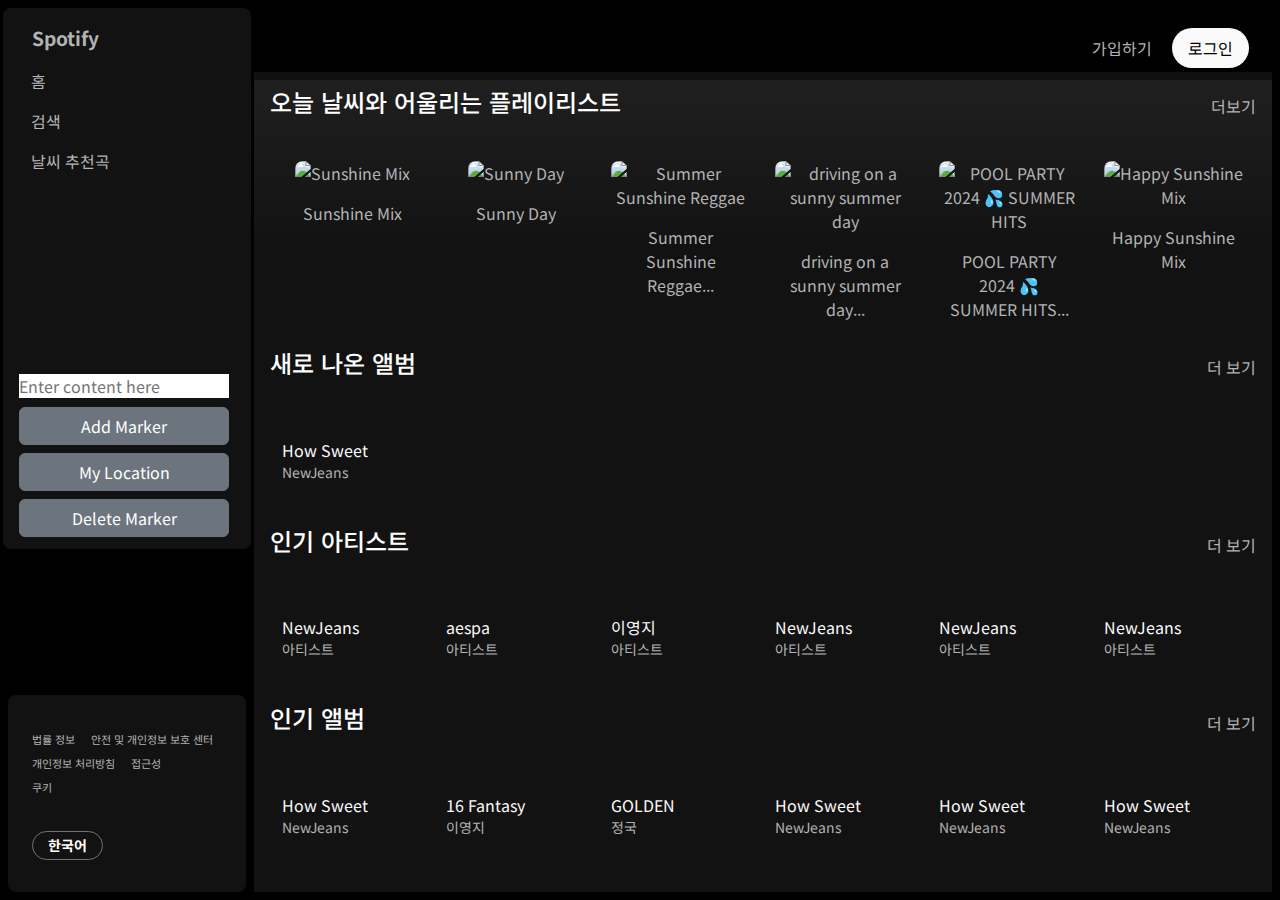
==== index.html @ 59329b6b "Netlify variable test4" ====
<!DOCTYPE html>
<html lang="ko">

<head>
  <meta charset="UTF-8">
  <meta name="viewport" content="width=device-width, initial-scale=1.0">
  <title>Spotify with Weather</title>
  <script src="https://kit.fontawesome.com/f12998d844.js" crossorigin="anonymous"></script>
  <link href="https://cdn.jsdelivr.net/npm/bootstrap@5.3.3/dist/css/bootstrap.min.css" rel="stylesheet"
    integrity="sha384-QWTKZyjpPEjISv5WaRU9OFeRpok6YctnYmDr5pNlyT2bRjXh0JMhjY6hW+ALEwIH" crossorigin="anonymous">
  <link rel="stylesheet" href="style.css">
  <!-- <script src="apikey.js"></script> -->
</head>

<body>
  <div class="spinner" id="spinner"></div>
  <div id="wrap" class="bg-black d-flex flex-md-row flex-column">
    <div class="left-section d-flex flex-column justify-content-between">
      <nav id="nav" class="d-flex flex-md-column flex-row  justify-content-between">
        <a href="#" class="logo-box">
          <!-- <img src="img/logo.png" alt="Spotify Logo" class="main-logo" /> -->
          <i class="fa-brands fa-spotify"></i><span> Spotify</span>
        </a>
        <ul class="menu d-flex flex-md-column flex-row">
          <li>
            <button class="menu-btn">
              <i class="fa-solid fa-house"></i>
              홈
            </button>
          </li>
          <li class="d-none d-sm-block">
            <button class="menu-btn weather-search-btn">
              <i class="fa-solid fa-magnifying-glass" aria-hidden="true"></i>
              검색
            </button>
          </li>
          <li>
            <button class="menu-btn weather-menu-btn">
              <i class="fa-solid fa-sun" aria-hidden="true"></i>
              날씨 추천곡
            </button>
          </li>
        </ul>
        <div class="weather-window d-md-block d-none">
          <div id="map"></div>
          <input type="text" id="locationContent" placeholder="Enter content here"
            style="margin: 5px 10px 5px 4px; width:210px;">
          <div class="locationMarkers">
            <button type="button" class="btn btn-secondary" id="addMarkerButton" style="width:210px;margin: 4px;">Add
              Marker</button>
            <button type="button" class="btn btn-secondary" id="mySiteButton" style="width:210px; margin: 4px;">My
              Location</button>
            <button type="button" class="btn btn-secondary" id="deleteMarkerButton"
              style="width:210px;margin: 4px;">Delete Marker</button>
          </div>
        </div>
      </nav>
      <footer class="left-footer d-md-block d-none">
        <div class="left-footer-link-box">
          <ul class="left-footer-links">
            <li><a href="#">법률 정보</a></li>
            <li><a href="#">안전 및 개인정보 보호 센터</a></li>
            <li><a href="#">개인정보 처리방침</a></li>
            <li><a href="#">접근성</a></li>
          </ul>
          <a href="#" class="footer-link-cookie">쿠키</a>
        </div>
        <button class="left-footer-language">
          <i class="fa-solid fa-globe"></i>
          한국어
        </button>
      </footer>
    </div>
    <main id="main" class="col">
      <header id="header" class="d-flex justify-content-between align-items-center">
        <div class="right-header-bg"></div>
        <div class="header-left d-flex gap-1">
          <button class="header-prev-btn">
            <i class="fa-solid fa-chevron-left"></i>
          </button>
          <button class="header-next-btn opacity-100">
            <i class="fa-solid fa-chevron-right"></i>
          </button>
        </div>
        <div class="search">
          <form class="search-submit">
            <input id="search-input" class="search-input" type="text" placeholder="검색어를 입력하세요" />
            <span class="search-span"><i class="fa-solid fa-magnifying-glass"></i></span>
          </form>
        </div>
        <div class="header-right d-none d-sm-block">
          <button class="sign-up-btn">가입하기</button>
          <button class="log-in-btn">로그인</button>
        </div>
      </header>
      <div class="section-footer-container">
        <section id="section">
          <div class="contents-container d-flex flex-column gap-4 main_weather_playlist">
            <div class="contents-line">
              <div class="contents-header weather_playlist_header">
                <h1 class="contents-header-title h4 text-white">
                  <i class="fa-solid fa-sun sun" aria-hidden="true"></i> 오늘
                  날씨와 어울리는 플레이리스트
                </h1>
                <button class="contents-header-show-more weather-row-more" onclick="showTwoLines(this)">
                  더보기
                </button>
              </div>
              <!---->

              <div class="card-container weather-playlist-row">
                <div class="contents-card playlist-item">
                  <div class="card-img-box position-relative">
                    <div class="card-img">
                      <img src="https://seed-mix-image.spotifycdn.com/v6/img/desc/Sunshine/en/large"
                        alt="Sunshine Mix" />
                    </div>
                  </div>
                  <div class="card-text">
                    <a href="https://open.spotify.com/playlist/37i9dQZF1EIhkGftn1D0Mh" class="weather-playlist-more"
                      target="_blank">
                      Sunshine Mix
                    </a>
                  </div>
                </div>
                <div class="contents-card playlist-item">
                  <div class="card-img-box position-relative">
                    <div class="card-img">
                      <img src="https://i.scdn.co/image/ab67706f00000003e30f54d8b2a938d6c5fc13a0" alt="Sunny Day" />
                    </div>
                  </div>
                  <div class="card-text">
                    <a href="https://open.spotify.com/playlist/37i9dQZF1DX1BzILRveYHb" class="weather-playlist-more"
                      target="_blank">
                      Sunny Day
                    </a>
                  </div>
                </div>
                <div class="contents-card playlist-item">
                  <div class="card-img-box position-relative">
                    <div class="card-img">
                      <img src="https://i.scdn.co/image/ab67706f00000003f3ab60ea48380193bf6c3bd0"
                        alt="Summer Sunshine Reggae" />
                    </div>
                  </div>
                  <div class="card-text">
                    <a href="https://open.spotify.com/playlist/37i9dQZF1DXbwoaqxaoAVr" class="weather-playlist-more"
                      target="_blank">
                      Summer Sunshine Reggae...
                    </a>
                  </div>
                </div>
                <div class="contents-card playlist-item">
                  <div class="card-img-box position-relative">
                    <div class="card-img">
                      <img src="https://image-cdn-ak.spotifycdn.com/image/ab67706c0000bebb01489ca2656b244323682f2c"
                        alt="driving on a sunny summer day" />
                    </div>
                  </div>
                  <div class="card-text">
                    <a href="https://open.spotify.com/playlist/5DJ1rP5evelj6wYSxqnjzX" class="weather-playlist-more"
                      target="_blank">
                      driving on a sunny summer day...
                    </a>
                  </div>
                </div>
                <div class="contents-card playlist-item">
                  <div class="card-img-box position-relative">
                    <div class="card-img">
                      <img src="https://image-cdn-ak.spotifycdn.com/image/ab67706c0000bebbb7aad6ecfb7620ce2aa3a129"
                        alt="POOL PARTY 2024 💦 SUMMER HITS" />
                    </div>
                  </div>
                  <div class="card-text">
                    <a href="https://open.spotify.com/playlist/4nFTwoPp8L6uato870FdW3" class="weather-playlist-more"
                      target="_blank">
                      POOL PARTY 2024 💦 SUMMER HITS...
                    </a>
                  </div>
                </div>
                <div class="contents-card playlist-item">
                  <div class="card-img-box position-relative">
                    <div class="card-img">
                      <img src="https://seed-mix-image.spotifycdn.com/v6/img/desc/Happy%20Sunshine/en/large"
                        alt="Happy Sunshine Mix" />
                    </div>
                  </div>
                  <div class="card-text">
                    <a href="https://open.spotify.com/playlist/37i9dQZF1EIh0gn0qhBsTI" class="weather-playlist-more"
                      target="_blank">
                      Happy Sunshine Mix
                    </a>
                  </div>
                </div>
                <div class="contents-card playlist-item">
                  <div class="card-img-box position-relative">
                    <div class="card-img">
                      <img src="https://image-cdn-ak.spotifycdn.com/image/ab67706c0000bebb7a87e971d384d7742a9e05f9"
                        alt="SUMMER 2024 🌞 TOP 100 SONGS" />
                    </div>
                  </div>
                  <div class="card-text">
                    <a href="https://open.spotify.com/playlist/11X76c5MphTG1VgKmC7hgb" class="weather-playlist-more"
                      target="_blank">
                      SUMMER 2024 🌞 TOP 100 SONGS...
                    </a>
                  </div>
                </div>
                <div class="contents-card playlist-item">
                  <div class="card-img-box position-relative">
                    <div class="card-img">
                      <img src="https://image-cdn-ak.spotifycdn.com/image/ab67706c0000bebbc6933df744eb5f05e6463f20"
                        alt="☀️Sunny day vibes🌷" />
                    </div>
                  </div>
                  <div class="card-text">
                    <a href="https://open.spotify.com/playlist/2RTmyxpcu6aOyd9AqukEYe" class="weather-playlist-more"
                      target="_blank">
                      ☀️Sunny day vibes🌷
                    </a>
                  </div>
                </div>
                <div class="contents-card playlist-item">
                  <div class="card-img-box position-relative">
                    <div class="card-img">
                      <img src="https://i.scdn.co/image/ab67706f0000000303ef984c282b47ab16fa9414" alt="Sunny Beats" />
                    </div>
                  </div>
                  <div class="card-text">
                    <a href="https://open.spotify.com/playlist/37i9dQZF1DXbtuVQL4zoey" class="weather-playlist-more"
                      target="_blank">
                      Sunny Beats
                    </a>
                  </div>
                </div>
                <div class="contents-card playlist-item">
                  <div class="card-img-box position-relative">
                    <div class="card-img">
                      <img src="https://image-cdn-ak.spotifycdn.com/image/ab67706c0000bebbf118191b5a6d33f7785d2353"
                        alt="Sunny Day 70’s Vibes 🌞" />
                    </div>
                  </div>
                  <div class="card-text">
                    <a href="https://open.spotify.com/playlist/0nXXUlBpqAW9sJngHEiNyW" class="weather-playlist-more"
                      target="_blank">
                      Sunny Day 70’s Vibes 🌞...
                    </a>
                  </div>
                </div>
                <div class="contents-card playlist-item">
                  <div class="card-img-box position-relative">
                    <div class="card-img">
                      <img src="https://image-cdn-ak.spotifycdn.com/image/ab67706c0000bebbf65fcf90662748401034e0a"
                        alt="Beachy Vibes 2024 🌴 Summer Vibes" />
                    </div>
                  </div>
                  <div class="card-text">
                    <a href="https://open.spotify.com/playlist/6D3DlItMlUuqkEHe00JvCL" class="weather-playlist-more"
                      target="_blank">
                      Beachy Vibes 2024 🌴 Summer Vibes...
                    </a>
                  </div>
                </div>
                <div class="contents-card playlist-item">
                  <div class="card-img-box position-relative">
                    <div class="card-img">
                      <img src="https://image-cdn-ak.spotifycdn.com/image/ab67706c0000bebbf2c7ae0427415ebfbb90a781"
                        alt="Happy Vibes, Sunny Walks☀️" />
                    </div>
                  </div>
                  <div class="card-text">
                    <a href="https://open.spotify.com/playlist/78izi5AvaM28vlsgir6wIu" class="weather-playlist-more"
                      target="_blank">
                      Happy Vibes, Sunny Walks☀️...
                    </a>
                  </div>
                </div>
                <div class="contents-card playlist-item">
                  <div class="card-img-box position-relative">
                    <div class="card-img">
                      <img src="https://i.scdn.co/image/ab67706f000000039d9ff0c2c65711d1bcb780aa" alt="Summer Jazz" />
                    </div>
                  </div>
                  <div class="card-text">
                    <a href="https://open.spotify.com/playlist/37i9dQZF1DWTKxc7ZObqeH" class="weather-playlist-more"
                      target="_blank">
                      Summer Jazz
                    </a>
                  </div>
                </div>
                <div class="contents-card playlist-item">
                  <div class="card-img-box position-relative">
                    <div class="card-img">
                      <img src="https://image-cdn-ak.spotifycdn.com/image/ab67706c0000bebbf614b8c9277d99d7009c61c"
                        alt="summer lofi 2024☀️lofi summer" />
                    </div>
                  </div>
                  <div class="card-text">
                    <a href="https://open.spotify.com/playlist/4gRoFV3lCVoNMsDdPmKy0Z" class="weather-playlist-more"
                      target="_blank">
                      summer lofi 2024☀️lofi summer...
                    </a>
                  </div>
                </div>
                <div class="contents-card playlist-item">
                  <div class="card-img-box position-relative">
                    <div class="card-img">
                      <img src="https://image-cdn-fa.spotifycdn.com/image/ab67706c0000bebba55c259eaf7c84d90adbc30d"
                        alt="when its finally sunny outside" />
                    </div>
                  </div>
                  <div class="card-text">
                    <a href="https://open.spotify.com/playlist/7AhHEE4PCTq10hBWJHJAVC" class="weather-playlist-more"
                      target="_blank">
                      when its finally sunny outside...
                    </a>
                  </div>
                </div>
                <div class="contents-card playlist-item">
                  <div class="card-img-box position-relative">
                    <div class="card-img">
                      <img src="https://image-cdn-ak.spotifycdn.com/image/ab67706c0000bebbf949424cb27fe39717dff909d"
                        alt="Good Morning Jams 💛☀️" />
                    </div>
                  </div>
                  <div class="card-text">
                    <a href="https://open.spotify.com/playlist/4LiKy6WtiREXCmah3Clk9S" class="weather-playlist-more"
                      target="_blank">
                      Good Morning Jams 💛☀️...
                    </a>
                  </div>
                </div>
                <div class="contents-card playlist-item">
                  <div class="card-img-box position-relative">
                    <div class="card-img">
                      <img src="https://image-cdn-ak.spotifycdn.com/image/ab67706c0000bebbf49d778197eb33a0e35e297"
                        alt="sunny day vibes - summer 2024 🌞" />
                    </div>
                  </div>
                  <div class="card-text">
                    <a href="https://open.spotify.com/playlist/2YOG98LwM57tBydYmzSp1J" class="weather-playlist-more"
                      target="_blank">
                      sunny day vibes - summer 2024 🌞...
                    </a>
                  </div>
                </div>
                <div class="contents-card playlist-item">
                  <div class="card-img-box position-relative">
                    <div class="card-img">
                      <img src="https://image-cdn-ak.spotifycdn.com/image/ab67706c0000bebbf87927a2b87f389ce3fdb51"
                        alt="summer party 2024 🎉 best bangers" />
                    </div>
                  </div>
                  <div class="card-text">
                    <a href="https://open.spotify.com/playlist/5omoldq0mMzGquppRHieuh" class="weather-playlist-more"
                      target="_blank">
                      summer party 2024 🎉 best bangers...
                    </a>
                  </div>
                </div>
                <div class="contents-card playlist-item">
                  <div class="card-img-box position-relative">
                    <div class="card-img">
                      <img src="https://image-cdn-ak.spotifycdn.com/image/ab67706c0000bebbf11fe428de17fb1a3dcddd1"
                        alt="SUNNY DAY COUNTRY" />
                    </div>
                  </div>
                  <div class="card-text">
                    <a href="https://open.spotify.com/playlist/7oJ7iHW8mfd9jmTPK36Q5F" class="weather-playlist-more"
                      target="_blank">
                      SUNNY DAY COUNTRY
                    </a>
                  </div>
                </div>
                <div class="contents-card playlist-item">
                  <div class="card-img-box position-relative">
                    <div class="card-img">
                      <img src="https://i.scdn.co/image/ab67706f00000003e8f9494c88d12a860415992d"
                        alt="Summer Acoustic" />
                    </div>
                  </div>
                  <div class="card-text">
                    <a href="https://open.spotify.com/playlist/37i9dQZF1DWUNIrSzKgQbP" class="weather-playlist-more"
                      target="_blank">
                      Summer Acoustic
                    </a>
                  </div>
                </div>
              </div>
            </div>
          </div>
          <!-- 날씨 플레이리스트 끝 -->
          <div class="contents-container d-flex flex-column gap-4">
            <div class="contents-line">
              <div class="contents-header">
                <a href="#" class="contents-header-title h4 text-white" onclick="renderCardFull(this)">새로 나온 앨범</a>
                <button class="contents-header-show-more disabled" onclick="showTwoLines(this)">더 보기</button>
              </div>
              <!-- 카드 그리드 시작 -->
              <!-- 다음 줄에 id 추가해 주세요. -->
              <div class="card-container" id="new-release-line">
                <!-- 여기서부터 반복해야 할 부분 -->
                <!-- 한 줄만 표시할 때는 최대 9개까지만 불러와주세요. -->
                <div class="contents-card">
                  <div class="card-img-box position-relative">
                    <div class="card-play-btn"></div>
                    <div class="card-img">
                      <img src="https://i.scdn.co/image/ab67616d00001e02b657fbb27b17e7bd4691c2b2" alt="">
                    </div>
                  </div>
                  <div class="card-text">
                    <p class="card-title">How Sweet</p>
                    <p class="card-subtitle card-subtitle-artist">NewJeans</p>
                  </div>
                </div>
                <!-- 카드 1장 끝 -->
              </div>
              <!-- 카드 그리드 끝 -->
            </div>
            <!-- 전체 한 줄 끝 -->
            <div class="contents-line" id="main-popular-artist">
              <div class="contents-header">
                <a href="#" class="contents-header-title h4 text-white">인기 아티스트</a>
                <button class="contents-header-show-more" onclick="showTwoLines(this)">더 보기</button>
              </div>
              <div class="card-container">
                <div class="contents-card">
                  <div class="card-img-box position-relative">
                    <div class="card-play-btn"></div>
                    <div class="card-img card-artist-img">
                      <img src="https://i.scdn.co/image/ab6761610000517480668ba2b15094d083780ea9" alt="">
                    </div>
                  </div>
                  <div class="card-text">
                    <p class="card-title">NewJeans</p>
                    <p class="card-subtitle">아티스트</p>
                  </div>
                </div> <!-- .contents-card -->
                <div class="contents-card">
                  <div class="card-img-box">
                    <div class="card-play-btn"></div>
                    <div class="card-img card-artist-img">
                      <img src="https://i.scdn.co/image/ab67616100005174573935eb61a1897aeb43c531" alt="">
                    </div>
                  </div>
                  <div class="card-text">
                    <p class="card-title">aespa</p>
                    <p class="card-subtitle">아티스트</p>
                  </div>
                </div> <!-- .contents-card -->
                <div class="contents-card">
                  <div class="card-img-box position-relative">
                    <div class="card-play-btn"></div>
                    <div class="card-img card-artist-img">
                      <img src="https://i.scdn.co/image/ab676161000051748fdf3504948498378df71140" alt="">
                    </div>
                  </div>
                  <div class="card-text">
                    <p class="card-title">이영지</p>
                    <p class="card-subtitle">아티스트</p>
                  </div>
                </div> <!-- .contents-card -->
                <div class="contents-card">
                  <div class="card-img-box position-relative">
                    <div class="card-play-btn"></div>
                    <div class="card-img card-artist-img">
                      <img src="https://i.scdn.co/image/ab6761610000517480668ba2b15094d083780ea9" alt="">
                    </div>
                  </div>
                  <div class="card-text">
                    <p class="card-title">NewJeans</p>
                    <p class="card-subtitle">아티스트</p>
                  </div>
                </div> <!-- .contents-card -->
                <div class="contents-card">
                  <div class="card-img-box position-relative">
                    <div class="card-play-btn"></div>
                    <div class="card-img card-artist-img">
                      <img src="https://i.scdn.co/image/ab6761610000517480668ba2b15094d083780ea9" alt="">
                    </div>
                  </div>
                  <div class="card-text">
                    <p class="card-title">NewJeans</p>
                    <p class="card-subtitle">아티스트</p>
                  </div>
                </div> <!-- .contents-card -->
                <div class="contents-card">
                  <div class="card-img-box position-relative">
                    <div class="card-play-btn"></div>
                    <div class="card-img card-artist-img">
                      <img src="https://i.scdn.co/image/ab6761610000517480668ba2b15094d083780ea9" alt="">
                    </div>
                  </div>
                  <div class="card-text">
                    <p class="card-title">NewJeans</p>
                    <p class="card-subtitle">아티스트</p>
                  </div>
                </div> <!-- .contents-card -->
                <div class="contents-card">
                  <div class="card-img-box position-relative">
                    <div class="card-play-btn"></div>
                    <div class="card-img card-artist-img">
                      <img src="https://i.scdn.co/image/ab6761610000517480668ba2b15094d083780ea9" alt="">
                    </div>
                  </div>
                  <div class="card-text">
                    <p class="card-title">NewJeans</p>
                    <p class="card-subtitle">아티스트</p>
                  </div>
                </div> <!-- .contents-card -->
                <div class="contents-card">
                  <div class="card-img-box position-relative">
                    <div class="card-play-btn"></div>
                    <div class="card-img card-artist-img">
                      <img src="https://i.scdn.co/image/ab6761610000517480668ba2b15094d083780ea9" alt="">
                    </div>
                  </div>
                  <div class="card-text">
                    <p class="card-title">NewJeans</p>
                    <p class="card-subtitle">아티스트</p>
                  </div>
                </div> <!-- .contents-card -->
                <div class="contents-card">
                  <div class="card-img-box position-relative">
                    <div class="card-play-btn"></div>
                    <div class="card-img card-artist-img">
                      <img src="https://i.scdn.co/image/ab6761610000517480668ba2b15094d083780ea9" alt="">
                    </div>
                  </div>
                  <div class="card-text">
                    <p class="card-title">NewJeans</p>
                    <p class="card-subtitle">아티스트</p>
                  </div>
                </div> <!-- .contents-card -->
              </div> <!-- .card-container -->
            </div> <!-- .contents-line -->
            <div class="contents-line">
              <div class="contents-header">
                <a href="#" class="contents-header-title h4 text-white">인기 앨범</a>
                <button class="contents-header-show-more" onclick="showTwoLines(this)">더 보기</button>
              </div>
              <!-- 카드 그리드 시작 -->
              <div class="card-container">
                <!-- 여기서부터 반복해야 할 부분 -->
                <!-- 한 줄만 표시할 때는 최대 9개까지만 불러와주세요. -->
                <div class="contents-card">
                  <div class="card-img-box position-relative">
                    <div class="card-play-btn"></div>
                    <div class="card-img">
                      <img src="https://i.scdn.co/image/ab67616d00001e02b657fbb27b17e7bd4691c2b2" alt="">
                    </div>
                  </div>
                  <div class="card-text">
                    <p class="card-title">How Sweet</p>
                    <p class="card-subtitle card-subtitle-artist">NewJeans</p>
                  </div>
                </div>
                <!-- 카드 1장 끝 -->
                <div class="contents-card">
                  <div class="card-img-box position-relative">
                    <div class="card-play-btn"></div>
                    <div class="card-img">
                      <img src="https://i.scdn.co/image/ab67616d00001e02aa8e7da62fbfae5cb65f8e55" alt="">
                    </div>
                  </div>
                  <div class="card-text">
                    <p class="card-title">16 Fantasy</p>
                    <p class="card-subtitle card-subtitle-artist">이영지</p>
                  </div>
                </div>
                <!-- 카드 1장 끝 -->
                <div class="contents-card">
                  <div class="card-img-box position-relative">
                    <div class="card-play-btn"></div>
                    <div class="card-img">
                      <img src="https://i.scdn.co/image/ab67616d00001e02741fd4807f442af3f7359316" alt="">
                    </div>
                  </div>
                  <div class="card-text">
                    <p class="card-title">GOLDEN</p>
                    <p class="card-subtitle card-subtitle-artist">정국</p>
                  </div>
                </div>
                <!-- 카드 1장 끝 -->
                <div class="contents-card">
                  <div class="card-img-box position-relative">
                    <div class="card-play-btn"></div>
                    <div class="card-img">
                      <img src="https://i.scdn.co/image/ab67616d00001e02b657fbb27b17e7bd4691c2b2" alt="">
                    </div>
                  </div>
                  <div class="card-text">
                    <p class="card-title">How Sweet</p>
                    <p class="card-subtitle card-subtitle-artist">NewJeans</p>
                  </div>
                </div>
                <!-- 카드 1장 끝 -->
                <div class="contents-card">
                  <div class="card-img-box position-relative">
                    <div class="card-play-btn"></div>
                    <div class="card-img">
                      <img src="https://i.scdn.co/image/ab67616d00001e02b657fbb27b17e7bd4691c2b2" alt="">
                    </div>
                  </div>
                  <div class="card-text">
                    <p class="card-title">How Sweet</p>
                    <p class="card-subtitle card-subtitle-artist">NewJeans</p>
                  </div>
                </div>
                <!-- 카드 1장 끝 -->
                <div class="contents-card">
                  <div class="card-img-box position-relative">
                    <div class="card-play-btn"></div>
                    <div class="card-img">
                      <img src="https://i.scdn.co/image/ab67616d00001e02b657fbb27b17e7bd4691c2b2" alt="">
                    </div>
                  </div>
                  <div class="card-text">
                    <p class="card-title">How Sweet</p>
                    <p class="card-subtitle card-subtitle-artist">NewJeans</p>
                  </div>
                </div>
                <!-- 카드 1장 끝 -->
                <div class="contents-card">
                  <div class="card-img-box position-relative">
                    <div class="card-play-btn"></div>
                    <div class="card-img">
                      <img src="https://i.scdn.co/image/ab67616d00001e02b657fbb27b17e7bd4691c2b2" alt="">
                    </div>
                  </div>
                  <div class="card-text">
                    <p class="card-title">How Sweet</p>
                    <p class="card-subtitle card-subtitle-artist">NewJeans</p>
                  </div>
                </div>
                <!-- 카드 1장 끝 -->
                <div class="contents-card">
                  <div class="card-img-box position-relative">
                    <div class="card-play-btn"></div>
                    <div class="card-img">
                      <img src="https://i.scdn.co/image/ab67616d00001e02b657fbb27b17e7bd4691c2b2" alt="">
                    </div>
                  </div>
                  <div class="card-text">
                    <p class="card-title">How Sweet</p>
                    <p class="card-subtitle card-subtitle-artist">NewJeans</p>
                  </div>
                </div>
                <!-- 카드 1장 끝 -->
                <div class="contents-card">
                  <div class="card-img-box position-relative">
                    <div class="card-play-btn"></div>
                    <div class="card-img">
                      <img src="https://i.scdn.co/image/ab67616d00001e02b657fbb27b17e7bd4691c2b2" alt="">
                    </div>
                  </div>
                  <div class="card-text">
                    <p class="card-title">How Sweet</p>
                    <p class="card-subtitle card-subtitle-artist">NewJeans</p>
                  </div>
                </div>
                <!-- 카드 1장 끝 -->
              </div>
              <!-- 카드 그리드 끝 -->
            </div>
            <!-- 전체 한 줄 끝 -->
          </div>
        </section>
        <footer class="right-footer">
          <div class="right-footer-top">
            <ul class="right-footer-links">
              <li>
                <ul class="f-sub_menu">
                  <li class="right-footer-title">회사</li>
                  <li><a href="#" class="right-footer-item">상세정보</a></li>
                  <li><a href="#" class="right-footer-item">채용정보</a></li>
                  <li><a href="#" class="right-footer-item">For the Record</a></li>
                </ul>
              </li>
              <li>
                <ul class="f-sub_menu">
                  <li class="right-footer-title">커뮤니티</li>
                  <li><a href="#" class="right-footer-item">아티스트</a></li>
                  <li><a href="#" class="right-footer-item">개발자</a></li>
                  <li><a href="#" class="right-footer-item">투자자</a></li>
                  <li><a href="#" class="right-footer-item">공급업체</a></li>
                </ul>
              </li>
              <li>
                <ul class="f-sub_menu">
                  <li class="right-footer-title">유용한 링크</li>
                  <li><a href="#" class="right-footer-item">지원</a></li>
                </ul>
              </li>
            </ul>
            <ul class="f-social">
              <li><a href="#" class="social-icon"><i class="fa-brands fa-instagram"></i></a></li>
              <li><a href="#" class="social-icon"><i class="fa-brands fa-twitter"></i></a></li>
              <li><a href="#" class="social-icon"><i class="fa-brands fa-facebook-f"></i></a></li>
            </ul>
          </div><!-- .right-footer-top -->
          <div class="right-footer-bottom">
            <span class="copyright">&copy; 2024 Noonatify</span>
          </div>
        </footer>
      </div>
    </main>
  </div> <!-- #wrap -->
  <script src="https://cdn.jsdelivr.net/npm/bootstrap@5.3.3/dist/js/bootstrap.bundle.min.js"
    integrity="sha384-YvpcrYf0tY3lHB60NNkmXc5s9fDVZLESaAA55NDzOxhy9GkcIdslK1eN7N6jIeHz"
    crossorigin="anonymous"></script>
  <script type="text/javascript" src="//dapi.kakao.com/v2/maps/sdk.js?appkey=81e1670a7c5674de61193229e636e542"></script>
  <script src="main.js"></script>
  <script src="js/main-page.js"></script>
  <script src="js/weather.js" type="module"></script>
  <script src="js/search.js"></script>
  <script src="js/album.js"></script>
  <script src="js/artist-page.js"></script>
</body>

</html>
---- style.css ----
@import url('https://fonts.googleapis.com/css2?family=Noto+Sans+KR:wght@100..900&display=swap');

:root {
  --main-font-color: #b3b3b3;
  --background-base: #121212;
  --main-accent-color: #1ed760;
  --white: #fafafa;
  --black: #242424;
  /* 날씨 아이콘 색상 */
  --sun: #cc1111;
  --rain: #60a3d7;
  --snow: #e3f4fe;
  --cloud: #eaeaea;
  --thunder: #ffcd00;
}

* {
  margin: 0;
  padding: 0;
  box-sizing: border-box;
}
ol,
ul {
  list-style: none;
  padding: 0;
  margin: 0;
}
a {
  text-decoration: none;
  color: var(--main-font-color);
  display: block;
}
button {
  background: none;
  border: none;
  color: var(--main-font-color);
}

table {
  border-collapse: collapse;
  width: 100%;
}
input,
select,
textarea,
fieldset {
  border: 0;
}
caption,
legend {
  display: none;
}
img {
  vertical-align: top;
  border: 0;
}
address {
  font-style: normal;
}
body {
  font-family: 'Noto Sans KR', sans-serif;
  color: var(--main-font-color);
}

#wrap {
  height: 100vh;
  padding: 0.5rem;
}

.logo-box {
  padding: 0.5rem 0.75rem;
  display: flex;
  align-items: center;
}
.logo-box > i {
  font-size: 1.5rem;
}
.logo-box > span {
  font-size: 1.2rem;
  font-weight: bold;
  margin-left: 5px;
}
/* .main-logo {
  width: 78px;
} */
.fa-spotify {
  color: var(--main-accent-color);
}

.left-section {
  position: sticky;
  top: 0.5rem;
  z-index: 9;
  @media screen and (min-width: 768px) {
    width: 238px;
    margin-right: 0.5rem;
    display: flex;
    align-items: center;
  }
}
@media screen and (max-width: 768px) {
  ul.menu,
  div.weather-display {
    display: flex;
    flex-direction: column;
    align-items: center;
    justify-content: center;
  }
}

#nav {
  /* background-color: cadetblue; */
  background-color: var(--background-base);
  border-radius: 0.5rem;
  padding: 0.5rem 0.75rem;
}

.menu .menu-btn {
  padding: 0.5rem 0.75rem;
  width: 100%;
  text-align: left;
  transition: all 0.3s;
  &:hover {
    color: #fff;
  }
}
.menu .menu-btn .fa-solid {
  margin-right: 0.25rem;
}

#map {
  width: 210px;
  height: 180px;
  margin: 4px 4px;
}

.left-footer {
  /* background-color: cadetblue; */
  background-color: var(--background-base);
  border-radius: 0.5rem;
  padding: 2rem 1.5rem;
}
.left-footer-link-box {
  margin-bottom: 2rem;
}

.left-footer-links {
  display: flex;
  flex-wrap: wrap;
  column-gap: 1rem;
}
.left-footer-links li {
  font-size: 11px;
  line-height: 1.5rem;
}
.footer-link-cookie {
  font-size: 11px;
  line-height: 1.5rem;
  &:hover {
    text-decoration: underline;
  }
}
.left-footer-language {
  background-color: transparent;
  font-weight: 700;
  font-size: 0.875rem;
  color: white;
  border: 1px solid #727272;
  text-align: center;
  padding: 3px 15px;
  border-radius: 1rem;
  transition: all 0.5s;
  cursor: pointer;
  &:hover {
    transform: scale(1.1);
    border: 1px solid #fff;
  }
}

#main {
  /* border: 1px solid #fff; */
  position: relative;
  overflow-y: scroll;
  overflow-x: hidden;

  &::-webkit-scrollbar {
    width: 10px;
  }
  &:hover::-webkit-scrollbar-thumb {
    background-color: #5a5a5a;
  }
  &::-webkit-scrollbar-thumb:hover {
    background-color: #8d8d8d;
  }
}

#header {
  height: 4rem;
  padding-inline: 1rem;
  background-color: #101010;
  position: sticky;
  top: 0.5rem;
  z-index: 3;
  @media screen and (max-width: 576px) {
    padding-bottom: 0.5rem;
  }
}
.right-header-bg {
  background: black;
  width: 110%;
  height: 4.5rem;
  z-index: 3;
  position: absolute;
  top: -0.5rem;
  left: -1rem;
  margin-top: -0.5rem;
}

.header-left button {
  width: 2rem;
  height: 2rem;
  border-radius: 50%;
  opacity: 0.5;
  z-index: 4;
}
.header-right {
  z-index: 4;
  max-width: 180px;
  width: 100%;
}

.header-right .sign-up-btn {
  padding: 0.5rem 1rem;
  &:hover {
    transform: scale(1.1);
    color: var(--white);
  }
}
.header-right .log-in-btn {
  padding: 0.5rem 1rem;
  border-radius: 1.5rem;
  background-color: var(--white);
  color: #000;
  &:hover {
    transform: scale(1.1);
  }
}

.section-footer-container {
  padding: 0.5rem 1rem;
  border-radius: 0.5rem;
  /* 202020 - 121212 gradation */
  background: rgb(32, 32, 32);
  background: linear-gradient(
    180deg,
    rgba(32, 32, 32, 1) 0%,
    rgba(18, 18, 18, 1) 15%,
    rgba(18, 18, 18, 1) 100%
  );
  @media screen and (min-width: 1526px) {
    padding: 0.5rem 1.5rem;
  }
}

.artist-popular-charts-container .artist-popular-chart {
  padding: 10px 0;
  border-radius: 5px;
  margin: 0 auto;
  display: flex;
  align-items: center;
  justify-content: center;
  cursor: pointer;
}
.artist-popular-img {
  height: 40px;
  width: 40px;
  border-radius: 5px;
}
.additional-tracks {
  width: 100%;
}
.artist-song-name {
  color: #fff;
}
.artist-song-name:hover {
  text-decoration: underline;
  cursor: pointer;
}
.play-icon:hover,
.heart-icon:hover,
.more-icon:hover,
.read-more:hover,
.brief-view:hover {
  color: #fff;
}
#artist-header {
  position: relative;
  height: 270px;
  width: 100%;
  overflow: hidden;
}
.overlay-text {
  display: flex;
  flex-direction: column;
  justify-content: space-around;
  position: absolute;
  top: 40px;
  left: 260px;
}
.artist-artist-name {
  font-size: 80px;
  font-weight: 900;
  color: #fff;
  cursor: pointer;
}
.artist-monthly-listener {
  font-size: 20px;
  color: #fff;
  padding: 0.5rem;
}
.artist-button-area button {
  display: flex;
  justify-content: center;
  font-size: 15px;
  padding: 5px;
  margin: 0.5rem 0;
  border: 2px solid #b3b3b3;
  border-radius: 30px;
  width: 110px;
  transition: all 0.5s;
}
.artist-button-area button:hover {
  color: #fff;
  border: 2px solid #fff;
}
.artist-card-img-box {
  position: relative;
  transition: all 0.2s ease-out;
  width: 210px;
  height: 210px;
}
.artist-card-img img {
  border-radius: 50%;
  width: 100%;
  height: 100%;
  position: absolute;
  top: 40px;
  left: 20px;
  z-index: 1;
}
.artist-card-play-btn {
  width: 4rem;
  height: 4rem;
  z-index: 2;
  background: url(img/play-button.png) no-repeat center;
  background-size: contain;
  position: absolute;
  top: 85%;
  left: 75%;
  opacity: 0.9;
  border-radius: 50%;
  box-shadow: 0 8px 8px rgba(0, 0, 0, 0.3);
}
.artist-card-play-btn:hover {
  transform: scale(1.05);
  opacity: 1;
}
.artist-artist-rec-container {
  display: flex;
  flex-wrap: wrap;
  gap: 40px;
  justify-content: center;
  padding: 20px 0;
}
.read-more,
.brief-view {
  padding: 1rem 1rem;
  cursor: pointer;
  font-weight: 500;
}

.contents-header {
  padding: 0.5rem 0;
  display: flex;
  justify-content: space-between;
  align-items: center;
}
.contents-header-title:hover,
.contents-header-show-more:hover {
  text-decoration: underline;
}
.card-container {
  display: grid;
  grid-template-columns: repeat(auto-fill, minmax(130px, 1fr));
  /* 줄 개수 바꾸기 (줄 개수, ...) */
  grid-template-rows: repeat(1, minmax(0, 1fr));

  /* 1줄 표시하는 부분 */
  /* 이 줄을 1로 바꾸면 모든 아이템 표시 */
  grid-auto-rows: 0;

  overflow: hidden;
  @media screen and (min-width: 576px) {
    grid-template-columns: repeat(auto-fill, minmax(160px, 1fr));
  }
  @media screen and (min-width: 1526px) {
    grid-template-columns: repeat(auto-fill, minmax(210px, 1fr));
  }
}
/* 2줄만 표시하고 싶다면 이 클래스 이름 추가 */
.card-two-lines {
  grid-template-rows: repeat(2, minmax(0, 1fr)) !important;
}

.contents-card {
  padding: 0.75rem;
  transition: all 0.2s ease-out;
  border-radius: 0.5rem;
  cursor: pointer;
  &:hover {
    background-color: #1a1a1a;
    .card-play-btn {
      display: block;
    }
  }
}
.card-img-box {
  position: relative;
  transition: all 0.2s ease-out;
}

.card-img {
  border-radius: 8px;
  overflow: hidden;
  img {
    width: 100%;
  }
}

/* 아티스트 원형 이미지일때만 이 클래스 이름 추가 */
.card-artist-img {
  border-radius: 50%;
}

.card-text {
  margin-top: 0.5rem;
}
.card-title {
  color: var(--white);
}
.card-subtitle {
  font-size: 14px;
}
.card-subtitle-artist:hover {
  text-decoration: underline;
}

.card-play-btn {
  width: 3rem;
  height: 3rem;
  z-index: 2;
  background: url(img/play-button.png) no-repeat center;
  background-size: contain;
  position: absolute;
  right: 0.5rem;
  bottom: 0.5rem;
  opacity: 0.9;
  display: none;
  border-radius: 50%;
  box-shadow: 0 8px 8px rgba(0, 0, 0, 0.3);
  &:hover {
    transform: scale(1.05);
    opacity: 1;
  }
}
.right-footer {
  margin-top: 2rem;
  padding: 3rem 0 2.5rem;
  @media screen and (min-width: 992px) {
    padding: 3rem 1rem 2.5rem;
  }

  position: relative;
  bottom: 0;
}

.right-footer-top {
  border-bottom: 1px solid rgba(255, 255, 255, 0.1);
  padding-bottom: 2.5rem;
  margin-bottom: 2.5rem;
  display: flex;
  justify-content: space-between;
  flex-wrap: wrap;
  gap: 2rem;
}
.right-footer-links {
  display: flex;
  flex-grow: 1;
  column-gap: 1.5rem;
}
.right-footer-links > li {
  width: 30%;
  min-width: fit-content;
}

.f-sub_menu > li {
  margin-bottom: 0.5rem;
}

.right-footer-title {
  font-weight: 700;
  color: white;
}
.right-footer-item:hover {
  color: white;
  text-decoration: underline;
}

.f-social {
  display: flex;
  gap: 1rem;
}
.social-icon {
  width: 2.5rem;
  height: 2.5rem;
  border-radius: 50%;
  text-align: center;
  color: #fff;
  line-height: 2.5rem;
  background-color: #292929;
  &:hover {
    background-color: #727272;
  }
}
.copyright {
  font-size: 14px;
}

/*weather playlist */
.main_weather_playlist {
  display: flex;
  flex-direction: column;
}

.weather-playlist-row {
  display: grid;
  grid-template-columns: repeat(auto-fill, minmax(160px, 1fr));
  grid-template-rows: repeat(1, minmax(0, 1fr));
  grid-auto-rows: 0;
  transition: max-height 0.5s ease;
  @media screen and (max-width: 378px) {
    grid-template-columns: repeat(2, 1fr); /* 한 줄에 2개의 아이템 */
  }
}
.weather-playlist-row2 {
  display: grid;
  grid-template-columns: repeat(auto-fill, minmax(160px, 1fr));
  grid-template-rows: auto;
  grid-auto-rows: auto;
  overflow: visible;
  transition: max-height 0.5s ease;
}
.single-line-text {
  white-space: nowrap;
  overflow: hidden;
  text-overflow: ellipsis;
  max-width: 100px;
  width: 100%;
  text-align: center;
}
.weather_playlist_header {
  display: flex;
  justify-content: space-between;
  align-items: center;
  margin-bottom: 1rem;
}

.weather_playlist_header .contents-header-show-more {
  cursor: pointer;
}
.playlist-item {
  display: flex;
  flex-direction: column;
  align-items: center;
  text-align: center;
}
.playlist-item:hover {
  transform: scale(1.1);
  transition: all 0.3s ease-in-out;
  cursor: pointer;
}
.playlist-item:hover a {
  color: var(--main-accent-color);
}
.playlist-item > img {
  width: 200px !important;
  height: 200px !important;
}
.weather-playlist-more {
  color: var(--main-font-color);
  padding: 0.5rem;
  display: flex;
  justify-content: center;
  align-items: center;
  flex-direction: column;
}

@keyframes fadeIn {
  from {
    opacity: 0;
    transform: translateY(10px);
  }
  to {
    opacity: 1;
    transform: translateY(0);
  }
}

@keyframes fadeOut {
  from {
    opacity: 1;
    transform: translateY(0);
  }
  to {
    opacity: 0;
    transform: translateY(10px);
  }
}

/* 로딩 스피너 스타일 */
.spinner {
  position: fixed;
  top: 50%;
  left: 50%;
  width: 50px;
  height: 50px;
  border: 6px solid var(--main-accent-color);
  border-radius: 50%;
  border-top-color: #000;
  animation: spin 1s ease-in-out infinite;
  display: none; /* 초기에는 스피너를 숨김 */
  z-index: 1000; /* 다른 요소 위에 나타나도록 설정 */
}
@keyframes spin {
  0% {
    transform: rotate(0deg);
  }
  100% {
    transform: rotate(360deg);
  }
}

/*검색어 입력*/
.nav-buttons {
  display: flex;
  justify-content: space-between;
}
.nav-button {
  margin: 0 1rem;
  font-size: 1.4rem;
}
.search {
  align-items: center;
  z-index: 4;
  display: none;
  position: relative;
}
@media screen and (max-width: 576px) {
  .search {
    right: 7rem;
    display: flex;
  }
}
.search.search-active {
  display: flex;
}
.search-submit {
  display: flex;
  align-items: center;
  max-width: 450px;
  width: 100%;
  height: 50px;
  padding-left: 0.5rem;
}
.search-input {
  border: none;
  background-color: transparent;
  max-width: 450px;
  width: 100%;
  height: 50px;
  color: var(--white);
  padding-left: 0.5rem;
  &:focus {
    outline: none;
    border-bottom: 1px solid var(--main-accent-color);
  }

  @media screen and (max-width: 520px) {
    max-width: 400px;
    width: 100%;
    max-height: 45px;
    height: 100%;
  }
}
.search-span {
  display: flex;
  position: relative;
  right: 12rem;
  align-items: center;
  pointer-events: none;
}
@media screen and (max-width: 520px) {
}
.search-glass {
  cursor: pointer;
}

/* 검색 결과 화면 */
.search_playlist_header {
  display: flex;
  justify-content: space-between !important;
  align-items: center;
  width: 100%;
}
.search-result-header-text {
  display: flex;
  align-items: center;
}
.search-row-more {
  display: flex;
  align-items: center;
  position: absolute;
  right: 2rem;

  @media screen and (max-width: 512px) {
    font-size: 16px;
  }
}
/* 검색 결과 곡 UI */
#section
  > div:nth-child(1)
  > div
  > div.card-container.search-track
  > div
  > div.card-img-box.position-relative
  > div.search-img
  > img {
  width: 50px;
  height: 50px;
}

div:nth-child(1) > div > div.card-container.search-track {
  display: flex;
  flex-direction: column;
  justify-content: space-between;
}

#section
  > div:nth-child(1)
  > div
  > div.card-container.search-track
  > .search-playlist-item {
  display: grid;
  grid-template-columns: 50px 1fr 1fr 100px;
  align-items: center;
  height: 80px;
  gap: 10px;
}

#section
  > div:nth-child(1)
  > div
  > div.card-container.search-track
  > .search-playlist-item
  > div.card-text.search-track-list {
  display: contents;
}

#section
  > div:nth-child(1)
  > div
  > div.card-container.search-track
  > .search-playlist-item
  > div.card-text.search-track-list
  > p {
  margin: 0;
  text-align: left;
}
#section
  > div:nth-child(1)
  > div
  > div.card-container.search-track
  > .search-playlist-item
  > div.card-text.search-track-list
  > p:nth-child(1) {
  margin-left: 1rem;
}

#section
  > div:nth-child(1)
  > div
  > div.card-container.search-track
  > .search-playlist-item
  > div.card-text.search-track-list
  > p:last-child {
  text-align: right;
}
#section
  > div:nth-child(1)
  > div
  > div.contents-header.search_playlist_header
  > div
  > button {
  display: none;
}

.search-album-tag,
.search-genres-tag {
  text-transform: capitalize;
}

.search-album-tag {
  font-size: 13px;
}
.search-playlist-item {
  max-height: 340px;
  height: 100%;
}

/* 메인화면 날씨 아이콘 색상*/
h1 > .sun,
h4 > .sun,
button > .sun {
  color: var(--sun);
}
h4 > .rain,
button > .rain {
  color: var(--rain);
}
h4 > .snow,
button > .snow {
  color: var(--snow);
}
h4 > .cloud,
button > .cloud {
  color: var(--cloud);
}
h4 > .thunder {
  color: var(--thunder);
}

/*weather display on left*/
.weather-display {
  display: flex;
  flex-direction: column;
  align-items: center;
  justify-content: center;
}
@media screen and (max-width: 768px) {
  .weather-display {
    display: flex;
  }
  .weather-display > img {
    display: none;
  }
  .weather-current {
    font-weight: 600;
    color: var(--cloud);
  }
}

/* 400px 미만 경고메시지 표시 */
.browser-alert {
  display: flex;
  align-items: center;
  justify-content: center;
  flex-direction: column;
  height: 100vh;
  color: var(--main-accent-color);
  background-color: var(--black);
  font-size: 1.4rem;
  font-weight: 600;
  text-align: center;
}

/* 회원가입, 로그인 화면 */
.sign-header {
  display: flex;
  align-items: center;
  justify-content: center;
  gap: 10px;
}
.sign-in,
.sign-up {
  display: flex;
  flex-direction: column;
  justify-content: center;
  align-items: center;
  max-height: 500px;
  height: 100%;
  margin: 5rem auto;
  padding: 3rem;
}

.signin-input,
.signup-input {
  display: flex;
  flex-direction: column;
}
#signin-email,
#signin-password,
#signup-username,
#signup-email,
#signup-password {
  border-bottom: 1px solid var(--main-font-color);
  background-color: transparent;
  width: 300px;
  /* width: 100%; */
  height: 50px;
  color: var(--white);
  margin: 1rem 0;
  &:focus {
    outline: none;
    border-bottom: 1px solid var(--main-accent-color);
  }
}

.toSign-button {
  margin-top: 1.4rem;
  &:hover {
    color: var(--main-accent-color);
  }
}
.toSign-button > button:hover {
  color: var(--main-accent-color);
}
.toSignin-button {
  display: flex;
  flex-direction: column;
  align-items: flex-end;
}
.toSignin-button > span,
.toSignin-button > a > span {
  font-size: 12px;
}
.toSignin-button > a:hover {
  color: var(--main-accent-color);
}

.signin-buttons > button:nth-child(1) {
  &:hover {
    transform: scale(1.1);
    transition: 0.5s all ease-in-out;
    color: var(--main-accent-color);
  }
}
.signin-buttons > button:nth-child(2) {
  font-size: 0.9rem;
  &:hover {
    transform: scale(1.1);
    transition: 0.5s all ease-in-out;
    color: var(--main-accent-color);
  }
}

/* 뒤로가기, 앞으로가기 */
.opacity-100 {
  opacity: 1;
}
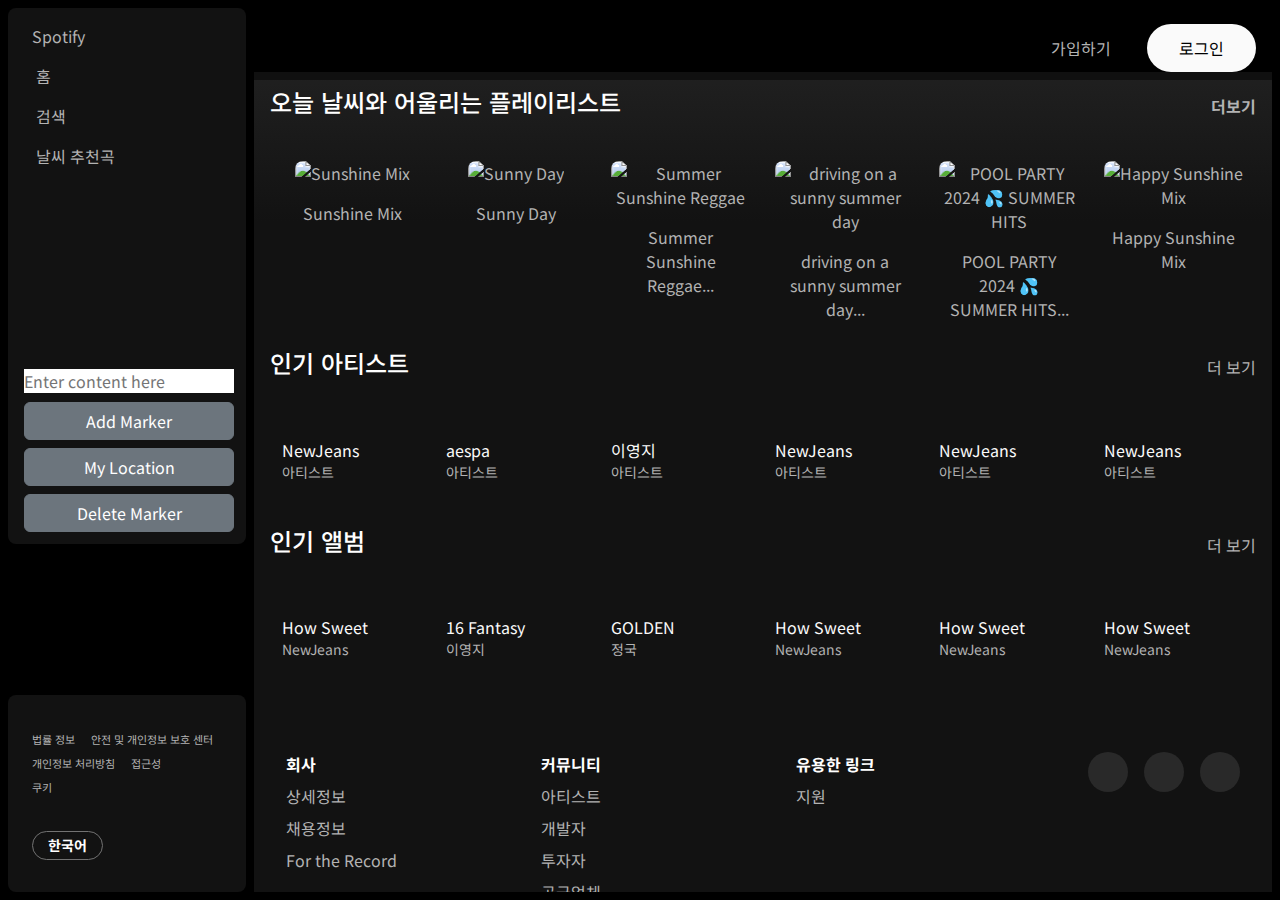
==== commit d1fe4a0c: "apikey숨김없이 완료" ====
--- a/index.html
+++ b/index.html
@@ -1,721 +1,948 @@
 <!DOCTYPE html>
 <html lang="ko">
+  <head>
+    <meta charset="UTF-8" />
+    <meta name="viewport" content="width=device-width, initial-scale=1.0" />
+    <title>Spotify with Weather</title>
+    <script
+      src="https://kit.fontawesome.com/f12998d844.js"
+      crossorigin="anonymous"
+    ></script>
+    <link
+      href="https://cdn.jsdelivr.net/npm/bootstrap@5.3.3/dist/css/bootstrap.min.css"
+      rel="stylesheet"
+      integrity="sha384-QWTKZyjpPEjISv5WaRU9OFeRpok6YctnYmDr5pNlyT2bRjXh0JMhjY6hW+ALEwIH"
+      crossorigin="anonymous"
+    />
+    <link rel="stylesheet" href="style.css" />
+    <script src="apikey.js"></script>
+  </head>
 
-<head>
-  <meta charset="UTF-8">
-  <meta name="viewport" content="width=device-width, initial-scale=1.0">
-  <title>Spotify with Weather</title>
-  <script src="https://kit.fontawesome.com/f12998d844.js" crossorigin="anonymous"></script>
-  <link href="https://cdn.jsdelivr.net/npm/bootstrap@5.3.3/dist/css/bootstrap.min.css" rel="stylesheet"
-    integrity="sha384-QWTKZyjpPEjISv5WaRU9OFeRpok6YctnYmDr5pNlyT2bRjXh0JMhjY6hW+ALEwIH" crossorigin="anonymous">
-  <link rel="stylesheet" href="style.css">
-  <!-- <script src="apikey.js"></script> -->
-</head>
+  <body>
+    <div class="spinner" id="spinner"></div>
+    <div id="wrap" class="bg-black d-flex flex-md-row flex-column">
+      <div class="left-section d-flex flex-column justify-content-between">
+        <nav
+          id="nav"
+          class="d-flex flex-md-column flex-row justify-content-between"
+        >
+          <a href="#" class="logo-box">
+            <!-- <img src="img/logo.png" alt="Spotify Logo" class="main-logo" /> -->
+            <i class="fa-brands fa-spotify"></i><span> Spotify</span>
+          </a>
+          <ul class="menu d-flex flex-md-column flex-row">
+            <li>
+              <button class="menu-btn">
+                <i class="fa-solid fa-house"></i>
+                홈
+              </button>
+            </li>
+            <li class="d-none d-sm-block">
+              <button class="menu-btn weather-search-btn">
+                <i class="fa-solid fa-magnifying-glass" aria-hidden="true"></i>
+                검색
+              </button>
+            </li>
+            <li>
+              <button class="menu-btn weather-menu-btn">
+                <i class="fa-solid fa-sun" aria-hidden="true"></i>
+                날씨 추천곡
+              </button>
+            </li>
+          </ul>
+          <div class="weather-window d-md-block d-none">
+            <div id="map"></div>
+            <input
+              type="text"
+              id="locationContent"
+              placeholder="Enter content here"
+              style="margin: 5px 10px 5px 4px; width: 210px"
+            />
+            <div class="locationMarkers">
+              <button
+                type="button"
+                class="btn btn-secondary"
+                id="addMarkerButton"
+                style="width: 210px; margin: 4px"
+              >
+                Add Marker
+              </button>
+              <button
+                type="button"
+                class="btn btn-secondary"
+                id="mySiteButton"
+                style="width: 210px; margin: 4px"
+              >
+                My Location
+              </button>
+              <button
+                type="button"
+                class="btn btn-secondary"
+                id="deleteMarkerButton"
+                style="width: 210px; margin: 4px"
+              >
+                Delete Marker
+              </button>
+            </div>
+          </div>
+        </nav>
+        <footer class="left-footer d-md-block d-none">
+          <div class="left-footer-link-box">
+            <ul class="left-footer-links">
+              <li><a href="#">법률 정보</a></li>
+              <li><a href="#">안전 및 개인정보 보호 센터</a></li>
+              <li><a href="#">개인정보 처리방침</a></li>
+              <li><a href="#">접근성</a></li>
+            </ul>
+            <a href="#" class="footer-link-cookie">쿠키</a>
+          </div>
+          <button class="left-footer-language">
+            <i class="fa-solid fa-globe"></i>
+            한국어
+          </button>
+        </footer>
+      </div>
+      <main id="main" class="col">
+        <header
+          id="header"
+          class="d-flex justify-content-between align-items-center"
+        >
+          <div class="right-header-bg"></div>
+          <div class="header-left d-flex gap-1">
+            <button class="header-prev-btn">
+              <i class="fa-solid fa-chevron-left"></i>
+            </button>
+            <button class="header-next-btn opacity-100">
+              <i class="fa-solid fa-chevron-right"></i>
+            </button>
+          </div>
+          <div class="search">
+            <form class="search-submit">
+              <input
+                id="search-input"
+                class="search-input"
+                type="text"
+                placeholder="검색어를 입력하세요"
+              />
+              <span class="search-span"
+                ><i class="fa-solid fa-magnifying-glass"></i
+              ></span>
+            </form>
+          </div>
+          <div class="header-right d-none d-sm-block">
+            <button class="sign-up-btn">가입하기</button>
+            <button class="log-in-btn">로그인</button>
+          </div>
+        </header>
+        <div class="section-footer-container">
+          <section id="section">
+            <div
+              class="contents-container d-flex flex-column gap-4 main_weather_playlist"
+            >
+              <div class="contents-line">
+                <div class="contents-header weather_playlist_header">
+                  <h1 class="contents-header-title h4 text-white">
+                    <i class="fa-solid fa-sun sun" aria-hidden="true"></i> 오늘
+                    날씨와 어울리는 플레이리스트
+                  </h1>
+                  <button
+                    class="contents-header-show-more weather-row-more"
+                    onclick="showTwoLines(this)"
+                  >
+                    더보기
+                  </button>
+                </div>
+                <!---->
 
-<body>
-  <div class="spinner" id="spinner"></div>
-  <div id="wrap" class="bg-black d-flex flex-md-row flex-column">
-    <div class="left-section d-flex flex-column justify-content-between">
-      <nav id="nav" class="d-flex flex-md-column flex-row  justify-content-between">
-        <a href="#" class="logo-box">
-          <!-- <img src="img/logo.png" alt="Spotify Logo" class="main-logo" /> -->
-          <i class="fa-brands fa-spotify"></i><span> Spotify</span>
-        </a>
-        <ul class="menu d-flex flex-md-column flex-row">
-          <li>
-            <button class="menu-btn">
-              <i class="fa-solid fa-house"></i>
-              홈
-            </button>
-          </li>
-          <li class="d-none d-sm-block">
-            <button class="menu-btn weather-search-btn">
-              <i class="fa-solid fa-magnifying-glass" aria-hidden="true"></i>
-              검색
-            </button>
-          </li>
-          <li>
-            <button class="menu-btn weather-menu-btn">
-              <i class="fa-solid fa-sun" aria-hidden="true"></i>
-              날씨 추천곡
-            </button>
-          </li>
-        </ul>
-        <div class="weather-window d-md-block d-none">
-          <div id="map"></div>
-          <input type="text" id="locationContent" placeholder="Enter content here"
-            style="margin: 5px 10px 5px 4px; width:210px;">
-          <div class="locationMarkers">
-            <button type="button" class="btn btn-secondary" id="addMarkerButton" style="width:210px;margin: 4px;">Add
-              Marker</button>
-            <button type="button" class="btn btn-secondary" id="mySiteButton" style="width:210px; margin: 4px;">My
-              Location</button>
-            <button type="button" class="btn btn-secondary" id="deleteMarkerButton"
-              style="width:210px;margin: 4px;">Delete Marker</button>
-          </div>
-        </div>
-      </nav>
-      <footer class="left-footer d-md-block d-none">
-        <div class="left-footer-link-box">
-          <ul class="left-footer-links">
-            <li><a href="#">법률 정보</a></li>
-            <li><a href="#">안전 및 개인정보 보호 센터</a></li>
-            <li><a href="#">개인정보 처리방침</a></li>
-            <li><a href="#">접근성</a></li>
-          </ul>
-          <a href="#" class="footer-link-cookie">쿠키</a>
-        </div>
-        <button class="left-footer-language">
-          <i class="fa-solid fa-globe"></i>
-          한국어
-        </button>
-      </footer>
-    </div>
-    <main id="main" class="col">
-      <header id="header" class="d-flex justify-content-between align-items-center">
-        <div class="right-header-bg"></div>
-        <div class="header-left d-flex gap-1">
-          <button class="header-prev-btn">
-            <i class="fa-solid fa-chevron-left"></i>
-          </button>
-          <button class="header-next-btn opacity-100">
-            <i class="fa-solid fa-chevron-right"></i>
-          </button>
-        </div>
-        <div class="search">
-          <form class="search-submit">
-            <input id="search-input" class="search-input" type="text" placeholder="검색어를 입력하세요" />
-            <span class="search-span"><i class="fa-solid fa-magnifying-glass"></i></span>
-          </form>
-        </div>
-        <div class="header-right d-none d-sm-block">
-          <button class="sign-up-btn">가입하기</button>
-          <button class="log-in-btn">로그인</button>
-        </div>
-      </header>
-      <div class="section-footer-container">
-        <section id="section">
-          <div class="contents-container d-flex flex-column gap-4 main_weather_playlist">
-            <div class="contents-line">
-              <div class="contents-header weather_playlist_header">
-                <h1 class="contents-header-title h4 text-white">
-                  <i class="fa-solid fa-sun sun" aria-hidden="true"></i> 오늘
-                  날씨와 어울리는 플레이리스트
-                </h1>
-                <button class="contents-header-show-more weather-row-more" onclick="showTwoLines(this)">
-                  더보기
-                </button>
-              </div>
-              <!---->
-
-              <div class="card-container weather-playlist-row">
-                <div class="contents-card playlist-item">
-                  <div class="card-img-box position-relative">
-                    <div class="card-img">
-                      <img src="https://seed-mix-image.spotifycdn.com/v6/img/desc/Sunshine/en/large"
-                        alt="Sunshine Mix" />
-                    </div>
-                  </div>
-                  <div class="card-text">
-                    <a href="https://open.spotify.com/playlist/37i9dQZF1EIhkGftn1D0Mh" class="weather-playlist-more"
-                      target="_blank">
-                      Sunshine Mix
-                    </a>
-                  </div>
-                </div>
-                <div class="contents-card playlist-item">
-                  <div class="card-img-box position-relative">
-                    <div class="card-img">
-                      <img src="https://i.scdn.co/image/ab67706f00000003e30f54d8b2a938d6c5fc13a0" alt="Sunny Day" />
-                    </div>
-                  </div>
-                  <div class="card-text">
-                    <a href="https://open.spotify.com/playlist/37i9dQZF1DX1BzILRveYHb" class="weather-playlist-more"
-                      target="_blank">
-                      Sunny Day
-                    </a>
-                  </div>
-                </div>
-                <div class="contents-card playlist-item">
-                  <div class="card-img-box position-relative">
-                    <div class="card-img">
-                      <img src="https://i.scdn.co/image/ab67706f00000003f3ab60ea48380193bf6c3bd0"
-                        alt="Summer Sunshine Reggae" />
-                    </div>
-                  </div>
-                  <div class="card-text">
-                    <a href="https://open.spotify.com/playlist/37i9dQZF1DXbwoaqxaoAVr" class="weather-playlist-more"
-                      target="_blank">
-                      Summer Sunshine Reggae...
-                    </a>
-                  </div>
-                </div>
-                <div class="contents-card playlist-item">
-                  <div class="card-img-box position-relative">
-                    <div class="card-img">
-                      <img src="https://image-cdn-ak.spotifycdn.com/image/ab67706c0000bebb01489ca2656b244323682f2c"
-                        alt="driving on a sunny summer day" />
-                    </div>
-                  </div>
-                  <div class="card-text">
-                    <a href="https://open.spotify.com/playlist/5DJ1rP5evelj6wYSxqnjzX" class="weather-playlist-more"
-                      target="_blank">
-                      driving on a sunny summer day...
-                    </a>
-                  </div>
-                </div>
-                <div class="contents-card playlist-item">
-                  <div class="card-img-box position-relative">
-                    <div class="card-img">
-                      <img src="https://image-cdn-ak.spotifycdn.com/image/ab67706c0000bebbb7aad6ecfb7620ce2aa3a129"
-                        alt="POOL PARTY 2024 💦 SUMMER HITS" />
-                    </div>
-                  </div>
-                  <div class="card-text">
-                    <a href="https://open.spotify.com/playlist/4nFTwoPp8L6uato870FdW3" class="weather-playlist-more"
-                      target="_blank">
-                      POOL PARTY 2024 💦 SUMMER HITS...
-                    </a>
-                  </div>
-                </div>
-                <div class="contents-card playlist-item">
-                  <div class="card-img-box position-relative">
-                    <div class="card-img">
-                      <img src="https://seed-mix-image.spotifycdn.com/v6/img/desc/Happy%20Sunshine/en/large"
-                        alt="Happy Sunshine Mix" />
-                    </div>
-                  </div>
-                  <div class="card-text">
-                    <a href="https://open.spotify.com/playlist/37i9dQZF1EIh0gn0qhBsTI" class="weather-playlist-more"
-                      target="_blank">
-                      Happy Sunshine Mix
-                    </a>
-                  </div>
-                </div>
-                <div class="contents-card playlist-item">
-                  <div class="card-img-box position-relative">
-                    <div class="card-img">
-                      <img src="https://image-cdn-ak.spotifycdn.com/image/ab67706c0000bebb7a87e971d384d7742a9e05f9"
-                        alt="SUMMER 2024 🌞 TOP 100 SONGS" />
-                    </div>
-                  </div>
-                  <div class="card-text">
-                    <a href="https://open.spotify.com/playlist/11X76c5MphTG1VgKmC7hgb" class="weather-playlist-more"
-                      target="_blank">
-                      SUMMER 2024 🌞 TOP 100 SONGS...
-                    </a>
-                  </div>
-                </div>
-                <div class="contents-card playlist-item">
-                  <div class="card-img-box position-relative">
-                    <div class="card-img">
-                      <img src="https://image-cdn-ak.spotifycdn.com/image/ab67706c0000bebbc6933df744eb5f05e6463f20"
-                        alt="☀️Sunny day vibes🌷" />
-                    </div>
-                  </div>
-                  <div class="card-text">
-                    <a href="https://open.spotify.com/playlist/2RTmyxpcu6aOyd9AqukEYe" class="weather-playlist-more"
-                      target="_blank">
-                      ☀️Sunny day vibes🌷
-                    </a>
-                  </div>
-                </div>
-                <div class="contents-card playlist-item">
-                  <div class="card-img-box position-relative">
-                    <div class="card-img">
-                      <img src="https://i.scdn.co/image/ab67706f0000000303ef984c282b47ab16fa9414" alt="Sunny Beats" />
-                    </div>
-                  </div>
-                  <div class="card-text">
-                    <a href="https://open.spotify.com/playlist/37i9dQZF1DXbtuVQL4zoey" class="weather-playlist-more"
-                      target="_blank">
-                      Sunny Beats
-                    </a>
-                  </div>
-                </div>
-                <div class="contents-card playlist-item">
-                  <div class="card-img-box position-relative">
-                    <div class="card-img">
-                      <img src="https://image-cdn-ak.spotifycdn.com/image/ab67706c0000bebbf118191b5a6d33f7785d2353"
-                        alt="Sunny Day 70’s Vibes 🌞" />
-                    </div>
-                  </div>
-                  <div class="card-text">
-                    <a href="https://open.spotify.com/playlist/0nXXUlBpqAW9sJngHEiNyW" class="weather-playlist-more"
-                      target="_blank">
-                      Sunny Day 70’s Vibes 🌞...
-                    </a>
-                  </div>
-                </div>
-                <div class="contents-card playlist-item">
-                  <div class="card-img-box position-relative">
-                    <div class="card-img">
-                      <img src="https://image-cdn-ak.spotifycdn.com/image/ab67706c0000bebbf65fcf90662748401034e0a"
-                        alt="Beachy Vibes 2024 🌴 Summer Vibes" />
-                    </div>
-                  </div>
-                  <div class="card-text">
-                    <a href="https://open.spotify.com/playlist/6D3DlItMlUuqkEHe00JvCL" class="weather-playlist-more"
-                      target="_blank">
-                      Beachy Vibes 2024 🌴 Summer Vibes...
-                    </a>
-                  </div>
-                </div>
-                <div class="contents-card playlist-item">
-                  <div class="card-img-box position-relative">
-                    <div class="card-img">
-                      <img src="https://image-cdn-ak.spotifycdn.com/image/ab67706c0000bebbf2c7ae0427415ebfbb90a781"
-                        alt="Happy Vibes, Sunny Walks☀️" />
-                    </div>
-                  </div>
-                  <div class="card-text">
-                    <a href="https://open.spotify.com/playlist/78izi5AvaM28vlsgir6wIu" class="weather-playlist-more"
-                      target="_blank">
-                      Happy Vibes, Sunny Walks☀️...
-                    </a>
-                  </div>
-                </div>
-                <div class="contents-card playlist-item">
-                  <div class="card-img-box position-relative">
-                    <div class="card-img">
-                      <img src="https://i.scdn.co/image/ab67706f000000039d9ff0c2c65711d1bcb780aa" alt="Summer Jazz" />
-                    </div>
-                  </div>
-                  <div class="card-text">
-                    <a href="https://open.spotify.com/playlist/37i9dQZF1DWTKxc7ZObqeH" class="weather-playlist-more"
-                      target="_blank">
-                      Summer Jazz
-                    </a>
-                  </div>
-                </div>
-                <div class="contents-card playlist-item">
-                  <div class="card-img-box position-relative">
-                    <div class="card-img">
-                      <img src="https://image-cdn-ak.spotifycdn.com/image/ab67706c0000bebbf614b8c9277d99d7009c61c"
-                        alt="summer lofi 2024☀️lofi summer" />
-                    </div>
-                  </div>
-                  <div class="card-text">
-                    <a href="https://open.spotify.com/playlist/4gRoFV3lCVoNMsDdPmKy0Z" class="weather-playlist-more"
-                      target="_blank">
-                      summer lofi 2024☀️lofi summer...
-                    </a>
-                  </div>
-                </div>
-                <div class="contents-card playlist-item">
-                  <div class="card-img-box position-relative">
-                    <div class="card-img">
-                      <img src="https://image-cdn-fa.spotifycdn.com/image/ab67706c0000bebba55c259eaf7c84d90adbc30d"
-                        alt="when its finally sunny outside" />
-                    </div>
-                  </div>
-                  <div class="card-text">
-                    <a href="https://open.spotify.com/playlist/7AhHEE4PCTq10hBWJHJAVC" class="weather-playlist-more"
-                      target="_blank">
-                      when its finally sunny outside...
-                    </a>
-                  </div>
-                </div>
-                <div class="contents-card playlist-item">
-                  <div class="card-img-box position-relative">
-                    <div class="card-img">
-                      <img src="https://image-cdn-ak.spotifycdn.com/image/ab67706c0000bebbf949424cb27fe39717dff909d"
-                        alt="Good Morning Jams 💛☀️" />
-                    </div>
-                  </div>
-                  <div class="card-text">
-                    <a href="https://open.spotify.com/playlist/4LiKy6WtiREXCmah3Clk9S" class="weather-playlist-more"
-                      target="_blank">
-                      Good Morning Jams 💛☀️...
-                    </a>
-                  </div>
-                </div>
-                <div class="contents-card playlist-item">
-                  <div class="card-img-box position-relative">
-                    <div class="card-img">
-                      <img src="https://image-cdn-ak.spotifycdn.com/image/ab67706c0000bebbf49d778197eb33a0e35e297"
-                        alt="sunny day vibes - summer 2024 🌞" />
-                    </div>
-                  </div>
-                  <div class="card-text">
-                    <a href="https://open.spotify.com/playlist/2YOG98LwM57tBydYmzSp1J" class="weather-playlist-more"
-                      target="_blank">
-                      sunny day vibes - summer 2024 🌞...
-                    </a>
-                  </div>
-                </div>
-                <div class="contents-card playlist-item">
-                  <div class="card-img-box position-relative">
-                    <div class="card-img">
-                      <img src="https://image-cdn-ak.spotifycdn.com/image/ab67706c0000bebbf87927a2b87f389ce3fdb51"
-                        alt="summer party 2024 🎉 best bangers" />
-                    </div>
-                  </div>
-                  <div class="card-text">
-                    <a href="https://open.spotify.com/playlist/5omoldq0mMzGquppRHieuh" class="weather-playlist-more"
-                      target="_blank">
-                      summer party 2024 🎉 best bangers...
-                    </a>
-                  </div>
-                </div>
-                <div class="contents-card playlist-item">
-                  <div class="card-img-box position-relative">
-                    <div class="card-img">
-                      <img src="https://image-cdn-ak.spotifycdn.com/image/ab67706c0000bebbf11fe428de17fb1a3dcddd1"
-                        alt="SUNNY DAY COUNTRY" />
-                    </div>
-                  </div>
-                  <div class="card-text">
-                    <a href="https://open.spotify.com/playlist/7oJ7iHW8mfd9jmTPK36Q5F" class="weather-playlist-more"
-                      target="_blank">
-                      SUNNY DAY COUNTRY
-                    </a>
-                  </div>
-                </div>
-                <div class="contents-card playlist-item">
-                  <div class="card-img-box position-relative">
-                    <div class="card-img">
-                      <img src="https://i.scdn.co/image/ab67706f00000003e8f9494c88d12a860415992d"
-                        alt="Summer Acoustic" />
-                    </div>
-                  </div>
-                  <div class="card-text">
-                    <a href="https://open.spotify.com/playlist/37i9dQZF1DWUNIrSzKgQbP" class="weather-playlist-more"
-                      target="_blank">
-                      Summer Acoustic
-                    </a>
+                <div class="card-container weather-playlist-row">
+                  <div class="contents-card playlist-item">
+                    <div class="card-img-box position-relative">
+                      <div class="card-img">
+                        <img
+                          src="https://seed-mix-image.spotifycdn.com/v6/img/desc/Sunshine/en/large"
+                          alt="Sunshine Mix"
+                        />
+                      </div>
+                    </div>
+                    <div class="card-text">
+                      <a
+                        href="https://open.spotify.com/playlist/37i9dQZF1EIhkGftn1D0Mh"
+                        class="weather-playlist-more"
+                        target="_blank"
+                      >
+                        Sunshine Mix
+                      </a>
+                    </div>
+                  </div>
+                  <div class="contents-card playlist-item">
+                    <div class="card-img-box position-relative">
+                      <div class="card-img">
+                        <img
+                          src="https://i.scdn.co/image/ab67706f00000003e30f54d8b2a938d6c5fc13a0"
+                          alt="Sunny Day"
+                        />
+                      </div>
+                    </div>
+                    <div class="card-text">
+                      <a
+                        href="https://open.spotify.com/playlist/37i9dQZF1DX1BzILRveYHb"
+                        class="weather-playlist-more"
+                        target="_blank"
+                      >
+                        Sunny Day
+                      </a>
+                    </div>
+                  </div>
+                  <div class="contents-card playlist-item">
+                    <div class="card-img-box position-relative">
+                      <div class="card-img">
+                        <img
+                          src="https://i.scdn.co/image/ab67706f00000003f3ab60ea48380193bf6c3bd0"
+                          alt="Summer Sunshine Reggae"
+                        />
+                      </div>
+                    </div>
+                    <div class="card-text">
+                      <a
+                        href="https://open.spotify.com/playlist/37i9dQZF1DXbwoaqxaoAVr"
+                        class="weather-playlist-more"
+                        target="_blank"
+                      >
+                        Summer Sunshine Reggae...
+                      </a>
+                    </div>
+                  </div>
+                  <div class="contents-card playlist-item">
+                    <div class="card-img-box position-relative">
+                      <div class="card-img">
+                        <img
+                          src="https://image-cdn-ak.spotifycdn.com/image/ab67706c0000bebb01489ca2656b244323682f2c"
+                          alt="driving on a sunny summer day"
+                        />
+                      </div>
+                    </div>
+                    <div class="card-text">
+                      <a
+                        href="https://open.spotify.com/playlist/5DJ1rP5evelj6wYSxqnjzX"
+                        class="weather-playlist-more"
+                        target="_blank"
+                      >
+                        driving on a sunny summer day...
+                      </a>
+                    </div>
+                  </div>
+                  <div class="contents-card playlist-item">
+                    <div class="card-img-box position-relative">
+                      <div class="card-img">
+                        <img
+                          src="https://image-cdn-ak.spotifycdn.com/image/ab67706c0000bebbb7aad6ecfb7620ce2aa3a129"
+                          alt="POOL PARTY 2024 💦 SUMMER HITS"
+                        />
+                      </div>
+                    </div>
+                    <div class="card-text">
+                      <a
+                        href="https://open.spotify.com/playlist/4nFTwoPp8L6uato870FdW3"
+                        class="weather-playlist-more"
+                        target="_blank"
+                      >
+                        POOL PARTY 2024 💦 SUMMER HITS...
+                      </a>
+                    </div>
+                  </div>
+                  <div class="contents-card playlist-item">
+                    <div class="card-img-box position-relative">
+                      <div class="card-img">
+                        <img
+                          src="https://seed-mix-image.spotifycdn.com/v6/img/desc/Happy%20Sunshine/en/large"
+                          alt="Happy Sunshine Mix"
+                        />
+                      </div>
+                    </div>
+                    <div class="card-text">
+                      <a
+                        href="https://open.spotify.com/playlist/37i9dQZF1EIh0gn0qhBsTI"
+                        class="weather-playlist-more"
+                        target="_blank"
+                      >
+                        Happy Sunshine Mix
+                      </a>
+                    </div>
+                  </div>
+                  <div class="contents-card playlist-item">
+                    <div class="card-img-box position-relative">
+                      <div class="card-img">
+                        <img
+                          src="https://image-cdn-ak.spotifycdn.com/image/ab67706c0000bebb7a87e971d384d7742a9e05f9"
+                          alt="SUMMER 2024 🌞 TOP 100 SONGS"
+                        />
+                      </div>
+                    </div>
+                    <div class="card-text">
+                      <a
+                        href="https://open.spotify.com/playlist/11X76c5MphTG1VgKmC7hgb"
+                        class="weather-playlist-more"
+                        target="_blank"
+                      >
+                        SUMMER 2024 🌞 TOP 100 SONGS...
+                      </a>
+                    </div>
+                  </div>
+                  <div class="contents-card playlist-item">
+                    <div class="card-img-box position-relative">
+                      <div class="card-img">
+                        <img
+                          src="https://image-cdn-ak.spotifycdn.com/image/ab67706c0000bebbc6933df744eb5f05e6463f20"
+                          alt="☀️Sunny day vibes🌷"
+                        />
+                      </div>
+                    </div>
+                    <div class="card-text">
+                      <a
+                        href="https://open.spotify.com/playlist/2RTmyxpcu6aOyd9AqukEYe"
+                        class="weather-playlist-more"
+                        target="_blank"
+                      >
+                        ☀️Sunny day vibes🌷
+                      </a>
+                    </div>
+                  </div>
+                  <div class="contents-card playlist-item">
+                    <div class="card-img-box position-relative">
+                      <div class="card-img">
+                        <img
+                          src="https://i.scdn.co/image/ab67706f0000000303ef984c282b47ab16fa9414"
+                          alt="Sunny Beats"
+                        />
+                      </div>
+                    </div>
+                    <div class="card-text">
+                      <a
+                        href="https://open.spotify.com/playlist/37i9dQZF1DXbtuVQL4zoey"
+                        class="weather-playlist-more"
+                        target="_blank"
+                      >
+                        Sunny Beats
+                      </a>
+                    </div>
+                  </div>
+                  <div class="contents-card playlist-item">
+                    <div class="card-img-box position-relative">
+                      <div class="card-img">
+                        <img
+                          src="https://image-cdn-ak.spotifycdn.com/image/ab67706c0000bebbf118191b5a6d33f7785d2353"
+                          alt="Sunny Day 70’s Vibes 🌞"
+                        />
+                      </div>
+                    </div>
+                    <div class="card-text">
+                      <a
+                        href="https://open.spotify.com/playlist/0nXXUlBpqAW9sJngHEiNyW"
+                        class="weather-playlist-more"
+                        target="_blank"
+                      >
+                        Sunny Day 70’s Vibes 🌞...
+                      </a>
+                    </div>
+                  </div>
+                  <div class="contents-card playlist-item">
+                    <div class="card-img-box position-relative">
+                      <div class="card-img">
+                        <img
+                          src="https://image-cdn-ak.spotifycdn.com/image/ab67706c0000bebbf65fcf90662748401034e0a"
+                          alt="Beachy Vibes 2024 🌴 Summer Vibes"
+                        />
+                      </div>
+                    </div>
+                    <div class="card-text">
+                      <a
+                        href="https://open.spotify.com/playlist/6D3DlItMlUuqkEHe00JvCL"
+                        class="weather-playlist-more"
+                        target="_blank"
+                      >
+                        Beachy Vibes 2024 🌴 Summer Vibes...
+                      </a>
+                    </div>
+                  </div>
+                  <div class="contents-card playlist-item">
+                    <div class="card-img-box position-relative">
+                      <div class="card-img">
+                        <img
+                          src="https://image-cdn-ak.spotifycdn.com/image/ab67706c0000bebbf2c7ae0427415ebfbb90a781"
+                          alt="Happy Vibes, Sunny Walks☀️"
+                        />
+                      </div>
+                    </div>
+                    <div class="card-text">
+                      <a
+                        href="https://open.spotify.com/playlist/78izi5AvaM28vlsgir6wIu"
+                        class="weather-playlist-more"
+                        target="_blank"
+                      >
+                        Happy Vibes, Sunny Walks☀️...
+                      </a>
+                    </div>
+                  </div>
+                  <div class="contents-card playlist-item">
+                    <div class="card-img-box position-relative">
+                      <div class="card-img">
+                        <img
+                          src="https://i.scdn.co/image/ab67706f000000039d9ff0c2c65711d1bcb780aa"
+                          alt="Summer Jazz"
+                        />
+                      </div>
+                    </div>
+                    <div class="card-text">
+                      <a
+                        href="https://open.spotify.com/playlist/37i9dQZF1DWTKxc7ZObqeH"
+                        class="weather-playlist-more"
+                        target="_blank"
+                      >
+                        Summer Jazz
+                      </a>
+                    </div>
+                  </div>
+                  <div class="contents-card playlist-item">
+                    <div class="card-img-box position-relative">
+                      <div class="card-img">
+                        <img
+                          src="https://image-cdn-ak.spotifycdn.com/image/ab67706c0000bebbf614b8c9277d99d7009c61c"
+                          alt="summer lofi 2024☀️lofi summer"
+                        />
+                      </div>
+                    </div>
+                    <div class="card-text">
+                      <a
+                        href="https://open.spotify.com/playlist/4gRoFV3lCVoNMsDdPmKy0Z"
+                        class="weather-playlist-more"
+                        target="_blank"
+                      >
+                        summer lofi 2024☀️lofi summer...
+                      </a>
+                    </div>
+                  </div>
+                  <div class="contents-card playlist-item">
+                    <div class="card-img-box position-relative">
+                      <div class="card-img">
+                        <img
+                          src="https://image-cdn-fa.spotifycdn.com/image/ab67706c0000bebba55c259eaf7c84d90adbc30d"
+                          alt="when its finally sunny outside"
+                        />
+                      </div>
+                    </div>
+                    <div class="card-text">
+                      <a
+                        href="https://open.spotify.com/playlist/7AhHEE4PCTq10hBWJHJAVC"
+                        class="weather-playlist-more"
+                        target="_blank"
+                      >
+                        when its finally sunny outside...
+                      </a>
+                    </div>
+                  </div>
+                  <div class="contents-card playlist-item">
+                    <div class="card-img-box position-relative">
+                      <div class="card-img">
+                        <img
+                          src="https://image-cdn-ak.spotifycdn.com/image/ab67706c0000bebbf949424cb27fe39717dff909d"
+                          alt="Good Morning Jams 💛☀️"
+                        />
+                      </div>
+                    </div>
+                    <div class="card-text">
+                      <a
+                        href="https://open.spotify.com/playlist/4LiKy6WtiREXCmah3Clk9S"
+                        class="weather-playlist-more"
+                        target="_blank"
+                      >
+                        Good Morning Jams 💛☀️...
+                      </a>
+                    </div>
+                  </div>
+                  <div class="contents-card playlist-item">
+                    <div class="card-img-box position-relative">
+                      <div class="card-img">
+                        <img
+                          src="https://image-cdn-ak.spotifycdn.com/image/ab67706c0000bebbf49d778197eb33a0e35e297"
+                          alt="sunny day vibes - summer 2024 🌞"
+                        />
+                      </div>
+                    </div>
+                    <div class="card-text">
+                      <a
+                        href="https://open.spotify.com/playlist/2YOG98LwM57tBydYmzSp1J"
+                        class="weather-playlist-more"
+                        target="_blank"
+                      >
+                        sunny day vibes - summer 2024 🌞...
+                      </a>
+                    </div>
+                  </div>
+                  <div class="contents-card playlist-item">
+                    <div class="card-img-box position-relative">
+                      <div class="card-img">
+                        <img
+                          src="https://image-cdn-ak.spotifycdn.com/image/ab67706c0000bebbf87927a2b87f389ce3fdb51"
+                          alt="summer party 2024 🎉 best bangers"
+                        />
+                      </div>
+                    </div>
+                    <div class="card-text">
+                      <a
+                        href="https://open.spotify.com/playlist/5omoldq0mMzGquppRHieuh"
+                        class="weather-playlist-more"
+                        target="_blank"
+                      >
+                        summer party 2024 🎉 best bangers...
+                      </a>
+                    </div>
+                  </div>
+                  <div class="contents-card playlist-item">
+                    <div class="card-img-box position-relative">
+                      <div class="card-img">
+                        <img
+                          src="https://image-cdn-ak.spotifycdn.com/image/ab67706c0000bebbf11fe428de17fb1a3dcddd1"
+                          alt="SUNNY DAY COUNTRY"
+                        />
+                      </div>
+                    </div>
+                    <div class="card-text">
+                      <a
+                        href="https://open.spotify.com/playlist/7oJ7iHW8mfd9jmTPK36Q5F"
+                        class="weather-playlist-more"
+                        target="_blank"
+                      >
+                        SUNNY DAY COUNTRY
+                      </a>
+                    </div>
+                  </div>
+                  <div class="contents-card playlist-item">
+                    <div class="card-img-box position-relative">
+                      <div class="card-img">
+                        <img
+                          src="https://i.scdn.co/image/ab67706f00000003e8f9494c88d12a860415992d"
+                          alt="Summer Acoustic"
+                        />
+                      </div>
+                    </div>
+                    <div class="card-text">
+                      <a
+                        href="https://open.spotify.com/playlist/37i9dQZF1DWUNIrSzKgQbP"
+                        class="weather-playlist-more"
+                        target="_blank"
+                      >
+                        Summer Acoustic
+                      </a>
+                    </div>
                   </div>
                 </div>
               </div>
             </div>
-          </div>
-          <!-- 날씨 플레이리스트 끝 -->
-          <div class="contents-container d-flex flex-column gap-4">
-            <div class="contents-line">
-              <div class="contents-header">
-                <a href="#" class="contents-header-title h4 text-white" onclick="renderCardFull(this)">새로 나온 앨범</a>
-                <button class="contents-header-show-more disabled" onclick="showTwoLines(this)">더 보기</button>
+            <!-- 날씨 플레이리스트 끝 -->
+            <div class="contents-container d-flex flex-column gap-4">
+              <div class="contents-line" id="main-popular-artist">
+                <div class="contents-header">
+                  <a href="#" class="contents-header-title h4 text-white"
+                    >인기 아티스트</a
+                  >
+                  <button
+                    class="contents-header-show-more"
+                    onclick="showTwoLines(this)"
+                  >
+                    더 보기
+                  </button>
+                </div>
+                <div class="card-container">
+                  <div class="contents-card">
+                    <a href="artist.html?name=NewJeans" class="artist-link">
+                      <div class="card-img-box position-relative">
+                        <div class="card-play-btn"></div>
+                        <div class="card-img card-artist-img">
+                          <img
+                            src="https://i.scdn.co/image/ab6761610000517480668ba2b15094d083780ea9"
+                            alt=""
+                          />
+                        </div>
+                      </div>
+                      <div class="card-text">
+                        <p class="card-title">NewJeans</p>
+                        <p class="card-subtitle">아티스트</p>
+                      </div>
+                    </a>
+                  </div>
+                  <!-- .contents-card -->
+                  <div class="contents-card">
+                    <a href="artist.html?name=aespa" class="artist-link">
+                      <div class="card-img-box">
+                        <div class="card-play-btn"></div>
+                        <div class="card-img card-artist-img">
+                          <img
+                            src="https://i.scdn.co/image/ab67616100005174573935eb61a1897aeb43c531"
+                            alt=""
+                          />
+                        </div>
+                      </div>
+                      <div class="card-text">
+                        <p class="card-title">aespa</p>
+                        <p class="card-subtitle">아티스트</p>
+                      </div>
+                    </a>
+                  </div>
+                  <!-- .contents-card -->
+                  <div class="contents-card">
+                    <a href="artist.html?name=이영지" class="artist-link">
+                      <div class="card-img-box position-relative">
+                        <div class="card-play-btn"></div>
+                        <div class="card-img card-artist-img">
+                          <img
+                            src="https://i.scdn.co/image/ab676161000051748fdf3504948498378df71140"
+                            alt=""
+                          />
+                        </div>
+                      </div>
+                      <div class="card-text">
+                        <p class="card-title">이영지</p>
+                        <p class="card-subtitle">아티스트</p>
+                      </div>
+                    </a>
+                  </div>
+                  <!-- .contents-card -->
+                  <div class="contents-card">
+                    <div class="card-img-box position-relative">
+                      <div class="card-play-btn"></div>
+                      <div class="card-img card-artist-img">
+                        <img
+                          src="https://i.scdn.co/image/ab6761610000517480668ba2b15094d083780ea9"
+                          alt=""
+                        />
+                      </div>
+                    </div>
+                    <div class="card-text">
+                      <p class="card-title">NewJeans</p>
+                      <p class="card-subtitle">아티스트</p>
+                    </div>
+                  </div>
+                  <!-- .contents-card -->
+                  <div class="contents-card">
+                    <div class="card-img-box position-relative">
+                      <div class="card-play-btn"></div>
+                      <div class="card-img card-artist-img">
+                        <img
+                          src="https://i.scdn.co/image/ab6761610000517480668ba2b15094d083780ea9"
+                          alt=""
+                        />
+                      </div>
+                    </div>
+                    <div class="card-text">
+                      <p class="card-title">NewJeans</p>
+                      <p class="card-subtitle">아티스트</p>
+                    </div>
+                  </div>
+                  <!-- .contents-card -->
+                  <div class="contents-card">
+                    <div class="card-img-box position-relative">
+                      <div class="card-play-btn"></div>
+                      <div class="card-img card-artist-img">
+                        <img
+                          src="https://i.scdn.co/image/ab6761610000517480668ba2b15094d083780ea9"
+                          alt=""
+                        />
+                      </div>
+                    </div>
+                    <div class="card-text">
+                      <p class="card-title">NewJeans</p>
+                      <p class="card-subtitle">아티스트</p>
+                    </div>
+                  </div>
+                  <!-- .contents-card -->
+                  <div class="contents-card">
+                    <div class="card-img-box position-relative">
+                      <div class="card-play-btn"></div>
+                      <div class="card-img card-artist-img">
+                        <img
+                          src="https://i.scdn.co/image/ab6761610000517480668ba2b15094d083780ea9"
+                          alt=""
+                        />
+                      </div>
+                    </div>
+                    <div class="card-text">
+                      <p class="card-title">NewJeans</p>
+                      <p class="card-subtitle">아티스트</p>
+                    </div>
+                  </div>
+                  <!-- .contents-card -->
+                  <div class="contents-card">
+                    <div class="card-img-box position-relative">
+                      <div class="card-play-btn"></div>
+                      <div class="card-img card-artist-img">
+                        <img
+                          src="https://i.scdn.co/image/ab6761610000517480668ba2b15094d083780ea9"
+                          alt=""
+                        />
+                      </div>
+                    </div>
+                    <div class="card-text">
+                      <p class="card-title">NewJeans</p>
+                      <p class="card-subtitle">아티스트</p>
+                    </div>
+                  </div>
+                  <!-- .contents-card -->
+                  <div class="contents-card">
+                    <div class="card-img-box position-relative">
+                      <div class="card-play-btn"></div>
+                      <div class="card-img card-artist-img">
+                        <img
+                          src="https://i.scdn.co/image/ab6761610000517480668ba2b15094d083780ea9"
+                          alt=""
+                        />
+                      </div>
+                    </div>
+                    <div class="card-text">
+                      <p class="card-title">NewJeans</p>
+                      <p class="card-subtitle">아티스트</p>
+                    </div>
+                  </div>
+                  <!-- .contents-card -->
+                </div>
+                <!-- .card-container -->
               </div>
-              <!-- 카드 그리드 시작 -->
-              <!-- 다음 줄에 id 추가해 주세요. -->
-              <div class="card-container" id="new-release-line">
-                <!-- 여기서부터 반복해야 할 부분 -->
-                <!-- 한 줄만 표시할 때는 최대 9개까지만 불러와주세요. -->
-                <div class="contents-card">
-                  <div class="card-img-box position-relative">
-                    <div class="card-play-btn"></div>
-                    <div class="card-img">
-                      <img src="https://i.scdn.co/image/ab67616d00001e02b657fbb27b17e7bd4691c2b2" alt="">
-                    </div>
-                  </div>
-                  <div class="card-text">
-                    <p class="card-title">How Sweet</p>
-                    <p class="card-subtitle card-subtitle-artist">NewJeans</p>
-                  </div>
+              <!-- .contents-line -->
+              <div class="contents-line">
+                <div class="contents-header">
+                  <a href="#" class="contents-header-title h4 text-white"
+                    >인기 앨범</a
+                  >
+                  <button
+                    class="contents-header-show-more"
+                    onclick="showTwoLines(this)"
+                  >
+                    더 보기
+                  </button>
                 </div>
-                <!-- 카드 1장 끝 -->
+                <!-- 카드 그리드 시작 -->
+                <div class="card-container">
+                  <!-- 여기서부터 반복해야 할 부분 -->
+                  <!-- 한 줄만 표시할 때는 최대 9개까지만 불러와주세요. -->
+                  <div class="contents-card">
+                    <div class="card-img-box position-relative">
+                      <div class="card-play-btn"></div>
+                      <div class="card-img">
+                        <img
+                          src="https://i.scdn.co/image/ab67616d00001e02b657fbb27b17e7bd4691c2b2"
+                          alt=""
+                        />
+                      </div>
+                    </div>
+                    <div class="card-text">
+                      <p class="card-title">How Sweet</p>
+                      <p class="card-subtitle card-subtitle-artist">NewJeans</p>
+                    </div>
+                  </div>
+                  <!-- 카드 1장 끝 -->
+                  <div class="contents-card">
+                    <div class="card-img-box position-relative">
+                      <div class="card-play-btn"></div>
+                      <div class="card-img">
+                        <img
+                          src="https://i.scdn.co/image/ab67616d00001e02aa8e7da62fbfae5cb65f8e55"
+                          alt=""
+                        />
+                      </div>
+                    </div>
+                    <div class="card-text">
+                      <p class="card-title">16 Fantasy</p>
+                      <p class="card-subtitle card-subtitle-artist">이영지</p>
+                    </div>
+                  </div>
+                  <!-- 카드 1장 끝 -->
+                  <div class="contents-card">
+                    <div class="card-img-box position-relative">
+                      <div class="card-play-btn"></div>
+                      <div class="card-img">
+                        <img
+                          src="https://i.scdn.co/image/ab67616d00001e02741fd4807f442af3f7359316"
+                          alt=""
+                        />
+                      </div>
+                    </div>
+                    <div class="card-text">
+                      <p class="card-title">GOLDEN</p>
+                      <p class="card-subtitle card-subtitle-artist">정국</p>
+                    </div>
+                  </div>
+                  <!-- 카드 1장 끝 -->
+                  <div class="contents-card">
+                    <div class="card-img-box position-relative">
+                      <div class="card-play-btn"></div>
+                      <div class="card-img">
+                        <img
+                          src="https://i.scdn.co/image/ab67616d00001e02b657fbb27b17e7bd4691c2b2"
+                          alt=""
+                        />
+                      </div>
+                    </div>
+                    <div class="card-text">
+                      <p class="card-title">How Sweet</p>
+                      <p class="card-subtitle card-subtitle-artist">NewJeans</p>
+                    </div>
+                  </div>
+                  <!-- 카드 1장 끝 -->
+                  <div class="contents-card">
+                    <div class="card-img-box position-relative">
+                      <div class="card-play-btn"></div>
+                      <div class="card-img">
+                        <img
+                          src="https://i.scdn.co/image/ab67616d00001e02b657fbb27b17e7bd4691c2b2"
+                          alt=""
+                        />
+                      </div>
+                    </div>
+                    <div class="card-text">
+                      <p class="card-title">How Sweet</p>
+                      <p class="card-subtitle card-subtitle-artist">NewJeans</p>
+                    </div>
+                  </div>
+                  <!-- 카드 1장 끝 -->
+                  <div class="contents-card">
+                    <div class="card-img-box position-relative">
+                      <div class="card-play-btn"></div>
+                      <div class="card-img">
+                        <img
+                          src="https://i.scdn.co/image/ab67616d00001e02b657fbb27b17e7bd4691c2b2"
+                          alt=""
+                        />
+                      </div>
+                    </div>
+                    <div class="card-text">
+                      <p class="card-title">How Sweet</p>
+                      <p class="card-subtitle card-subtitle-artist">NewJeans</p>
+                    </div>
+                  </div>
+                  <!-- 카드 1장 끝 -->
+                  <div class="contents-card">
+                    <div class="card-img-box position-relative">
+                      <div class="card-play-btn"></div>
+                      <div class="card-img">
+                        <img
+                          src="https://i.scdn.co/image/ab67616d00001e02b657fbb27b17e7bd4691c2b2"
+                          alt=""
+                        />
+                      </div>
+                    </div>
+                    <div class="card-text">
+                      <p class="card-title">How Sweet</p>
+                      <p class="card-subtitle card-subtitle-artist">NewJeans</p>
+                    </div>
+                  </div>
+                  <!-- 카드 1장 끝 -->
+                  <div class="contents-card">
+                    <div class="card-img-box position-relative">
+                      <div class="card-play-btn"></div>
+                      <div class="card-img">
+                        <img
+                          src="https://i.scdn.co/image/ab67616d00001e02b657fbb27b17e7bd4691c2b2"
+                          alt=""
+                        />
+                      </div>
+                    </div>
+                    <div class="card-text">
+                      <p class="card-title">How Sweet</p>
+                      <p class="card-subtitle card-subtitle-artist">NewJeans</p>
+                    </div>
+                  </div>
+                  <!-- 카드 1장 끝 -->
+                  <div class="contents-card">
+                    <div class="card-img-box position-relative">
+                      <div class="card-play-btn"></div>
+                      <div class="card-img">
+                        <img
+                          src="https://i.scdn.co/image/ab67616d00001e02b657fbb27b17e7bd4691c2b2"
+                          alt=""
+                        />
+                      </div>
+                    </div>
+                    <div class="card-text">
+                      <p class="card-title">How Sweet</p>
+                      <p class="card-subtitle card-subtitle-artist">NewJeans</p>
+                    </div>
+                  </div>
+                  <!-- 카드 1장 끝 -->
+                </div>
+                <!-- 카드 그리드 끝 -->
               </div>
-              <!-- 카드 그리드 끝 -->
+              <!-- 전체 한 줄 끝 -->
             </div>
-            <!-- 전체 한 줄 끝 -->
-            <div class="contents-line" id="main-popular-artist">
-              <div class="contents-header">
-                <a href="#" class="contents-header-title h4 text-white">인기 아티스트</a>
-                <button class="contents-header-show-more" onclick="showTwoLines(this)">더 보기</button>
-              </div>
-              <div class="card-container">
-                <div class="contents-card">
-                  <div class="card-img-box position-relative">
-                    <div class="card-play-btn"></div>
-                    <div class="card-img card-artist-img">
-                      <img src="https://i.scdn.co/image/ab6761610000517480668ba2b15094d083780ea9" alt="">
-                    </div>
-                  </div>
-                  <div class="card-text">
-                    <p class="card-title">NewJeans</p>
-                    <p class="card-subtitle">아티스트</p>
-                  </div>
-                </div> <!-- .contents-card -->
-                <div class="contents-card">
-                  <div class="card-img-box">
-                    <div class="card-play-btn"></div>
-                    <div class="card-img card-artist-img">
-                      <img src="https://i.scdn.co/image/ab67616100005174573935eb61a1897aeb43c531" alt="">
-                    </div>
-                  </div>
-                  <div class="card-text">
-                    <p class="card-title">aespa</p>
-                    <p class="card-subtitle">아티스트</p>
-                  </div>
-                </div> <!-- .contents-card -->
-                <div class="contents-card">
-                  <div class="card-img-box position-relative">
-                    <div class="card-play-btn"></div>
-                    <div class="card-img card-artist-img">
-                      <img src="https://i.scdn.co/image/ab676161000051748fdf3504948498378df71140" alt="">
-                    </div>
-                  </div>
-                  <div class="card-text">
-                    <p class="card-title">이영지</p>
-                    <p class="card-subtitle">아티스트</p>
-                  </div>
-                </div> <!-- .contents-card -->
-                <div class="contents-card">
-                  <div class="card-img-box position-relative">
-                    <div class="card-play-btn"></div>
-                    <div class="card-img card-artist-img">
-                      <img src="https://i.scdn.co/image/ab6761610000517480668ba2b15094d083780ea9" alt="">
-                    </div>
-                  </div>
-                  <div class="card-text">
-                    <p class="card-title">NewJeans</p>
-                    <p class="card-subtitle">아티스트</p>
-                  </div>
-                </div> <!-- .contents-card -->
-                <div class="contents-card">
-                  <div class="card-img-box position-relative">
-                    <div class="card-play-btn"></div>
-                    <div class="card-img card-artist-img">
-                      <img src="https://i.scdn.co/image/ab6761610000517480668ba2b15094d083780ea9" alt="">
-                    </div>
-                  </div>
-                  <div class="card-text">
-                    <p class="card-title">NewJeans</p>
-                    <p class="card-subtitle">아티스트</p>
-                  </div>
-                </div> <!-- .contents-card -->
-                <div class="contents-card">
-                  <div class="card-img-box position-relative">
-                    <div class="card-play-btn"></div>
-                    <div class="card-img card-artist-img">
-                      <img src="https://i.scdn.co/image/ab6761610000517480668ba2b15094d083780ea9" alt="">
-                    </div>
-                  </div>
-                  <div class="card-text">
-                    <p class="card-title">NewJeans</p>
-                    <p class="card-subtitle">아티스트</p>
-                  </div>
-                </div> <!-- .contents-card -->
-                <div class="contents-card">
-                  <div class="card-img-box position-relative">
-                    <div class="card-play-btn"></div>
-                    <div class="card-img card-artist-img">
-                      <img src="https://i.scdn.co/image/ab6761610000517480668ba2b15094d083780ea9" alt="">
-                    </div>
-                  </div>
-                  <div class="card-text">
-                    <p class="card-title">NewJeans</p>
-                    <p class="card-subtitle">아티스트</p>
-                  </div>
-                </div> <!-- .contents-card -->
-                <div class="contents-card">
-                  <div class="card-img-box position-relative">
-                    <div class="card-play-btn"></div>
-                    <div class="card-img card-artist-img">
-                      <img src="https://i.scdn.co/image/ab6761610000517480668ba2b15094d083780ea9" alt="">
-                    </div>
-                  </div>
-                  <div class="card-text">
-                    <p class="card-title">NewJeans</p>
-                    <p class="card-subtitle">아티스트</p>
-                  </div>
-                </div> <!-- .contents-card -->
-                <div class="contents-card">
-                  <div class="card-img-box position-relative">
-                    <div class="card-play-btn"></div>
-                    <div class="card-img card-artist-img">
-                      <img src="https://i.scdn.co/image/ab6761610000517480668ba2b15094d083780ea9" alt="">
-                    </div>
-                  </div>
-                  <div class="card-text">
-                    <p class="card-title">NewJeans</p>
-                    <p class="card-subtitle">아티스트</p>
-                  </div>
-                </div> <!-- .contents-card -->
-              </div> <!-- .card-container -->
-            </div> <!-- .contents-line -->
-            <div class="contents-line">
-              <div class="contents-header">
-                <a href="#" class="contents-header-title h4 text-white">인기 앨범</a>
-                <button class="contents-header-show-more" onclick="showTwoLines(this)">더 보기</button>
-              </div>
-              <!-- 카드 그리드 시작 -->
-              <div class="card-container">
-                <!-- 여기서부터 반복해야 할 부분 -->
-                <!-- 한 줄만 표시할 때는 최대 9개까지만 불러와주세요. -->
-                <div class="contents-card">
-                  <div class="card-img-box position-relative">
-                    <div class="card-play-btn"></div>
-                    <div class="card-img">
-                      <img src="https://i.scdn.co/image/ab67616d00001e02b657fbb27b17e7bd4691c2b2" alt="">
-                    </div>
-                  </div>
-                  <div class="card-text">
-                    <p class="card-title">How Sweet</p>
-                    <p class="card-subtitle card-subtitle-artist">NewJeans</p>
-                  </div>
-                </div>
-                <!-- 카드 1장 끝 -->
-                <div class="contents-card">
-                  <div class="card-img-box position-relative">
-                    <div class="card-play-btn"></div>
-                    <div class="card-img">
-                      <img src="https://i.scdn.co/image/ab67616d00001e02aa8e7da62fbfae5cb65f8e55" alt="">
-                    </div>
-                  </div>
-                  <div class="card-text">
-                    <p class="card-title">16 Fantasy</p>
-                    <p class="card-subtitle card-subtitle-artist">이영지</p>
-                  </div>
-                </div>
-                <!-- 카드 1장 끝 -->
-                <div class="contents-card">
-                  <div class="card-img-box position-relative">
-                    <div class="card-play-btn"></div>
-                    <div class="card-img">
-                      <img src="https://i.scdn.co/image/ab67616d00001e02741fd4807f442af3f7359316" alt="">
-                    </div>
-                  </div>
-                  <div class="card-text">
-                    <p class="card-title">GOLDEN</p>
-                    <p class="card-subtitle card-subtitle-artist">정국</p>
-                  </div>
-                </div>
-                <!-- 카드 1장 끝 -->
-                <div class="contents-card">
-                  <div class="card-img-box position-relative">
-                    <div class="card-play-btn"></div>
-                    <div class="card-img">
-                      <img src="https://i.scdn.co/image/ab67616d00001e02b657fbb27b17e7bd4691c2b2" alt="">
-                    </div>
-                  </div>
-                  <div class="card-text">
-                    <p class="card-title">How Sweet</p>
-                    <p class="card-subtitle card-subtitle-artist">NewJeans</p>
-                  </div>
-                </div>
-                <!-- 카드 1장 끝 -->
-                <div class="contents-card">
-                  <div class="card-img-box position-relative">
-                    <div class="card-play-btn"></div>
-                    <div class="card-img">
-                      <img src="https://i.scdn.co/image/ab67616d00001e02b657fbb27b17e7bd4691c2b2" alt="">
-                    </div>
-                  </div>
-                  <div class="card-text">
-                    <p class="card-title">How Sweet</p>
-                    <p class="card-subtitle card-subtitle-artist">NewJeans</p>
-                  </div>
-                </div>
-                <!-- 카드 1장 끝 -->
-                <div class="contents-card">
-                  <div class="card-img-box position-relative">
-                    <div class="card-play-btn"></div>
-                    <div class="card-img">
-                      <img src="https://i.scdn.co/image/ab67616d00001e02b657fbb27b17e7bd4691c2b2" alt="">
-                    </div>
-                  </div>
-                  <div class="card-text">
-                    <p class="card-title">How Sweet</p>
-                    <p class="card-subtitle card-subtitle-artist">NewJeans</p>
-                  </div>
-                </div>
-                <!-- 카드 1장 끝 -->
-                <div class="contents-card">
-                  <div class="card-img-box position-relative">
-                    <div class="card-play-btn"></div>
-                    <div class="card-img">
-                      <img src="https://i.scdn.co/image/ab67616d00001e02b657fbb27b17e7bd4691c2b2" alt="">
-                    </div>
-                  </div>
-                  <div class="card-text">
-                    <p class="card-title">How Sweet</p>
-                    <p class="card-subtitle card-subtitle-artist">NewJeans</p>
-                  </div>
-                </div>
-                <!-- 카드 1장 끝 -->
-                <div class="contents-card">
-                  <div class="card-img-box position-relative">
-                    <div class="card-play-btn"></div>
-                    <div class="card-img">
-                      <img src="https://i.scdn.co/image/ab67616d00001e02b657fbb27b17e7bd4691c2b2" alt="">
-                    </div>
-                  </div>
-                  <div class="card-text">
-                    <p class="card-title">How Sweet</p>
-                    <p class="card-subtitle card-subtitle-artist">NewJeans</p>
-                  </div>
-                </div>
-                <!-- 카드 1장 끝 -->
-                <div class="contents-card">
-                  <div class="card-img-box position-relative">
-                    <div class="card-play-btn"></div>
-                    <div class="card-img">
-                      <img src="https://i.scdn.co/image/ab67616d00001e02b657fbb27b17e7bd4691c2b2" alt="">
-                    </div>
-                  </div>
-                  <div class="card-text">
-                    <p class="card-title">How Sweet</p>
-                    <p class="card-subtitle card-subtitle-artist">NewJeans</p>
-                  </div>
-                </div>
-                <!-- 카드 1장 끝 -->
-              </div>
-              <!-- 카드 그리드 끝 -->
+          </section>
+          <footer class="right-footer">
+            <div class="right-footer-top">
+              <ul class="right-footer-links">
+                <li>
+                  <ul class="f-sub_menu">
+                    <li class="right-footer-title">회사</li>
+                    <li><a href="#" class="right-footer-item">상세정보</a></li>
+                    <li><a href="#" class="right-footer-item">채용정보</a></li>
+                    <li>
+                      <a href="#" class="right-footer-item">For the Record</a>
+                    </li>
+                  </ul>
+                </li>
+                <li>
+                  <ul class="f-sub_menu">
+                    <li class="right-footer-title">커뮤니티</li>
+                    <li><a href="#" class="right-footer-item">아티스트</a></li>
+                    <li><a href="#" class="right-footer-item">개발자</a></li>
+                    <li><a href="#" class="right-footer-item">투자자</a></li>
+                    <li><a href="#" class="right-footer-item">공급업체</a></li>
+                  </ul>
+                </li>
+                <li>
+                  <ul class="f-sub_menu">
+                    <li class="right-footer-title">유용한 링크</li>
+                    <li><a href="#" class="right-footer-item">지원</a></li>
+                  </ul>
+                </li>
+              </ul>
+              <ul class="f-social">
+                <li>
+                  <a href="#" class="social-icon"
+                    ><i class="fa-brands fa-instagram"></i
+                  ></a>
+                </li>
+                <li>
+                  <a href="#" class="social-icon"
+                    ><i class="fa-brands fa-twitter"></i
+                  ></a>
+                </li>
+                <li>
+                  <a href="#" class="social-icon"
+                    ><i class="fa-brands fa-facebook-f"></i
+                  ></a>
+                </li>
+              </ul>
             </div>
-            <!-- 전체 한 줄 끝 -->
-          </div>
-        </section>
-        <footer class="right-footer">
-          <div class="right-footer-top">
-            <ul class="right-footer-links">
-              <li>
-                <ul class="f-sub_menu">
-                  <li class="right-footer-title">회사</li>
-                  <li><a href="#" class="right-footer-item">상세정보</a></li>
-                  <li><a href="#" class="right-footer-item">채용정보</a></li>
-                  <li><a href="#" class="right-footer-item">For the Record</a></li>
-                </ul>
-              </li>
-              <li>
-                <ul class="f-sub_menu">
-                  <li class="right-footer-title">커뮤니티</li>
-                  <li><a href="#" class="right-footer-item">아티스트</a></li>
-                  <li><a href="#" class="right-footer-item">개발자</a></li>
-                  <li><a href="#" class="right-footer-item">투자자</a></li>
-                  <li><a href="#" class="right-footer-item">공급업체</a></li>
-                </ul>
-              </li>
-              <li>
-                <ul class="f-sub_menu">
-                  <li class="right-footer-title">유용한 링크</li>
-                  <li><a href="#" class="right-footer-item">지원</a></li>
-                </ul>
-              </li>
-            </ul>
-            <ul class="f-social">
-              <li><a href="#" class="social-icon"><i class="fa-brands fa-instagram"></i></a></li>
-              <li><a href="#" class="social-icon"><i class="fa-brands fa-twitter"></i></a></li>
-              <li><a href="#" class="social-icon"><i class="fa-brands fa-facebook-f"></i></a></li>
-            </ul>
-          </div><!-- .right-footer-top -->
-          <div class="right-footer-bottom">
-            <span class="copyright">&copy; 2024 Noonatify</span>
-          </div>
-        </footer>
-      </div>
-    </main>
-  </div> <!-- #wrap -->
-  <script src="https://cdn.jsdelivr.net/npm/bootstrap@5.3.3/dist/js/bootstrap.bundle.min.js"
-    integrity="sha384-YvpcrYf0tY3lHB60NNkmXc5s9fDVZLESaAA55NDzOxhy9GkcIdslK1eN7N6jIeHz"
-    crossorigin="anonymous"></script>
-  <script type="text/javascript" src="//dapi.kakao.com/v2/maps/sdk.js?appkey=81e1670a7c5674de61193229e636e542"></script>
-  <script src="main.js"></script>
-  <script src="js/main-page.js"></script>
-  <script src="js/weather.js" type="module"></script>
-  <script src="js/search.js"></script>
-  <script src="js/album.js"></script>
-  <script src="js/artist-page.js"></script>
-</body>
-
-</html>+            <!-- .right-footer-top -->
+            <div class="right-footer-bottom">
+              <span class="copyright">&copy; 2024 Noonatify</span>
+            </div>
+          </footer>
+        </div>
+      </main>
+    </div>
+    <!-- #wrap -->
+    <script
+      src="https://cdn.jsdelivr.net/npm/bootstrap@5.3.3/dist/js/bootstrap.bundle.min.js"
+      integrity="sha384-YvpcrYf0tY3lHB60NNkmXc5s9fDVZLESaAA55NDzOxhy9GkcIdslK1eN7N6jIeHz"
+      crossorigin="anonymous"
+    ></script>
+    <script
+      type="text/javascript"
+      src="//dapi.kakao.com/v2/maps/sdk.js?appkey=81e1670a7c5674de61193229e636e542"
+    ></script>
+    <script src="main.js"></script>
+    <script src="js/main-page.js"></script>
+    <script src="js/weather.js" type="module"></script>
+    <script src="js/search.js"></script>
+    <script src="js/album.js"></script>
+    <script src="js/artist-page.js" type="module"></script>
+  </body>
+</html>
--- a/style.css
+++ b/style.css
@@ -10,7 +10,7 @@
   --sun: #cc1111;
   --rain: #60a3d7;
   --snow: #e3f4fe;
-  --cloud: #eaeaea;
+  --cloud: #9f9f9f;
   --thunder: #ffcd00;
 }
 
@@ -69,16 +69,6 @@
 
 .logo-box {
   padding: 0.5rem 0.75rem;
-  display: flex;
-  align-items: center;
-}
-.logo-box > i {
-  font-size: 1.5rem;
-}
-.logo-box > span {
-  font-size: 1.2rem;
-  font-weight: bold;
-  margin-left: 5px;
 }
 /* .main-logo {
   width: 78px;
@@ -94,17 +84,6 @@
   @media screen and (min-width: 768px) {
     width: 238px;
     margin-right: 0.5rem;
-    display: flex;
-    align-items: center;
-  }
-}
-@media screen and (max-width: 768px) {
-  ul.menu,
-  div.weather-display {
-    display: flex;
-    flex-direction: column;
-    align-items: center;
-    justify-content: center;
   }
 }
 
@@ -201,9 +180,6 @@
   position: sticky;
   top: 0.5rem;
   z-index: 3;
-  @media screen and (max-width: 576px) {
-    padding-bottom: 0.5rem;
-  }
 }
 .right-header-bg {
   background: black;
@@ -225,19 +201,16 @@
 }
 .header-right {
   z-index: 4;
-  max-width: 180px;
-  width: 100%;
-}
-
+}
 .header-right .sign-up-btn {
-  padding: 0.5rem 1rem;
+  padding: 0.75rem 2rem;
   &:hover {
     transform: scale(1.1);
     color: var(--white);
   }
 }
 .header-right .log-in-btn {
-  padding: 0.5rem 1rem;
+  padding: 0.75rem 2rem;
   border-radius: 1.5rem;
   background-color: var(--white);
   color: #000;
@@ -245,18 +218,12 @@
     transform: scale(1.1);
   }
 }
-
 .section-footer-container {
   padding: 0.5rem 1rem;
   border-radius: 0.5rem;
   /* 202020 - 121212 gradation */
   background: rgb(32, 32, 32);
-  background: linear-gradient(
-    180deg,
-    rgba(32, 32, 32, 1) 0%,
-    rgba(18, 18, 18, 1) 15%,
-    rgba(18, 18, 18, 1) 100%
-  );
+  background: linear-gradient(180deg, rgba(32, 32, 32, 1) 0%, rgba(18, 18, 18, 1) 15%, rgba(18, 18, 18, 1) 100%);
   @media screen and (min-width: 1526px) {
     padding: 0.5rem 1.5rem;
   }
@@ -270,11 +237,18 @@
   align-items: center;
   justify-content: center;
   cursor: pointer;
+  @media screen and (max-width: 576px) {
+    justify-content: space-evenly
+  }
 }
 .artist-popular-img {
   height: 40px;
   width: 40px;
   border-radius: 5px;
+  @media screen and (max-width: 500px) {
+  height: 30px;
+  width: 30px;
+}
 }
 .additional-tracks {
   width: 100%;
@@ -298,6 +272,9 @@
   height: 270px;
   width: 100%;
   overflow: hidden;
+  @media screen and (max-width: 415px) {
+    height: 200px;
+    }
 }
 .overlay-text {
   display: flex;
@@ -306,17 +283,41 @@
   position: absolute;
   top: 40px;
   left: 260px;
+  @media screen and (max-width: 1000px) {
+  left: 240px;
+  }
+  @media (min-width: 768px) and (max-width: 920px) {
+    left:40px;
+    }
+  @media screen and (max-width: 670px) {
+    left: 70px;
+  }
+  @media screen and (max-width: 500px) {
+    left: 40px;
+    }
+    @media screen and (max-width: 415px) {
+     top:30px;
+}
 }
 .artist-artist-name {
   font-size: 80px;
   font-weight: 900;
   color: #fff;
   cursor: pointer;
+  @media screen and (max-width: 1000px) {
+    font-size: 70px;
+  }
+  @media screen and (max-width: 500px) {
+    font-size: 50px;
+    }
 }
 .artist-monthly-listener {
   font-size: 20px;
   color: #fff;
   padding: 0.5rem;
+  @media screen and (max-width: 500px) {
+    font-size: 15px;
+    }
 }
 .artist-button-area button {
   display: flex;
@@ -338,6 +339,16 @@
   transition: all 0.2s ease-out;
   width: 210px;
   height: 210px;
+  @media screen and (max-width: 1000px) {
+    width: 180px;
+    height:180px;
+  }
+  @media screen and (max-width: 670px) {
+    display: none;
+  }
+  @media (min-width: 768px) and (max-width: 920px) {
+    display: none;
+    }
 }
 .artist-card-img img {
   border-radius: 50%;
@@ -378,7 +389,12 @@
   cursor: pointer;
   font-weight: 500;
 }
-
+.artist-song-duration,
+.artist-song-name {
+  @media screen and (max-width: 415px) {
+    font-size: 10px;
+    }
+}
 .contents-header {
   padding: 0.5rem 0;
   display: flex;
@@ -479,9 +495,6 @@
   @media screen and (min-width: 992px) {
     padding: 3rem 1rem 2.5rem;
   }
-
-  position: relative;
-  bottom: 0;
 }
 
 .right-footer-top {
@@ -541,16 +554,12 @@
   display: flex;
   flex-direction: column;
 }
-
 .weather-playlist-row {
   display: grid;
   grid-template-columns: repeat(auto-fill, minmax(160px, 1fr));
   grid-template-rows: repeat(1, minmax(0, 1fr));
   grid-auto-rows: 0;
   transition: max-height 0.5s ease;
-  @media screen and (max-width: 378px) {
-    grid-template-columns: repeat(2, 1fr); /* 한 줄에 2개의 아이템 */
-  }
 }
 .weather-playlist-row2 {
   display: grid;
@@ -568,14 +577,15 @@
   width: 100%;
   text-align: center;
 }
+
 .weather_playlist_header {
   display: flex;
   justify-content: space-between;
   align-items: center;
   margin-bottom: 1rem;
 }
-
 .weather_playlist_header .contents-header-show-more {
+  font-weight: bold;
   cursor: pointer;
 }
 .playlist-item {
@@ -650,7 +660,7 @@
   }
 }
 
-/*검색어 입력*/
+/*search input*/
 .nav-buttons {
   display: flex;
   justify-content: space-between;
@@ -661,14 +671,14 @@
 }
 .search {
   align-items: center;
+  background-color: var(--black);
+  width: 400px;
+  height: 50px;
+  border-radius: 500px;
   z-index: 4;
-  display: none;
-  position: relative;
-}
-@media screen and (max-width: 576px) {
-  .search {
-    right: 7rem;
-    display: flex;
+  display: flex;
+  @media screen and (min-width: 576px) {
+    display: none;
   }
 }
 .search.search-active {
@@ -677,39 +687,27 @@
 .search-submit {
   display: flex;
   align-items: center;
-  max-width: 450px;
-  width: 100%;
-  height: 50px;
-  padding-left: 0.5rem;
-}
-.search-input {
+}
+.search input {
   border: none;
   background-color: transparent;
-  max-width: 450px;
-  width: 100%;
+  width: 400px;
   height: 50px;
+  border-radius: 500px;
   color: var(--white);
-  padding-left: 0.5rem;
+  padding-left: 2.5rem;
   &:focus {
     outline: none;
-    border-bottom: 1px solid var(--main-accent-color);
-  }
-
-  @media screen and (max-width: 520px) {
-    max-width: 400px;
-    width: 100%;
-    max-height: 45px;
-    height: 100%;
+    border: 1px solid var(--white);
+    padding-left: 2.5rem;
   }
 }
 .search-span {
   display: flex;
   position: relative;
-  right: 12rem;
+  right: 24rem;
   align-items: center;
   pointer-events: none;
-}
-@media screen and (max-width: 520px) {
 }
 .search-glass {
   cursor: pointer;
@@ -731,100 +729,10 @@
   align-items: center;
   position: absolute;
   right: 2rem;
-
-  @media screen and (max-width: 512px) {
-    font-size: 16px;
-  }
-}
-/* 검색 결과 곡 UI */
-#section
-  > div:nth-child(1)
-  > div
-  > div.card-container.search-track
-  > div
-  > div.card-img-box.position-relative
-  > div.search-img
-  > img {
-  width: 50px;
-  height: 50px;
-}
-
-div:nth-child(1) > div > div.card-container.search-track {
-  display: flex;
-  flex-direction: column;
-  justify-content: space-between;
-}
-
-#section
-  > div:nth-child(1)
-  > div
-  > div.card-container.search-track
-  > .search-playlist-item {
-  display: grid;
-  grid-template-columns: 50px 1fr 1fr 100px;
-  align-items: center;
-  height: 80px;
-  gap: 10px;
-}
-
-#section
-  > div:nth-child(1)
-  > div
-  > div.card-container.search-track
-  > .search-playlist-item
-  > div.card-text.search-track-list {
-  display: contents;
-}
-
-#section
-  > div:nth-child(1)
-  > div
-  > div.card-container.search-track
-  > .search-playlist-item
-  > div.card-text.search-track-list
-  > p {
-  margin: 0;
-  text-align: left;
-}
-#section
-  > div:nth-child(1)
-  > div
-  > div.card-container.search-track
-  > .search-playlist-item
-  > div.card-text.search-track-list
-  > p:nth-child(1) {
-  margin-left: 1rem;
-}
-
-#section
-  > div:nth-child(1)
-  > div
-  > div.card-container.search-track
-  > .search-playlist-item
-  > div.card-text.search-track-list
-  > p:last-child {
-  text-align: right;
-}
-#section
-  > div:nth-child(1)
-  > div
-  > div.contents-header.search_playlist_header
-  > div
-  > button {
-  display: none;
-}
-
-.search-album-tag,
-.search-genres-tag {
-  text-transform: capitalize;
-}
-
-.search-album-tag {
-  font-size: 13px;
-}
-.search-playlist-item {
-  max-height: 340px;
-  height: 100%;
+}
+.search > img {
+  width: 200px !important;
+  height: 200px !important;
 }
 
 /* 메인화면 날씨 아이콘 색상*/
@@ -856,114 +764,3 @@
   align-items: center;
   justify-content: center;
 }
-@media screen and (max-width: 768px) {
-  .weather-display {
-    display: flex;
-  }
-  .weather-display > img {
-    display: none;
-  }
-  .weather-current {
-    font-weight: 600;
-    color: var(--cloud);
-  }
-}
-
-/* 400px 미만 경고메시지 표시 */
-.browser-alert {
-  display: flex;
-  align-items: center;
-  justify-content: center;
-  flex-direction: column;
-  height: 100vh;
-  color: var(--main-accent-color);
-  background-color: var(--black);
-  font-size: 1.4rem;
-  font-weight: 600;
-  text-align: center;
-}
-
-/* 회원가입, 로그인 화면 */
-.sign-header {
-  display: flex;
-  align-items: center;
-  justify-content: center;
-  gap: 10px;
-}
-.sign-in,
-.sign-up {
-  display: flex;
-  flex-direction: column;
-  justify-content: center;
-  align-items: center;
-  max-height: 500px;
-  height: 100%;
-  margin: 5rem auto;
-  padding: 3rem;
-}
-
-.signin-input,
-.signup-input {
-  display: flex;
-  flex-direction: column;
-}
-#signin-email,
-#signin-password,
-#signup-username,
-#signup-email,
-#signup-password {
-  border-bottom: 1px solid var(--main-font-color);
-  background-color: transparent;
-  width: 300px;
-  /* width: 100%; */
-  height: 50px;
-  color: var(--white);
-  margin: 1rem 0;
-  &:focus {
-    outline: none;
-    border-bottom: 1px solid var(--main-accent-color);
-  }
-}
-
-.toSign-button {
-  margin-top: 1.4rem;
-  &:hover {
-    color: var(--main-accent-color);
-  }
-}
-.toSign-button > button:hover {
-  color: var(--main-accent-color);
-}
-.toSignin-button {
-  display: flex;
-  flex-direction: column;
-  align-items: flex-end;
-}
-.toSignin-button > span,
-.toSignin-button > a > span {
-  font-size: 12px;
-}
-.toSignin-button > a:hover {
-  color: var(--main-accent-color);
-}
-
-.signin-buttons > button:nth-child(1) {
-  &:hover {
-    transform: scale(1.1);
-    transition: 0.5s all ease-in-out;
-    color: var(--main-accent-color);
-  }
-}
-.signin-buttons > button:nth-child(2) {
-  font-size: 0.9rem;
-  &:hover {
-    transform: scale(1.1);
-    transition: 0.5s all ease-in-out;
-    color: var(--main-accent-color);
-  }
-}
-
-/* 뒤로가기, 앞으로가기 */
-.opacity-100 {
-  opacity: 1;
-}
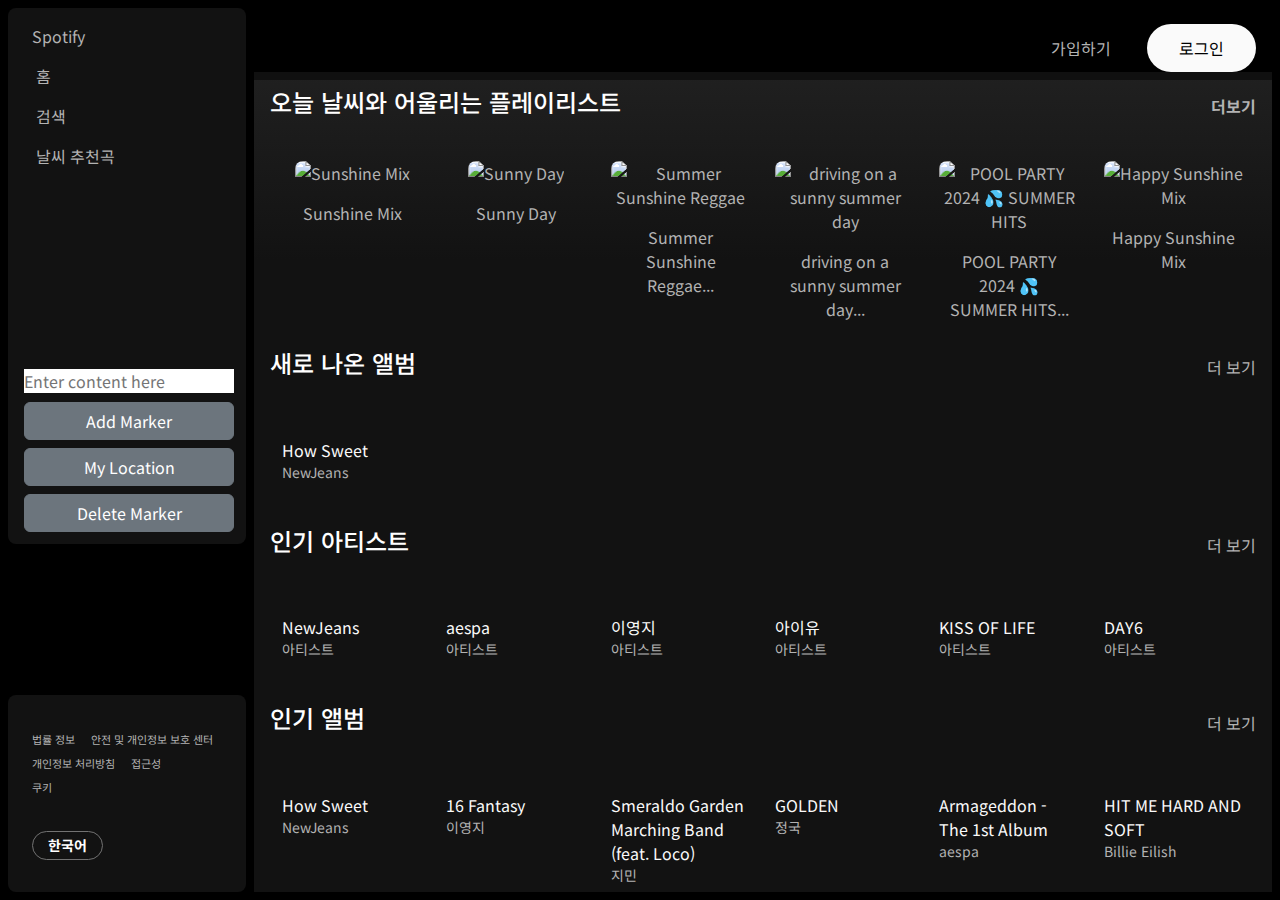
==== commit c28761a1: "머지준비완료" ====
--- a/index.html
+++ b/index.html
@@ -1,948 +1,772 @@
 <!DOCTYPE html>
 <html lang="ko">
-  <head>
-    <meta charset="UTF-8" />
-    <meta name="viewport" content="width=device-width, initial-scale=1.0" />
-    <title>Spotify with Weather</title>
-    <script
-      src="https://kit.fontawesome.com/f12998d844.js"
-      crossorigin="anonymous"
-    ></script>
-    <link
-      href="https://cdn.jsdelivr.net/npm/bootstrap@5.3.3/dist/css/bootstrap.min.css"
-      rel="stylesheet"
-      integrity="sha384-QWTKZyjpPEjISv5WaRU9OFeRpok6YctnYmDr5pNlyT2bRjXh0JMhjY6hW+ALEwIH"
-      crossorigin="anonymous"
-    />
-    <link rel="stylesheet" href="style.css" />
-    <script src="apikey.js"></script>
-  </head>
 
-  <body>
-    <div class="spinner" id="spinner"></div>
-    <div id="wrap" class="bg-black d-flex flex-md-row flex-column">
-      <div class="left-section d-flex flex-column justify-content-between">
-        <nav
-          id="nav"
-          class="d-flex flex-md-column flex-row justify-content-between"
-        >
-          <a href="#" class="logo-box">
-            <!-- <img src="img/logo.png" alt="Spotify Logo" class="main-logo" /> -->
-            <i class="fa-brands fa-spotify"></i><span> Spotify</span>
-          </a>
-          <ul class="menu d-flex flex-md-column flex-row">
-            <li>
-              <button class="menu-btn">
-                <i class="fa-solid fa-house"></i>
-                홈
-              </button>
-            </li>
-            <li class="d-none d-sm-block">
-              <button class="menu-btn weather-search-btn">
-                <i class="fa-solid fa-magnifying-glass" aria-hidden="true"></i>
-                검색
-              </button>
-            </li>
-            <li>
-              <button class="menu-btn weather-menu-btn">
-                <i class="fa-solid fa-sun" aria-hidden="true"></i>
-                날씨 추천곡
-              </button>
-            </li>
+<head>
+  <meta charset="UTF-8">
+  <meta name="viewport" content="width=device-width, initial-scale=1.0">
+  <title>Spotify with Weather</title>
+  <script src="https://kit.fontawesome.com/f12998d844.js" crossorigin="anonymous"></script>
+  <link href="https://cdn.jsdelivr.net/npm/bootstrap@5.3.3/dist/css/bootstrap.min.css" rel="stylesheet"
+    integrity="sha384-QWTKZyjpPEjISv5WaRU9OFeRpok6YctnYmDr5pNlyT2bRjXh0JMhjY6hW+ALEwIH" crossorigin="anonymous">
+  <link rel="stylesheet" href="style.css">
+  <script src="apikey.js"></script>
+</head>
+
+<body>
+  <div class="spinner" id="spinner"></div>
+  <div id="wrap" class="bg-black d-flex flex-md-row flex-column">
+    <div class="left-section d-flex flex-column justify-content-between">
+      <nav id="nav" class="d-flex flex-md-column flex-row  justify-content-between">
+        <a href="#" class="logo-box">
+          <!-- <img src="img/logo.png" alt="Spotify Logo" class="main-logo" /> -->
+          <i class="fa-brands fa-spotify"></i><span> Spotify</span>
+        </a>
+        <ul class="menu d-flex flex-md-column flex-row">
+          <li>
+            <button class="menu-btn">
+              <i class="fa-solid fa-house"></i>
+              홈
+            </button>
+          </li>
+          <li class="d-none d-sm-block">
+            <button class="menu-btn weather-search-btn">
+              <i class="fa-solid fa-magnifying-glass" aria-hidden="true"></i>
+              검색
+            </button>
+          </li>
+          <li>
+            <button class="menu-btn weather-menu-btn">
+              <i class="fa-solid fa-sun" aria-hidden="true"></i>
+              날씨 추천곡
+            </button>
+          </li>
+        </ul>
+        <div class="weather-window d-md-block d-none">
+          <div id="map"></div>
+          <input type="text" id="locationContent" placeholder="Enter content here"
+            style="margin: 5px 10px 5px 4px; width:210px;">
+          <div class="locationMarkers">
+            <button type="button" class="btn btn-secondary" id="addMarkerButton" style="width:210px;margin: 4px;">Add
+              Marker</button>
+            <button type="button" class="btn btn-secondary" id="mySiteButton" style="width:210px; margin: 4px;">My
+              Location</button>
+            <button type="button" class="btn btn-secondary" id="deleteMarkerButton"
+              style="width:210px;margin: 4px;">Delete Marker</button>
+          </div>
+        </div>
+      </nav>
+      <footer class="left-footer d-md-block d-none">
+        <div class="left-footer-link-box">
+          <ul class="left-footer-links">
+            <li><a href="#">법률 정보</a></li>
+            <li><a href="#">안전 및 개인정보 보호 센터</a></li>
+            <li><a href="#">개인정보 처리방침</a></li>
+            <li><a href="#">접근성</a></li>
           </ul>
-          <div class="weather-window d-md-block d-none">
-            <div id="map"></div>
-            <input
-              type="text"
-              id="locationContent"
-              placeholder="Enter content here"
-              style="margin: 5px 10px 5px 4px; width: 210px"
-            />
-            <div class="locationMarkers">
-              <button
-                type="button"
-                class="btn btn-secondary"
-                id="addMarkerButton"
-                style="width: 210px; margin: 4px"
-              >
-                Add Marker
-              </button>
-              <button
-                type="button"
-                class="btn btn-secondary"
-                id="mySiteButton"
-                style="width: 210px; margin: 4px"
-              >
-                My Location
-              </button>
-              <button
-                type="button"
-                class="btn btn-secondary"
-                id="deleteMarkerButton"
-                style="width: 210px; margin: 4px"
-              >
-                Delete Marker
-              </button>
+          <a href="#" class="footer-link-cookie">쿠키</a>
+        </div>
+        <button class="left-footer-language">
+          <i class="fa-solid fa-globe"></i>
+          한국어
+        </button>
+      </footer>
+    </div>
+    <main id="main" class="col">
+      <header id="header" class="d-flex justify-content-between align-items-center">
+        <div class="right-header-bg"></div>
+        <div class="header-left d-flex gap-1 align-items-center flex-grow-1">
+          <button class="header-prev-btn">
+            <i class="fa-solid fa-chevron-left"></i>
+          </button>
+          <button class="header-next-btn opacity-100">
+            <i class="fa-solid fa-chevron-right"></i>
+          </button>
+          <div class="search">
+            <form class="search-submit">
+              <input id="search-input" class="search-input" type="text" placeholder="검색어를 입력하세요" />
+              <span class="search-span"><i class="fa-solid fa-magnifying-glass"></i></span>
+            </form>
+          </div>
+        </div>
+        <div class="header-right d-none d-sm-block">
+          <button class="sign-up-btn">가입하기</button>
+          <button class="log-in-btn">로그인</button>
+        </div>
+      </header>
+      <div class="section-footer-container">
+        <section id="section">
+          <div class="contents-container d-flex flex-column gap-4 main_weather_playlist">
+            <div class="contents-line">
+              <div class="contents-header weather_playlist_header">
+                <h1 class="contents-header-title h4 text-white">
+                  <i class="fa-solid fa-sun sun" aria-hidden="true"></i> 오늘
+                  날씨와 어울리는 플레이리스트
+                </h1>
+                <button class="contents-header-show-more weather-row-more" onclick="showTwoLines(this)">
+                  더보기
+                </button>
+              </div>
+              <!---->
+
+              <div class="card-container weather-playlist-row">
+                <div class="contents-card playlist-item">
+                  <div class="card-img-box position-relative">
+                    <div class="card-img">
+                      <img src="https://seed-mix-image.spotifycdn.com/v6/img/desc/Sunshine/en/large"
+                        alt="Sunshine Mix" />
+                    </div>
+                  </div>
+                  <div class="card-text">
+                    <a href="https://open.spotify.com/playlist/37i9dQZF1EIhkGftn1D0Mh" class="weather-playlist-more"
+                      target="_blank">
+                      Sunshine Mix
+                    </a>
+                  </div>
+                </div>
+                <div class="contents-card playlist-item">
+                  <div class="card-img-box position-relative">
+                    <div class="card-img">
+                      <img src="https://i.scdn.co/image/ab67706f00000003e30f54d8b2a938d6c5fc13a0" alt="Sunny Day" />
+                    </div>
+                  </div>
+                  <div class="card-text">
+                    <a href="https://open.spotify.com/playlist/37i9dQZF1DX1BzILRveYHb" class="weather-playlist-more"
+                      target="_blank">
+                      Sunny Day
+                    </a>
+                  </div>
+                </div>
+                <div class="contents-card playlist-item">
+                  <div class="card-img-box position-relative">
+                    <div class="card-img">
+                      <img src="https://i.scdn.co/image/ab67706f00000003f3ab60ea48380193bf6c3bd0"
+                        alt="Summer Sunshine Reggae" />
+                    </div>
+                  </div>
+                  <div class="card-text">
+                    <a href="https://open.spotify.com/playlist/37i9dQZF1DXbwoaqxaoAVr" class="weather-playlist-more"
+                      target="_blank">
+                      Summer Sunshine Reggae...
+                    </a>
+                  </div>
+                </div>
+                <div class="contents-card playlist-item">
+                  <div class="card-img-box position-relative">
+                    <div class="card-img">
+                      <img src="https://image-cdn-ak.spotifycdn.com/image/ab67706c0000bebb01489ca2656b244323682f2c"
+                        alt="driving on a sunny summer day" />
+                    </div>
+                  </div>
+                  <div class="card-text">
+                    <a href="https://open.spotify.com/playlist/5DJ1rP5evelj6wYSxqnjzX" class="weather-playlist-more"
+                      target="_blank">
+                      driving on a sunny summer day...
+                    </a>
+                  </div>
+                </div>
+                <div class="contents-card playlist-item">
+                  <div class="card-img-box position-relative">
+                    <div class="card-img">
+                      <img src="https://image-cdn-ak.spotifycdn.com/image/ab67706c0000bebbb7aad6ecfb7620ce2aa3a129"
+                        alt="POOL PARTY 2024 💦 SUMMER HITS" />
+                    </div>
+                  </div>
+                  <div class="card-text">
+                    <a href="https://open.spotify.com/playlist/4nFTwoPp8L6uato870FdW3" class="weather-playlist-more"
+                      target="_blank">
+                      POOL PARTY 2024 💦 SUMMER HITS...
+                    </a>
+                  </div>
+                </div>
+                <div class="contents-card playlist-item">
+                  <div class="card-img-box position-relative">
+                    <div class="card-img">
+                      <img src="https://seed-mix-image.spotifycdn.com/v6/img/desc/Happy%20Sunshine/en/large"
+                        alt="Happy Sunshine Mix" />
+                    </div>
+                  </div>
+                  <div class="card-text">
+                    <a href="https://open.spotify.com/playlist/37i9dQZF1EIh0gn0qhBsTI" class="weather-playlist-more"
+                      target="_blank">
+                      Happy Sunshine Mix
+                    </a>
+                  </div>
+                </div>
+                <div class="contents-card playlist-item">
+                  <div class="card-img-box position-relative">
+                    <div class="card-img">
+                      <img src="https://image-cdn-ak.spotifycdn.com/image/ab67706c0000bebb7a87e971d384d7742a9e05f9"
+                        alt="SUMMER 2024 🌞 TOP 100 SONGS" />
+                    </div>
+                  </div>
+                  <div class="card-text">
+                    <a href="https://open.spotify.com/playlist/11X76c5MphTG1VgKmC7hgb" class="weather-playlist-more"
+                      target="_blank">
+                      SUMMER 2024 🌞 TOP 100 SONGS...
+                    </a>
+                  </div>
+                </div>
+                <div class="contents-card playlist-item">
+                  <div class="card-img-box position-relative">
+                    <div class="card-img">
+                      <img src="https://image-cdn-ak.spotifycdn.com/image/ab67706c0000bebbc6933df744eb5f05e6463f20"
+                        alt="☀️Sunny day vibes🌷" />
+                    </div>
+                  </div>
+                  <div class="card-text">
+                    <a href="https://open.spotify.com/playlist/2RTmyxpcu6aOyd9AqukEYe" class="weather-playlist-more"
+                      target="_blank">
+                      ☀️Sunny day vibes🌷
+                    </a>
+                  </div>
+                </div>
+                <div class="contents-card playlist-item">
+                  <div class="card-img-box position-relative">
+                    <div class="card-img">
+                      <img src="https://i.scdn.co/image/ab67706f0000000303ef984c282b47ab16fa9414" alt="Sunny Beats" />
+                    </div>
+                  </div>
+                  <div class="card-text">
+                    <a href="https://open.spotify.com/playlist/37i9dQZF1DXbtuVQL4zoey" class="weather-playlist-more"
+                      target="_blank">
+                      Sunny Beats
+                    </a>
+                  </div>
+                </div>
+                <div class="contents-card playlist-item">
+                  <div class="card-img-box position-relative">
+                    <div class="card-img">
+                      <img src="https://image-cdn-ak.spotifycdn.com/image/ab67706c0000bebbf118191b5a6d33f7785d2353"
+                        alt="Sunny Day 70’s Vibes 🌞" />
+                    </div>
+                  </div>
+                  <div class="card-text">
+                    <a href="https://open.spotify.com/playlist/0nXXUlBpqAW9sJngHEiNyW" class="weather-playlist-more"
+                      target="_blank">
+                      Sunny Day 70’s Vibes 🌞...
+                    </a>
+                  </div>
+                </div>
+                <div class="contents-card playlist-item">
+                  <div class="card-img-box position-relative">
+                    <div class="card-img">
+                      <img src="https://image-cdn-ak.spotifycdn.com/image/ab67706c0000bebbf65fcf90662748401034e0a"
+                        alt="Beachy Vibes 2024 🌴 Summer Vibes" />
+                    </div>
+                  </div>
+                  <div class="card-text">
+                    <a href="https://open.spotify.com/playlist/6D3DlItMlUuqkEHe00JvCL" class="weather-playlist-more"
+                      target="_blank">
+                      Beachy Vibes 2024 🌴 Summer Vibes...
+                    </a>
+                  </div>
+                </div>
+                <div class="contents-card playlist-item">
+                  <div class="card-img-box position-relative">
+                    <div class="card-img">
+                      <img src="https://image-cdn-ak.spotifycdn.com/image/ab67706c0000bebbf2c7ae0427415ebfbb90a781"
+                        alt="Happy Vibes, Sunny Walks☀️" />
+                    </div>
+                  </div>
+                  <div class="card-text">
+                    <a href="https://open.spotify.com/playlist/78izi5AvaM28vlsgir6wIu" class="weather-playlist-more"
+                      target="_blank">
+                      Happy Vibes, Sunny Walks☀️...
+                    </a>
+                  </div>
+                </div>
+                <div class="contents-card playlist-item">
+                  <div class="card-img-box position-relative">
+                    <div class="card-img">
+                      <img src="https://i.scdn.co/image/ab67706f000000039d9ff0c2c65711d1bcb780aa" alt="Summer Jazz" />
+                    </div>
+                  </div>
+                  <div class="card-text">
+                    <a href="https://open.spotify.com/playlist/37i9dQZF1DWTKxc7ZObqeH" class="weather-playlist-more"
+                      target="_blank">
+                      Summer Jazz
+                    </a>
+                  </div>
+                </div>
+                <div class="contents-card playlist-item">
+                  <div class="card-img-box position-relative">
+                    <div class="card-img">
+                      <img src="https://image-cdn-ak.spotifycdn.com/image/ab67706c0000bebbf614b8c9277d99d7009c61c"
+                        alt="summer lofi 2024☀️lofi summer" />
+                    </div>
+                  </div>
+                  <div class="card-text">
+                    <a href="https://open.spotify.com/playlist/4gRoFV3lCVoNMsDdPmKy0Z" class="weather-playlist-more"
+                      target="_blank">
+                      summer lofi 2024☀️lofi summer...
+                    </a>
+                  </div>
+                </div>
+                <div class="contents-card playlist-item">
+                  <div class="card-img-box position-relative">
+                    <div class="card-img">
+                      <img src="https://image-cdn-fa.spotifycdn.com/image/ab67706c0000bebba55c259eaf7c84d90adbc30d"
+                        alt="when its finally sunny outside" />
+                    </div>
+                  </div>
+                  <div class="card-text">
+                    <a href="https://open.spotify.com/playlist/7AhHEE4PCTq10hBWJHJAVC" class="weather-playlist-more"
+                      target="_blank">
+                      when its finally sunny outside...
+                    </a>
+                  </div>
+                </div>
+                <div class="contents-card playlist-item">
+                  <div class="card-img-box position-relative">
+                    <div class="card-img">
+                      <img src="https://image-cdn-ak.spotifycdn.com/image/ab67706c0000bebbf949424cb27fe39717dff909d"
+                        alt="Good Morning Jams 💛☀️" />
+                    </div>
+                  </div>
+                  <div class="card-text">
+                    <a href="https://open.spotify.com/playlist/4LiKy6WtiREXCmah3Clk9S" class="weather-playlist-more"
+                      target="_blank">
+                      Good Morning Jams 💛☀️...
+                    </a>
+                  </div>
+                </div>
+                <div class="contents-card playlist-item">
+                  <div class="card-img-box position-relative">
+                    <div class="card-img">
+                      <img src="https://image-cdn-ak.spotifycdn.com/image/ab67706c0000bebbf49d778197eb33a0e35e297"
+                        alt="sunny day vibes - summer 2024 🌞" />
+                    </div>
+                  </div>
+                  <div class="card-text">
+                    <a href="https://open.spotify.com/playlist/2YOG98LwM57tBydYmzSp1J" class="weather-playlist-more"
+                      target="_blank">
+                      sunny day vibes - summer 2024 🌞...
+                    </a>
+                  </div>
+                </div>
+                <div class="contents-card playlist-item">
+                  <div class="card-img-box position-relative">
+                    <div class="card-img">
+                      <img src="https://image-cdn-ak.spotifycdn.com/image/ab67706c0000bebbf87927a2b87f389ce3fdb51"
+                        alt="summer party 2024 🎉 best bangers" />
+                    </div>
+                  </div>
+                  <div class="card-text">
+                    <a href="https://open.spotify.com/playlist/5omoldq0mMzGquppRHieuh" class="weather-playlist-more"
+                      target="_blank">
+                      summer party 2024 🎉 best bangers...
+                    </a>
+                  </div>
+                </div>
+                <div class="contents-card playlist-item">
+                  <div class="card-img-box position-relative">
+                    <div class="card-img">
+                      <img src="https://image-cdn-ak.spotifycdn.com/image/ab67706c0000bebbf11fe428de17fb1a3dcddd1"
+                        alt="SUNNY DAY COUNTRY" />
+                    </div>
+                  </div>
+                  <div class="card-text">
+                    <a href="https://open.spotify.com/playlist/7oJ7iHW8mfd9jmTPK36Q5F" class="weather-playlist-more"
+                      target="_blank">
+                      SUNNY DAY COUNTRY
+                    </a>
+                  </div>
+                </div>
+                <div class="contents-card playlist-item">
+                  <div class="card-img-box position-relative">
+                    <div class="card-img">
+                      <img src="https://i.scdn.co/image/ab67706f00000003e8f9494c88d12a860415992d"
+                        alt="Summer Acoustic" />
+                    </div>
+                  </div>
+                  <div class="card-text">
+                    <a href="https://open.spotify.com/playlist/37i9dQZF1DWUNIrSzKgQbP" class="weather-playlist-more"
+                      target="_blank">
+                      Summer Acoustic
+                    </a>
+                  </div>
+                </div>
+              </div>
             </div>
           </div>
-        </nav>
-        <footer class="left-footer d-md-block d-none">
-          <div class="left-footer-link-box">
-            <ul class="left-footer-links">
-              <li><a href="#">법률 정보</a></li>
-              <li><a href="#">안전 및 개인정보 보호 센터</a></li>
-              <li><a href="#">개인정보 처리방침</a></li>
-              <li><a href="#">접근성</a></li>
+          <!-- 날씨 플레이리스트 끝 -->
+          <div class="contents-container d-flex flex-column gap-4">
+            <div class="contents-line">
+              <div class="contents-header">
+                <a href="#" class="contents-header-title h4 text-white" onclick="renderCardFull(this)">새로 나온 앨범</a>
+                <button class="contents-header-show-more disabled" onclick="showTwoLines(this)">더 보기</button>
+              </div>
+              <!-- 카드 그리드 시작 -->
+              <!-- 다음 줄에 id 추가해 주세요. -->
+              <div class="card-container" id="new-release-line">
+                <!-- 여기서부터 반복해야 할 부분 -->
+                <!-- 한 줄만 표시할 때는 최대 9개까지만 불러와주세요. -->
+                <div class="contents-card">
+                  <div class="card-img-box position-relative">
+                    <div class="card-play-btn"></div>
+                    <div class="card-img">
+                      <img src="https://i.scdn.co/image/ab67616d00001e02b657fbb27b17e7bd4691c2b2" alt="">
+                    </div>
+                  </div>
+                  <div class="card-text">
+                    <p class="card-title">How Sweet</p>
+                    <p class="card-subtitle card-subtitle-artist">NewJeans</p>
+                  </div>
+                </div>
+                <!-- 카드 1장 끝 -->
+              </div>
+              <!-- 카드 그리드 끝 -->
+            </div>
+            <!-- 전체 한 줄 끝 -->
+            <div class="contents-line" id="main-popular-artist">
+              <div class="contents-header">
+                <a href="#" class="contents-header-title h4 text-white">인기 아티스트</a>
+                <button class="contents-header-show-more" onclick="showTwoLines(this)">더 보기</button>
+              </div>
+              <div class="card-container">
+                <div class="contents-card">
+                  <a href="artist.html?name=NewJeans" class="artist-link">
+                    <div class="card-img-box position-relative">
+                      <div class="card-play-btn"></div>
+                      <div class="card-img card-artist-img">
+                        <img src="https://i.scdn.co/image/ab6761610000517480668ba2b15094d083780ea9" alt="">
+                      </div>
+                    </div>
+                    <div class="card-text">
+                      <p class="card-title">NewJeans</p>
+                      <p class="card-subtitle">아티스트</p>
+                    </div>
+                  </a>
+                </div> <!-- .contents-card -->
+                <div class="contents-card">
+                  <a href="artist.html?name=aespa" class="artist-link">
+                    <div class="card-img-box">
+                      <div class="card-play-btn"></div>
+                      <div class="card-img card-artist-img">
+                        <img src="https://i.scdn.co/image/ab67616100005174573935eb61a1897aeb43c531" alt="">
+                      </div>
+                    </div>
+                    <div class="card-text">
+                      <p class="card-title">aespa</p>
+                      <p class="card-subtitle">아티스트</p>
+                    </div>
+                  </a>
+                </div> <!-- .contents-card -->
+                <div class="contents-card">
+                  <a href="artist.html?name=이영지" class="artist-link">
+                    <div class="card-img-box position-relative">
+                      <div class="card-play-btn"></div>
+                      <div class="card-img card-artist-img">
+                        <img src="https://i.scdn.co/image/ab676161000051748fdf3504948498378df71140" alt="">
+                      </div>
+                    </div>
+                    <div class="card-text">
+                      <p class="card-title">이영지</p>
+                      <p class="card-subtitle">아티스트</p>
+                    </div>
+                  </a>
+                </div> <!-- .contents-card -->
+                <div class="contents-card">
+                  <a href="artist.html?name=아이유" class="artist-link">
+                    <div class="card-img-box position-relative">
+                      <div class="card-play-btn"></div>
+                      <div class="card-img card-artist-img">
+                        <img src="https://i.scdn.co/image/ab67616100005174bd0642ff425698afac5caffd" alt="">
+                      </div>
+                    </div>
+                    <div class="card-text">
+                      <p class="card-title">아이유</p>
+                      <p class="card-subtitle">아티스트</p>
+                    </div>
+                  </a>
+                </div> <!-- .contents-card -->
+                <div class="contents-card">
+                  <a href="artist.html?name=KISS OF LIFE" class="artist-link">
+
+                    <div class="card-img-box position-relative">
+                      <div class="card-play-btn"></div>
+                      <div class="card-img card-artist-img">
+                        <img src="https://i.scdn.co/image/ab6761610000517477f6a3aedfcc4eba07fa14b3" alt="">
+                      </div>
+                    </div>
+                    <div class="card-text">
+                      <p class="card-title">KISS OF LIFE</p>
+                      <p class="card-subtitle">아티스트</p>
+                    </div>
+                  </a>
+                </div> <!-- .contents-card -->
+                <div class="contents-card">
+                  <a href="artist.html?name=DAY6" class="artist-link">
+                    <div class="card-img-box position-relative">
+                      <div class="card-play-btn"></div>
+                      <div class="card-img card-artist-img">
+                        <img src="https://i.scdn.co/image/ab676161000051743cab1bf9541afc5b38f6c30d" alt="">
+                      </div>
+                    </div>
+                    <div class="card-text">
+                      <p class="card-title">DAY6</p>
+                      <p class="card-subtitle">아티스트</p>
+                    </div>
+                  </a>
+                </div> <!-- .contents-card -->
+                <div class="contents-card">
+                  <a href="artist.html?name=Billie Eilish" class="artist-link">
+                    <div class="card-img-box position-relative">
+                      <div class="card-play-btn"></div>
+                      <div class="card-img card-artist-img">
+                        <img src="https://i.scdn.co/image/ab676161000051744a21b4760d2ecb7b0dcdc8da" alt="">
+                      </div>
+                    </div>
+                    <div class="card-text">
+                      <p class="card-title">Billie Eilish</p>
+                      <p class="card-subtitle">아티스트</p>
+                    </div>
+                  </a>
+                </div> <!-- .contents-card -->
+                <div class="contents-card">
+                  <a href="artist.html?name=Red Velvet" class="artist-link">
+                    <div class="card-img-box position-relative">
+                      <div class="card-play-btn"></div>
+                      <div class="card-img card-artist-img">
+                        <img src="https://i.scdn.co/image/ab6761610000517402a562ea6b1dc718394010ac" alt="">
+                      </div>
+                    </div>
+                    <div class="card-text">
+                      <p class="card-title">Red Velvet</p>
+                      <p class="card-subtitle">아티스트</p>
+                    </div>
+                  </a>
+                </div> <!-- .contents-card -->
+                <div class="contents-card">
+                  <a href="artist.html?name=Bruno Mars" class="artist-link">
+                    <div class="card-img-box position-relative">
+                      <div class="card-play-btn"></div>
+                      <div class="card-img card-artist-img">
+                        <img src="https://i.scdn.co/image/ab67616100005174c36dd9eb55fb0db4911f25dd" alt="">
+                      </div>
+                    </div>
+                    <div class="card-text">
+                      <p class="card-title">Bruno Mars</p>
+                      <p class="card-subtitle">아티스트</p>
+                    </div>
+                  </a>
+                </div> <!-- .contents-card -->
+              </div> <!-- .card-container -->
+            </div> <!-- .contents-line -->
+            <div class="contents-line">
+              <div class="contents-header">
+                <a href="#" class="contents-header-title h4 text-white">인기 앨범</a>
+                <button class="contents-header-show-more" onclick="showTwoLines(this)">더 보기</button>
+              </div>
+              <!-- 카드 그리드 시작 -->
+              <div class="card-container">
+                <!-- 여기서부터 반복해야 할 부분 -->
+                <!-- 한 줄만 표시할 때는 최대 9개까지만 불러와주세요. -->
+                <div class="contents-card album-card">
+                  <div class="card-img-box position-relative">
+                    <div class="card-play-btn"></div>
+                    <div class="card-img">
+                      <img src="https://i.scdn.co/image/ab67616d00001e02b657fbb27b17e7bd4691c2b2" alt="">
+                    </div>
+                  </div>
+                  <div class="card-text">
+                    <p class="card-title">How Sweet</p>
+                    <p class="card-subtitle card-subtitle-artist">
+                      <a href="artist.html?name=NewJeans" class="artist-link">
+                        NewJeans
+                      </a>
+                    </p>
+                  </div>
+                </div>
+                <!-- 카드 1장 끝 -->
+                <div class="contents-card album-card">
+                  <div class="card-img-box position-relative">
+                    <div class="card-play-btn"></div>
+                    <div class="card-img">
+                      <img src="https://i.scdn.co/image/ab67616d00001e02aa8e7da62fbfae5cb65f8e55" alt="">
+                    </div>
+                  </div>
+                  <div class="card-text">
+                    <p class="card-title">16 Fantasy</p>
+                    <p class="card-subtitle card-subtitle-artist"><a href="artist.html?name=이영지"
+                        class="artist-link">이영지</a></p>
+                  </div>
+                </div>
+                <!-- 카드 1장 끝 -->
+                <div class="contents-card album-card">
+                  <div class="card-img-box position-relative">
+                    <div class="card-play-btn"></div>
+                    <div class="card-img">
+                      <img src="https://i.scdn.co/image/ab67616d00001e0238881a83135ef5b4ace418ba" alt="">
+                    </div>
+                  </div>
+                  <div class="card-text">
+                    <p class="card-title">Smeraldo Garden Marching Band (feat. Loco)</p>
+                    <p class="card-subtitle card-subtitle-artist">
+                      <a href="artist.html?name=지민" class="artist-link">지민</a>,
+                      <a href="artist.html?name=로꼬" class="artist-link">로꼬</a>
+                    </p>
+                  </div>
+                </div>
+                <!-- 카드 1장 끝 -->
+                <div class="contents-card album-card">
+                  <div class="card-img-box position-relative">
+                    <div class="card-play-btn"></div>
+                    <div class="card-img">
+                      <img src="https://i.scdn.co/image/ab67616d00001e02741fd4807f442af3f7359316" alt="">
+                    </div>
+                  </div>
+                  <div class="card-text">
+                    <p class="card-title">GOLDEN</p>
+                    <p class="card-subtitle card-subtitle-artist">
+                      <a href="artist.html?name=정국" class="artist-link">
+                        정국
+                      </a>
+                    </p>
+                  </div>
+                </div>
+                <!-- 카드 1장 끝 -->
+                <div class="contents-card album-card">
+                  <div class="card-img-box position-relative">
+                    <div class="card-play-btn"></div>
+                    <div class="card-img">
+                      <img src="https://i.scdn.co/image/ab67616d00001e020fc598038040859794c600e2" alt="">
+                    </div>
+                  </div>
+                  <div class="card-text">
+                    <p class="card-title">Armageddon - The 1st Album</p>
+                    <p class="card-subtitle card-subtitle-artist">
+                      <a href="artist.html?name=aespa" class="artist-link">
+                        aespa
+                      </a>
+                    </p>
+                  </div>
+                </div>
+                <!-- 카드 1장 끝 -->
+                <div class="contents-card album-card">
+                  <div class="card-img-box position-relative">
+                    <div class="card-play-btn"></div>
+                    <div class="card-img">
+                      <img src="https://i.scdn.co/image/ab67616d00001e0271d62ea7ea8a5be92d3c1f62" alt="">
+                    </div>
+                  </div>
+                  <div class="card-text">
+                    <p class="card-title">HIT ME HARD AND SOFT</p>
+                    <p class="card-subtitle card-subtitle-artist">
+                      <a href="artist.html?name=Billie Eilish" class="artist-link">
+                        Billie Eilish
+                      </a>
+                    </p>
+                  </div>
+                </div>
+                <!-- 카드 1장 끝 -->
+                <div class="contents-card album-card">
+                  <div class="card-img-box position-relative">
+                    <div class="card-play-btn"></div>
+                    <div class="card-img">
+                      <img src="https://i.scdn.co/image/ab67616d00001e02f037c5fb9de6c78726cb8e2c" alt="">
+                    </div>
+                  </div>
+                  <div class="card-text">
+                    <p class="card-title">SUPER REAL ME</p>
+                    <p class="card-subtitle card-subtitle-artist">
+                      <a href="artist.html?name=ILLIT" class="artist-link">
+                        ILLIT
+                      </a>
+                    </p>
+                  </div>
+                </div>
+                <!-- 카드 1장 끝 -->
+                <div class="contents-card album-card">
+                  <div class="card-img-box position-relative">
+                    <div class="card-play-btn"></div>
+                    <div class="card-img">
+                      <img src="https://i.scdn.co/image/ab67616d00001e027e1eeb0d7cc374a168369c80" alt="">
+                    </div>
+                  </div>
+                  <div class="card-text">
+                    <p class="card-title">Supernatural</p>
+                    <p class="card-subtitle card-subtitle-artist">
+                      <a href="artist.html?name=NewJeans" class="artist-link">
+                        NewJeans
+                      </a>
+                    </p>
+                  </div>
+                </div>
+                <!-- 카드 1장 끝 -->
+                <div class="contents-card album-card">
+                  <div class="card-img-box position-relative">
+                    <div class="card-play-btn"></div>
+                    <div class="card-img">
+                      <img src="https://i.scdn.co/image/ab67616d00001e022b46078245d0120690eb560d" alt="">
+                    </div>
+                  </div>
+                  <div class="card-text">
+                    <p class="card-title">FACE</p>
+                    <p class="card-subtitle card-subtitle-artist">
+                      <a href="artist.html?name=지민" class="artist-link">
+                        지민
+                      </a>
+                    </p>
+                  </div>
+                </div>
+                <!-- 카드 1장 끝 -->
+              </div>
+              <!-- 카드 그리드 끝 -->
+            </div>
+            <!-- 전체 한 줄 끝 -->
+          </div>
+        </section>
+        <footer class="right-footer">
+          <div class="right-footer-top">
+            <ul class="right-footer-links">
+              <li>
+                <ul class="f-sub_menu">
+                  <li class="right-footer-title">회사</li>
+                  <li><a href="#" class="right-footer-item">상세정보</a></li>
+                  <li><a href="#" class="right-footer-item">채용정보</a></li>
+                  <li><a href="#" class="right-footer-item">For the Record</a></li>
+                </ul>
+              </li>
+              <li>
+                <ul class="f-sub_menu">
+                  <li class="right-footer-title">커뮤니티</li>
+                  <li><a href="#" class="right-footer-item">아티스트</a></li>
+                  <li><a href="#" class="right-footer-item">개발자</a></li>
+                  <li><a href="#" class="right-footer-item">투자자</a></li>
+                  <li><a href="#" class="right-footer-item">공급업체</a></li>
+                </ul>
+              </li>
+              <li>
+                <ul class="f-sub_menu">
+                  <li class="right-footer-title">유용한 링크</li>
+                  <li><a href="#" class="right-footer-item">지원</a></li>
+                </ul>
+              </li>
             </ul>
-            <a href="#" class="footer-link-cookie">쿠키</a>
+            <ul class="f-social">
+              <li><a href="#" class="social-icon"><i class="fa-brands fa-instagram"></i></a></li>
+              <li><a href="#" class="social-icon"><i class="fa-brands fa-twitter"></i></a></li>
+              <li><a href="#" class="social-icon"><i class="fa-brands fa-facebook-f"></i></a></li>
+            </ul>
+          </div><!-- .right-footer-top -->
+          <div class="right-footer-bottom">
+            <span class="copyright">&copy; 2024 Noonatify</span>
           </div>
-          <button class="left-footer-language">
-            <i class="fa-solid fa-globe"></i>
-            한국어
-          </button>
         </footer>
       </div>
-      <main id="main" class="col">
-        <header
-          id="header"
-          class="d-flex justify-content-between align-items-center"
-        >
-          <div class="right-header-bg"></div>
-          <div class="header-left d-flex gap-1">
-            <button class="header-prev-btn">
-              <i class="fa-solid fa-chevron-left"></i>
-            </button>
-            <button class="header-next-btn opacity-100">
-              <i class="fa-solid fa-chevron-right"></i>
-            </button>
-          </div>
-          <div class="search">
-            <form class="search-submit">
-              <input
-                id="search-input"
-                class="search-input"
-                type="text"
-                placeholder="검색어를 입력하세요"
-              />
-              <span class="search-span"
-                ><i class="fa-solid fa-magnifying-glass"></i
-              ></span>
-            </form>
-          </div>
-          <div class="header-right d-none d-sm-block">
-            <button class="sign-up-btn">가입하기</button>
-            <button class="log-in-btn">로그인</button>
-          </div>
-        </header>
-        <div class="section-footer-container">
-          <section id="section">
-            <div
-              class="contents-container d-flex flex-column gap-4 main_weather_playlist"
-            >
-              <div class="contents-line">
-                <div class="contents-header weather_playlist_header">
-                  <h1 class="contents-header-title h4 text-white">
-                    <i class="fa-solid fa-sun sun" aria-hidden="true"></i> 오늘
-                    날씨와 어울리는 플레이리스트
-                  </h1>
-                  <button
-                    class="contents-header-show-more weather-row-more"
-                    onclick="showTwoLines(this)"
-                  >
-                    더보기
-                  </button>
-                </div>
-                <!---->
+    </main>
+  </div> <!-- #wrap -->
+  <script src="https://cdn.jsdelivr.net/npm/bootstrap@5.3.3/dist/js/bootstrap.bundle.min.js"
+    integrity="sha384-YvpcrYf0tY3lHB60NNkmXc5s9fDVZLESaAA55NDzOxhy9GkcIdslK1eN7N6jIeHz"
+    crossorigin="anonymous"></script>
+  <script type="text/javascript" src="//dapi.kakao.com/v2/maps/sdk.js?appkey=81e1670a7c5674de61193229e636e542"></script>
+  <script src="main.js"></script>
+  <script src="js/main-page.js"></script>
+  <script src="js/weather.js" type="module"></script>
+  <script src="js/search.js"></script>
+  <script src="js/album.js"></script>
+  <script src="js/artist-page.js"></script>
+</body>
 
-                <div class="card-container weather-playlist-row">
-                  <div class="contents-card playlist-item">
-                    <div class="card-img-box position-relative">
-                      <div class="card-img">
-                        <img
-                          src="https://seed-mix-image.spotifycdn.com/v6/img/desc/Sunshine/en/large"
-                          alt="Sunshine Mix"
-                        />
-                      </div>
-                    </div>
-                    <div class="card-text">
-                      <a
-                        href="https://open.spotify.com/playlist/37i9dQZF1EIhkGftn1D0Mh"
-                        class="weather-playlist-more"
-                        target="_blank"
-                      >
-                        Sunshine Mix
-                      </a>
-                    </div>
-                  </div>
-                  <div class="contents-card playlist-item">
-                    <div class="card-img-box position-relative">
-                      <div class="card-img">
-                        <img
-                          src="https://i.scdn.co/image/ab67706f00000003e30f54d8b2a938d6c5fc13a0"
-                          alt="Sunny Day"
-                        />
-                      </div>
-                    </div>
-                    <div class="card-text">
-                      <a
-                        href="https://open.spotify.com/playlist/37i9dQZF1DX1BzILRveYHb"
-                        class="weather-playlist-more"
-                        target="_blank"
-                      >
-                        Sunny Day
-                      </a>
-                    </div>
-                  </div>
-                  <div class="contents-card playlist-item">
-                    <div class="card-img-box position-relative">
-                      <div class="card-img">
-                        <img
-                          src="https://i.scdn.co/image/ab67706f00000003f3ab60ea48380193bf6c3bd0"
-                          alt="Summer Sunshine Reggae"
-                        />
-                      </div>
-                    </div>
-                    <div class="card-text">
-                      <a
-                        href="https://open.spotify.com/playlist/37i9dQZF1DXbwoaqxaoAVr"
-                        class="weather-playlist-more"
-                        target="_blank"
-                      >
-                        Summer Sunshine Reggae...
-                      </a>
-                    </div>
-                  </div>
-                  <div class="contents-card playlist-item">
-                    <div class="card-img-box position-relative">
-                      <div class="card-img">
-                        <img
-                          src="https://image-cdn-ak.spotifycdn.com/image/ab67706c0000bebb01489ca2656b244323682f2c"
-                          alt="driving on a sunny summer day"
-                        />
-                      </div>
-                    </div>
-                    <div class="card-text">
-                      <a
-                        href="https://open.spotify.com/playlist/5DJ1rP5evelj6wYSxqnjzX"
-                        class="weather-playlist-more"
-                        target="_blank"
-                      >
-                        driving on a sunny summer day...
-                      </a>
-                    </div>
-                  </div>
-                  <div class="contents-card playlist-item">
-                    <div class="card-img-box position-relative">
-                      <div class="card-img">
-                        <img
-                          src="https://image-cdn-ak.spotifycdn.com/image/ab67706c0000bebbb7aad6ecfb7620ce2aa3a129"
-                          alt="POOL PARTY 2024 💦 SUMMER HITS"
-                        />
-                      </div>
-                    </div>
-                    <div class="card-text">
-                      <a
-                        href="https://open.spotify.com/playlist/4nFTwoPp8L6uato870FdW3"
-                        class="weather-playlist-more"
-                        target="_blank"
-                      >
-                        POOL PARTY 2024 💦 SUMMER HITS...
-                      </a>
-                    </div>
-                  </div>
-                  <div class="contents-card playlist-item">
-                    <div class="card-img-box position-relative">
-                      <div class="card-img">
-                        <img
-                          src="https://seed-mix-image.spotifycdn.com/v6/img/desc/Happy%20Sunshine/en/large"
-                          alt="Happy Sunshine Mix"
-                        />
-                      </div>
-                    </div>
-                    <div class="card-text">
-                      <a
-                        href="https://open.spotify.com/playlist/37i9dQZF1EIh0gn0qhBsTI"
-                        class="weather-playlist-more"
-                        target="_blank"
-                      >
-                        Happy Sunshine Mix
-                      </a>
-                    </div>
-                  </div>
-                  <div class="contents-card playlist-item">
-                    <div class="card-img-box position-relative">
-                      <div class="card-img">
-                        <img
-                          src="https://image-cdn-ak.spotifycdn.com/image/ab67706c0000bebb7a87e971d384d7742a9e05f9"
-                          alt="SUMMER 2024 🌞 TOP 100 SONGS"
-                        />
-                      </div>
-                    </div>
-                    <div class="card-text">
-                      <a
-                        href="https://open.spotify.com/playlist/11X76c5MphTG1VgKmC7hgb"
-                        class="weather-playlist-more"
-                        target="_blank"
-                      >
-                        SUMMER 2024 🌞 TOP 100 SONGS...
-                      </a>
-                    </div>
-                  </div>
-                  <div class="contents-card playlist-item">
-                    <div class="card-img-box position-relative">
-                      <div class="card-img">
-                        <img
-                          src="https://image-cdn-ak.spotifycdn.com/image/ab67706c0000bebbc6933df744eb5f05e6463f20"
-                          alt="☀️Sunny day vibes🌷"
-                        />
-                      </div>
-                    </div>
-                    <div class="card-text">
-                      <a
-                        href="https://open.spotify.com/playlist/2RTmyxpcu6aOyd9AqukEYe"
-                        class="weather-playlist-more"
-                        target="_blank"
-                      >
-                        ☀️Sunny day vibes🌷
-                      </a>
-                    </div>
-                  </div>
-                  <div class="contents-card playlist-item">
-                    <div class="card-img-box position-relative">
-                      <div class="card-img">
-                        <img
-                          src="https://i.scdn.co/image/ab67706f0000000303ef984c282b47ab16fa9414"
-                          alt="Sunny Beats"
-                        />
-                      </div>
-                    </div>
-                    <div class="card-text">
-                      <a
-                        href="https://open.spotify.com/playlist/37i9dQZF1DXbtuVQL4zoey"
-                        class="weather-playlist-more"
-                        target="_blank"
-                      >
-                        Sunny Beats
-                      </a>
-                    </div>
-                  </div>
-                  <div class="contents-card playlist-item">
-                    <div class="card-img-box position-relative">
-                      <div class="card-img">
-                        <img
-                          src="https://image-cdn-ak.spotifycdn.com/image/ab67706c0000bebbf118191b5a6d33f7785d2353"
-                          alt="Sunny Day 70’s Vibes 🌞"
-                        />
-                      </div>
-                    </div>
-                    <div class="card-text">
-                      <a
-                        href="https://open.spotify.com/playlist/0nXXUlBpqAW9sJngHEiNyW"
-                        class="weather-playlist-more"
-                        target="_blank"
-                      >
-                        Sunny Day 70’s Vibes 🌞...
-                      </a>
-                    </div>
-                  </div>
-                  <div class="contents-card playlist-item">
-                    <div class="card-img-box position-relative">
-                      <div class="card-img">
-                        <img
-                          src="https://image-cdn-ak.spotifycdn.com/image/ab67706c0000bebbf65fcf90662748401034e0a"
-                          alt="Beachy Vibes 2024 🌴 Summer Vibes"
-                        />
-                      </div>
-                    </div>
-                    <div class="card-text">
-                      <a
-                        href="https://open.spotify.com/playlist/6D3DlItMlUuqkEHe00JvCL"
-                        class="weather-playlist-more"
-                        target="_blank"
-                      >
-                        Beachy Vibes 2024 🌴 Summer Vibes...
-                      </a>
-                    </div>
-                  </div>
-                  <div class="contents-card playlist-item">
-                    <div class="card-img-box position-relative">
-                      <div class="card-img">
-                        <img
-                          src="https://image-cdn-ak.spotifycdn.com/image/ab67706c0000bebbf2c7ae0427415ebfbb90a781"
-                          alt="Happy Vibes, Sunny Walks☀️"
-                        />
-                      </div>
-                    </div>
-                    <div class="card-text">
-                      <a
-                        href="https://open.spotify.com/playlist/78izi5AvaM28vlsgir6wIu"
-                        class="weather-playlist-more"
-                        target="_blank"
-                      >
-                        Happy Vibes, Sunny Walks☀️...
-                      </a>
-                    </div>
-                  </div>
-                  <div class="contents-card playlist-item">
-                    <div class="card-img-box position-relative">
-                      <div class="card-img">
-                        <img
-                          src="https://i.scdn.co/image/ab67706f000000039d9ff0c2c65711d1bcb780aa"
-                          alt="Summer Jazz"
-                        />
-                      </div>
-                    </div>
-                    <div class="card-text">
-                      <a
-                        href="https://open.spotify.com/playlist/37i9dQZF1DWTKxc7ZObqeH"
-                        class="weather-playlist-more"
-                        target="_blank"
-                      >
-                        Summer Jazz
-                      </a>
-                    </div>
-                  </div>
-                  <div class="contents-card playlist-item">
-                    <div class="card-img-box position-relative">
-                      <div class="card-img">
-                        <img
-                          src="https://image-cdn-ak.spotifycdn.com/image/ab67706c0000bebbf614b8c9277d99d7009c61c"
-                          alt="summer lofi 2024☀️lofi summer"
-                        />
-                      </div>
-                    </div>
-                    <div class="card-text">
-                      <a
-                        href="https://open.spotify.com/playlist/4gRoFV3lCVoNMsDdPmKy0Z"
-                        class="weather-playlist-more"
-                        target="_blank"
-                      >
-                        summer lofi 2024☀️lofi summer...
-                      </a>
-                    </div>
-                  </div>
-                  <div class="contents-card playlist-item">
-                    <div class="card-img-box position-relative">
-                      <div class="card-img">
-                        <img
-                          src="https://image-cdn-fa.spotifycdn.com/image/ab67706c0000bebba55c259eaf7c84d90adbc30d"
-                          alt="when its finally sunny outside"
-                        />
-                      </div>
-                    </div>
-                    <div class="card-text">
-                      <a
-                        href="https://open.spotify.com/playlist/7AhHEE4PCTq10hBWJHJAVC"
-                        class="weather-playlist-more"
-                        target="_blank"
-                      >
-                        when its finally sunny outside...
-                      </a>
-                    </div>
-                  </div>
-                  <div class="contents-card playlist-item">
-                    <div class="card-img-box position-relative">
-                      <div class="card-img">
-                        <img
-                          src="https://image-cdn-ak.spotifycdn.com/image/ab67706c0000bebbf949424cb27fe39717dff909d"
-                          alt="Good Morning Jams 💛☀️"
-                        />
-                      </div>
-                    </div>
-                    <div class="card-text">
-                      <a
-                        href="https://open.spotify.com/playlist/4LiKy6WtiREXCmah3Clk9S"
-                        class="weather-playlist-more"
-                        target="_blank"
-                      >
-                        Good Morning Jams 💛☀️...
-                      </a>
-                    </div>
-                  </div>
-                  <div class="contents-card playlist-item">
-                    <div class="card-img-box position-relative">
-                      <div class="card-img">
-                        <img
-                          src="https://image-cdn-ak.spotifycdn.com/image/ab67706c0000bebbf49d778197eb33a0e35e297"
-                          alt="sunny day vibes - summer 2024 🌞"
-                        />
-                      </div>
-                    </div>
-                    <div class="card-text">
-                      <a
-                        href="https://open.spotify.com/playlist/2YOG98LwM57tBydYmzSp1J"
-                        class="weather-playlist-more"
-                        target="_blank"
-                      >
-                        sunny day vibes - summer 2024 🌞...
-                      </a>
-                    </div>
-                  </div>
-                  <div class="contents-card playlist-item">
-                    <div class="card-img-box position-relative">
-                      <div class="card-img">
-                        <img
-                          src="https://image-cdn-ak.spotifycdn.com/image/ab67706c0000bebbf87927a2b87f389ce3fdb51"
-                          alt="summer party 2024 🎉 best bangers"
-                        />
-                      </div>
-                    </div>
-                    <div class="card-text">
-                      <a
-                        href="https://open.spotify.com/playlist/5omoldq0mMzGquppRHieuh"
-                        class="weather-playlist-more"
-                        target="_blank"
-                      >
-                        summer party 2024 🎉 best bangers...
-                      </a>
-                    </div>
-                  </div>
-                  <div class="contents-card playlist-item">
-                    <div class="card-img-box position-relative">
-                      <div class="card-img">
-                        <img
-                          src="https://image-cdn-ak.spotifycdn.com/image/ab67706c0000bebbf11fe428de17fb1a3dcddd1"
-                          alt="SUNNY DAY COUNTRY"
-                        />
-                      </div>
-                    </div>
-                    <div class="card-text">
-                      <a
-                        href="https://open.spotify.com/playlist/7oJ7iHW8mfd9jmTPK36Q5F"
-                        class="weather-playlist-more"
-                        target="_blank"
-                      >
-                        SUNNY DAY COUNTRY
-                      </a>
-                    </div>
-                  </div>
-                  <div class="contents-card playlist-item">
-                    <div class="card-img-box position-relative">
-                      <div class="card-img">
-                        <img
-                          src="https://i.scdn.co/image/ab67706f00000003e8f9494c88d12a860415992d"
-                          alt="Summer Acoustic"
-                        />
-                      </div>
-                    </div>
-                    <div class="card-text">
-                      <a
-                        href="https://open.spotify.com/playlist/37i9dQZF1DWUNIrSzKgQbP"
-                        class="weather-playlist-more"
-                        target="_blank"
-                      >
-                        Summer Acoustic
-                      </a>
-                    </div>
-                  </div>
-                </div>
-              </div>
-            </div>
-            <!-- 날씨 플레이리스트 끝 -->
-            <div class="contents-container d-flex flex-column gap-4">
-              <div class="contents-line" id="main-popular-artist">
-                <div class="contents-header">
-                  <a href="#" class="contents-header-title h4 text-white"
-                    >인기 아티스트</a
-                  >
-                  <button
-                    class="contents-header-show-more"
-                    onclick="showTwoLines(this)"
-                  >
-                    더 보기
-                  </button>
-                </div>
-                <div class="card-container">
-                  <div class="contents-card">
-                    <a href="artist.html?name=NewJeans" class="artist-link">
-                      <div class="card-img-box position-relative">
-                        <div class="card-play-btn"></div>
-                        <div class="card-img card-artist-img">
-                          <img
-                            src="https://i.scdn.co/image/ab6761610000517480668ba2b15094d083780ea9"
-                            alt=""
-                          />
-                        </div>
-                      </div>
-                      <div class="card-text">
-                        <p class="card-title">NewJeans</p>
-                        <p class="card-subtitle">아티스트</p>
-                      </div>
-                    </a>
-                  </div>
-                  <!-- .contents-card -->
-                  <div class="contents-card">
-                    <a href="artist.html?name=aespa" class="artist-link">
-                      <div class="card-img-box">
-                        <div class="card-play-btn"></div>
-                        <div class="card-img card-artist-img">
-                          <img
-                            src="https://i.scdn.co/image/ab67616100005174573935eb61a1897aeb43c531"
-                            alt=""
-                          />
-                        </div>
-                      </div>
-                      <div class="card-text">
-                        <p class="card-title">aespa</p>
-                        <p class="card-subtitle">아티스트</p>
-                      </div>
-                    </a>
-                  </div>
-                  <!-- .contents-card -->
-                  <div class="contents-card">
-                    <a href="artist.html?name=이영지" class="artist-link">
-                      <div class="card-img-box position-relative">
-                        <div class="card-play-btn"></div>
-                        <div class="card-img card-artist-img">
-                          <img
-                            src="https://i.scdn.co/image/ab676161000051748fdf3504948498378df71140"
-                            alt=""
-                          />
-                        </div>
-                      </div>
-                      <div class="card-text">
-                        <p class="card-title">이영지</p>
-                        <p class="card-subtitle">아티스트</p>
-                      </div>
-                    </a>
-                  </div>
-                  <!-- .contents-card -->
-                  <div class="contents-card">
-                    <div class="card-img-box position-relative">
-                      <div class="card-play-btn"></div>
-                      <div class="card-img card-artist-img">
-                        <img
-                          src="https://i.scdn.co/image/ab6761610000517480668ba2b15094d083780ea9"
-                          alt=""
-                        />
-                      </div>
-                    </div>
-                    <div class="card-text">
-                      <p class="card-title">NewJeans</p>
-                      <p class="card-subtitle">아티스트</p>
-                    </div>
-                  </div>
-                  <!-- .contents-card -->
-                  <div class="contents-card">
-                    <div class="card-img-box position-relative">
-                      <div class="card-play-btn"></div>
-                      <div class="card-img card-artist-img">
-                        <img
-                          src="https://i.scdn.co/image/ab6761610000517480668ba2b15094d083780ea9"
-                          alt=""
-                        />
-                      </div>
-                    </div>
-                    <div class="card-text">
-                      <p class="card-title">NewJeans</p>
-                      <p class="card-subtitle">아티스트</p>
-                    </div>
-                  </div>
-                  <!-- .contents-card -->
-                  <div class="contents-card">
-                    <div class="card-img-box position-relative">
-                      <div class="card-play-btn"></div>
-                      <div class="card-img card-artist-img">
-                        <img
-                          src="https://i.scdn.co/image/ab6761610000517480668ba2b15094d083780ea9"
-                          alt=""
-                        />
-                      </div>
-                    </div>
-                    <div class="card-text">
-                      <p class="card-title">NewJeans</p>
-                      <p class="card-subtitle">아티스트</p>
-                    </div>
-                  </div>
-                  <!-- .contents-card -->
-                  <div class="contents-card">
-                    <div class="card-img-box position-relative">
-                      <div class="card-play-btn"></div>
-                      <div class="card-img card-artist-img">
-                        <img
-                          src="https://i.scdn.co/image/ab6761610000517480668ba2b15094d083780ea9"
-                          alt=""
-                        />
-                      </div>
-                    </div>
-                    <div class="card-text">
-                      <p class="card-title">NewJeans</p>
-                      <p class="card-subtitle">아티스트</p>
-                    </div>
-                  </div>
-                  <!-- .contents-card -->
-                  <div class="contents-card">
-                    <div class="card-img-box position-relative">
-                      <div class="card-play-btn"></div>
-                      <div class="card-img card-artist-img">
-                        <img
-                          src="https://i.scdn.co/image/ab6761610000517480668ba2b15094d083780ea9"
-                          alt=""
-                        />
-                      </div>
-                    </div>
-                    <div class="card-text">
-                      <p class="card-title">NewJeans</p>
-                      <p class="card-subtitle">아티스트</p>
-                    </div>
-                  </div>
-                  <!-- .contents-card -->
-                  <div class="contents-card">
-                    <div class="card-img-box position-relative">
-                      <div class="card-play-btn"></div>
-                      <div class="card-img card-artist-img">
-                        <img
-                          src="https://i.scdn.co/image/ab6761610000517480668ba2b15094d083780ea9"
-                          alt=""
-                        />
-                      </div>
-                    </div>
-                    <div class="card-text">
-                      <p class="card-title">NewJeans</p>
-                      <p class="card-subtitle">아티스트</p>
-                    </div>
-                  </div>
-                  <!-- .contents-card -->
-                </div>
-                <!-- .card-container -->
-              </div>
-              <!-- .contents-line -->
-              <div class="contents-line">
-                <div class="contents-header">
-                  <a href="#" class="contents-header-title h4 text-white"
-                    >인기 앨범</a
-                  >
-                  <button
-                    class="contents-header-show-more"
-                    onclick="showTwoLines(this)"
-                  >
-                    더 보기
-                  </button>
-                </div>
-                <!-- 카드 그리드 시작 -->
-                <div class="card-container">
-                  <!-- 여기서부터 반복해야 할 부분 -->
-                  <!-- 한 줄만 표시할 때는 최대 9개까지만 불러와주세요. -->
-                  <div class="contents-card">
-                    <div class="card-img-box position-relative">
-                      <div class="card-play-btn"></div>
-                      <div class="card-img">
-                        <img
-                          src="https://i.scdn.co/image/ab67616d00001e02b657fbb27b17e7bd4691c2b2"
-                          alt=""
-                        />
-                      </div>
-                    </div>
-                    <div class="card-text">
-                      <p class="card-title">How Sweet</p>
-                      <p class="card-subtitle card-subtitle-artist">NewJeans</p>
-                    </div>
-                  </div>
-                  <!-- 카드 1장 끝 -->
-                  <div class="contents-card">
-                    <div class="card-img-box position-relative">
-                      <div class="card-play-btn"></div>
-                      <div class="card-img">
-                        <img
-                          src="https://i.scdn.co/image/ab67616d00001e02aa8e7da62fbfae5cb65f8e55"
-                          alt=""
-                        />
-                      </div>
-                    </div>
-                    <div class="card-text">
-                      <p class="card-title">16 Fantasy</p>
-                      <p class="card-subtitle card-subtitle-artist">이영지</p>
-                    </div>
-                  </div>
-                  <!-- 카드 1장 끝 -->
-                  <div class="contents-card">
-                    <div class="card-img-box position-relative">
-                      <div class="card-play-btn"></div>
-                      <div class="card-img">
-                        <img
-                          src="https://i.scdn.co/image/ab67616d00001e02741fd4807f442af3f7359316"
-                          alt=""
-                        />
-                      </div>
-                    </div>
-                    <div class="card-text">
-                      <p class="card-title">GOLDEN</p>
-                      <p class="card-subtitle card-subtitle-artist">정국</p>
-                    </div>
-                  </div>
-                  <!-- 카드 1장 끝 -->
-                  <div class="contents-card">
-                    <div class="card-img-box position-relative">
-                      <div class="card-play-btn"></div>
-                      <div class="card-img">
-                        <img
-                          src="https://i.scdn.co/image/ab67616d00001e02b657fbb27b17e7bd4691c2b2"
-                          alt=""
-                        />
-                      </div>
-                    </div>
-                    <div class="card-text">
-                      <p class="card-title">How Sweet</p>
-                      <p class="card-subtitle card-subtitle-artist">NewJeans</p>
-                    </div>
-                  </div>
-                  <!-- 카드 1장 끝 -->
-                  <div class="contents-card">
-                    <div class="card-img-box position-relative">
-                      <div class="card-play-btn"></div>
-                      <div class="card-img">
-                        <img
-                          src="https://i.scdn.co/image/ab67616d00001e02b657fbb27b17e7bd4691c2b2"
-                          alt=""
-                        />
-                      </div>
-                    </div>
-                    <div class="card-text">
-                      <p class="card-title">How Sweet</p>
-                      <p class="card-subtitle card-subtitle-artist">NewJeans</p>
-                    </div>
-                  </div>
-                  <!-- 카드 1장 끝 -->
-                  <div class="contents-card">
-                    <div class="card-img-box position-relative">
-                      <div class="card-play-btn"></div>
-                      <div class="card-img">
-                        <img
-                          src="https://i.scdn.co/image/ab67616d00001e02b657fbb27b17e7bd4691c2b2"
-                          alt=""
-                        />
-                      </div>
-                    </div>
-                    <div class="card-text">
-                      <p class="card-title">How Sweet</p>
-                      <p class="card-subtitle card-subtitle-artist">NewJeans</p>
-                    </div>
-                  </div>
-                  <!-- 카드 1장 끝 -->
-                  <div class="contents-card">
-                    <div class="card-img-box position-relative">
-                      <div class="card-play-btn"></div>
-                      <div class="card-img">
-                        <img
-                          src="https://i.scdn.co/image/ab67616d00001e02b657fbb27b17e7bd4691c2b2"
-                          alt=""
-                        />
-                      </div>
-                    </div>
-                    <div class="card-text">
-                      <p class="card-title">How Sweet</p>
-                      <p class="card-subtitle card-subtitle-artist">NewJeans</p>
-                    </div>
-                  </div>
-                  <!-- 카드 1장 끝 -->
-                  <div class="contents-card">
-                    <div class="card-img-box position-relative">
-                      <div class="card-play-btn"></div>
-                      <div class="card-img">
-                        <img
-                          src="https://i.scdn.co/image/ab67616d00001e02b657fbb27b17e7bd4691c2b2"
-                          alt=""
-                        />
-                      </div>
-                    </div>
-                    <div class="card-text">
-                      <p class="card-title">How Sweet</p>
-                      <p class="card-subtitle card-subtitle-artist">NewJeans</p>
-                    </div>
-                  </div>
-                  <!-- 카드 1장 끝 -->
-                  <div class="contents-card">
-                    <div class="card-img-box position-relative">
-                      <div class="card-play-btn"></div>
-                      <div class="card-img">
-                        <img
-                          src="https://i.scdn.co/image/ab67616d00001e02b657fbb27b17e7bd4691c2b2"
-                          alt=""
-                        />
-                      </div>
-                    </div>
-                    <div class="card-text">
-                      <p class="card-title">How Sweet</p>
-                      <p class="card-subtitle card-subtitle-artist">NewJeans</p>
-                    </div>
-                  </div>
-                  <!-- 카드 1장 끝 -->
-                </div>
-                <!-- 카드 그리드 끝 -->
-              </div>
-              <!-- 전체 한 줄 끝 -->
-            </div>
-          </section>
-          <footer class="right-footer">
-            <div class="right-footer-top">
-              <ul class="right-footer-links">
-                <li>
-                  <ul class="f-sub_menu">
-                    <li class="right-footer-title">회사</li>
-                    <li><a href="#" class="right-footer-item">상세정보</a></li>
-                    <li><a href="#" class="right-footer-item">채용정보</a></li>
-                    <li>
-                      <a href="#" class="right-footer-item">For the Record</a>
-                    </li>
-                  </ul>
-                </li>
-                <li>
-                  <ul class="f-sub_menu">
-                    <li class="right-footer-title">커뮤니티</li>
-                    <li><a href="#" class="right-footer-item">아티스트</a></li>
-                    <li><a href="#" class="right-footer-item">개발자</a></li>
-                    <li><a href="#" class="right-footer-item">투자자</a></li>
-                    <li><a href="#" class="right-footer-item">공급업체</a></li>
-                  </ul>
-                </li>
-                <li>
-                  <ul class="f-sub_menu">
-                    <li class="right-footer-title">유용한 링크</li>
-                    <li><a href="#" class="right-footer-item">지원</a></li>
-                  </ul>
-                </li>
-              </ul>
-              <ul class="f-social">
-                <li>
-                  <a href="#" class="social-icon"
-                    ><i class="fa-brands fa-instagram"></i
-                  ></a>
-                </li>
-                <li>
-                  <a href="#" class="social-icon"
-                    ><i class="fa-brands fa-twitter"></i
-                  ></a>
-                </li>
-                <li>
-                  <a href="#" class="social-icon"
-                    ><i class="fa-brands fa-facebook-f"></i
-                  ></a>
-                </li>
-              </ul>
-            </div>
-            <!-- .right-footer-top -->
-            <div class="right-footer-bottom">
-              <span class="copyright">&copy; 2024 Noonatify</span>
-            </div>
-          </footer>
-        </div>
-      </main>
-    </div>
-    <!-- #wrap -->
-    <script
-      src="https://cdn.jsdelivr.net/npm/bootstrap@5.3.3/dist/js/bootstrap.bundle.min.js"
-      integrity="sha384-YvpcrYf0tY3lHB60NNkmXc5s9fDVZLESaAA55NDzOxhy9GkcIdslK1eN7N6jIeHz"
-      crossorigin="anonymous"
-    ></script>
-    <script
-      type="text/javascript"
-      src="//dapi.kakao.com/v2/maps/sdk.js?appkey=81e1670a7c5674de61193229e636e542"
-    ></script>
-    <script src="main.js"></script>
-    <script src="js/main-page.js"></script>
-    <script src="js/weather.js" type="module"></script>
-    <script src="js/search.js"></script>
-    <script src="js/album.js"></script>
-    <script src="js/artist-page.js" type="module"></script>
-  </body>
-</html>
+</html>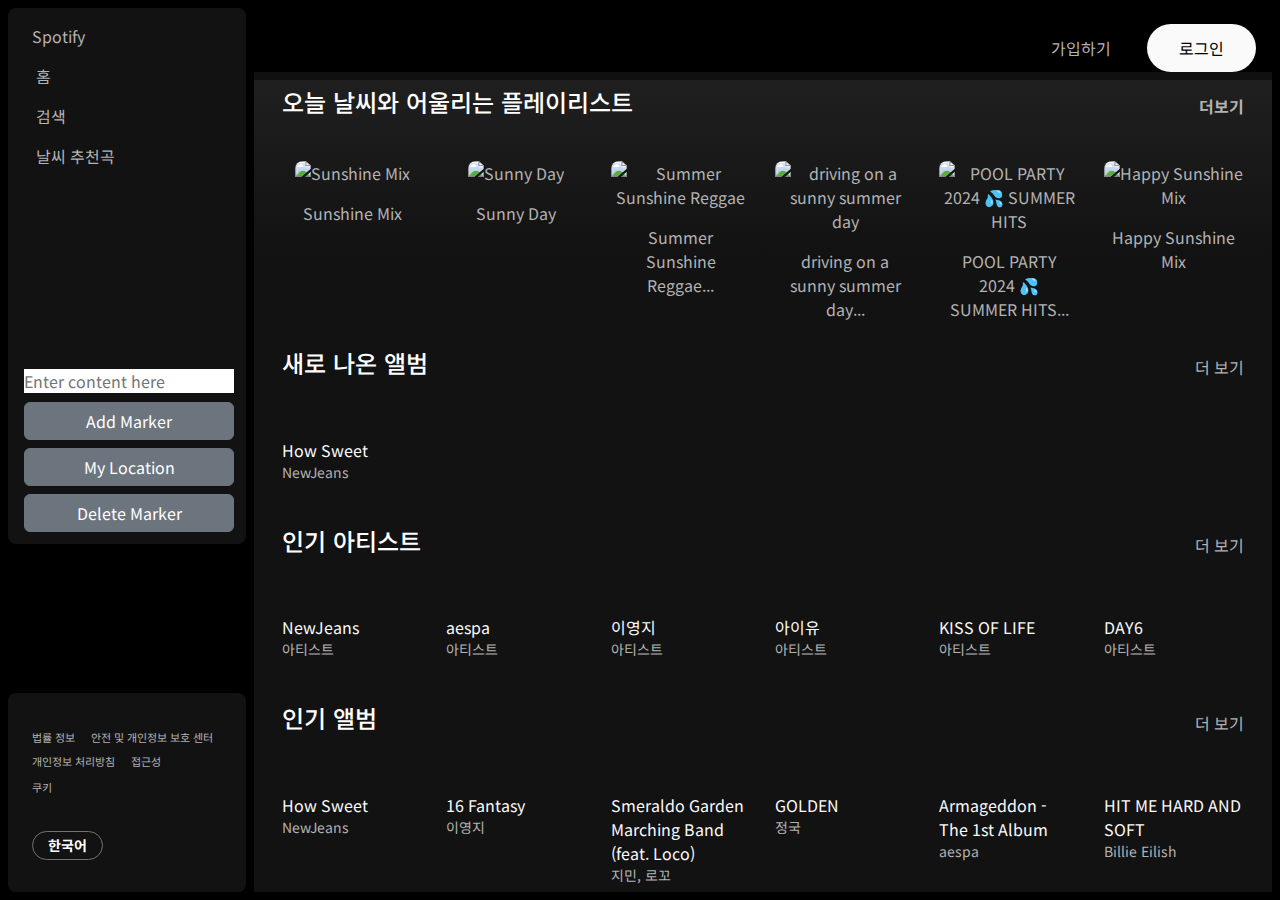
==== commit af60cfe8: "main page ready to merge" ====
--- a/index.html
+++ b/index.html
@@ -562,7 +562,7 @@
               <div class="card-container">
                 <!-- 여기서부터 반복해야 할 부분 -->
                 <!-- 한 줄만 표시할 때는 최대 9개까지만 불러와주세요. -->
-                <div class="contents-card album-card">
+                <div class="contents-card album-card" onclick="showAlbumPage(this)">
                   <div class="card-img-box position-relative">
                     <div class="card-play-btn"></div>
                     <div class="card-img">
@@ -579,7 +579,7 @@
                   </div>
                 </div>
                 <!-- 카드 1장 끝 -->
-                <div class="contents-card album-card">
+                <div class="contents-card album-card" onclick="showAlbumPage(this)">
                   <div class="card-img-box position-relative">
                     <div class="card-play-btn"></div>
                     <div class="card-img">
@@ -593,7 +593,7 @@
                   </div>
                 </div>
                 <!-- 카드 1장 끝 -->
-                <div class="contents-card album-card">
+                <div class="contents-card album-card" onclick="showAlbumPage(this)">
                   <div class="card-img-box position-relative">
                     <div class="card-play-btn"></div>
                     <div class="card-img">
@@ -609,7 +609,7 @@
                   </div>
                 </div>
                 <!-- 카드 1장 끝 -->
-                <div class="contents-card album-card">
+                <div class="contents-card album-card" onclick="showAlbumPage(this)">
                   <div class="card-img-box position-relative">
                     <div class="card-play-btn"></div>
                     <div class="card-img">
@@ -626,7 +626,7 @@
                   </div>
                 </div>
                 <!-- 카드 1장 끝 -->
-                <div class="contents-card album-card">
+                <div class="contents-card album-card" onclick="showAlbumPage(this)">
                   <div class="card-img-box position-relative">
                     <div class="card-play-btn"></div>
                     <div class="card-img">
@@ -643,7 +643,7 @@
                   </div>
                 </div>
                 <!-- 카드 1장 끝 -->
-                <div class="contents-card album-card">
+                <div class="contents-card album-card" onclick="showAlbumPage(this)">
                   <div class="card-img-box position-relative">
                     <div class="card-play-btn"></div>
                     <div class="card-img">
@@ -660,7 +660,7 @@
                   </div>
                 </div>
                 <!-- 카드 1장 끝 -->
-                <div class="contents-card album-card">
+                <div class="contents-card album-card" onclick="showAlbumPage(this)">
                   <div class="card-img-box position-relative">
                     <div class="card-play-btn"></div>
                     <div class="card-img">
@@ -677,7 +677,7 @@
                   </div>
                 </div>
                 <!-- 카드 1장 끝 -->
-                <div class="contents-card album-card">
+                <div class="contents-card album-card" onclick="showAlbumPage(this)">
                   <div class="card-img-box position-relative">
                     <div class="card-play-btn"></div>
                     <div class="card-img">
@@ -694,7 +694,7 @@
                   </div>
                 </div>
                 <!-- 카드 1장 끝 -->
-                <div class="contents-card album-card">
+                <div class="contents-card album-card" onclick="showAlbumPage(this)">
                   <div class="card-img-box position-relative">
                     <div class="card-play-btn"></div>
                     <div class="card-img">
--- a/style.css
+++ b/style.css
@@ -135,6 +135,7 @@
 .footer-link-cookie {
   font-size: 11px;
   line-height: 1.5rem;
+  display: inline-block;
   &:hover {
     text-decoration: underline;
   }
@@ -201,6 +202,8 @@
 }
 .header-right {
   z-index: 4;
+  display: flex;
+  flex-wrap: nowrap;
 }
 .header-right .sign-up-btn {
   padding: 0.75rem 2rem;
@@ -237,18 +240,11 @@
   align-items: center;
   justify-content: center;
   cursor: pointer;
-  @media screen and (max-width: 576px) {
-    justify-content: space-evenly
-  }
 }
 .artist-popular-img {
   height: 40px;
   width: 40px;
   border-radius: 5px;
-  @media screen and (max-width: 500px) {
-  height: 30px;
-  width: 30px;
-}
 }
 .additional-tracks {
   width: 100%;
@@ -272,9 +268,6 @@
   height: 270px;
   width: 100%;
   overflow: hidden;
-  @media screen and (max-width: 415px) {
-    height: 200px;
-    }
 }
 .overlay-text {
   display: flex;
@@ -283,41 +276,17 @@
   position: absolute;
   top: 40px;
   left: 260px;
-  @media screen and (max-width: 1000px) {
-  left: 240px;
-  }
-  @media (min-width: 768px) and (max-width: 920px) {
-    left:40px;
-    }
-  @media screen and (max-width: 670px) {
-    left: 70px;
-  }
-  @media screen and (max-width: 500px) {
-    left: 40px;
-    }
-    @media screen and (max-width: 415px) {
-     top:30px;
-}
 }
 .artist-artist-name {
   font-size: 80px;
   font-weight: 900;
   color: #fff;
   cursor: pointer;
-  @media screen and (max-width: 1000px) {
-    font-size: 70px;
-  }
-  @media screen and (max-width: 500px) {
-    font-size: 50px;
-    }
 }
 .artist-monthly-listener {
   font-size: 20px;
   color: #fff;
   padding: 0.5rem;
-  @media screen and (max-width: 500px) {
-    font-size: 15px;
-    }
 }
 .artist-button-area button {
   display: flex;
@@ -339,16 +308,6 @@
   transition: all 0.2s ease-out;
   width: 210px;
   height: 210px;
-  @media screen and (max-width: 1000px) {
-    width: 180px;
-    height:180px;
-  }
-  @media screen and (max-width: 670px) {
-    display: none;
-  }
-  @media (min-width: 768px) and (max-width: 920px) {
-    display: none;
-    }
 }
 .artist-card-img img {
   border-radius: 50%;
@@ -389,22 +348,19 @@
   cursor: pointer;
   font-weight: 500;
 }
-.artist-song-duration,
-.artist-song-name {
-  @media screen and (max-width: 415px) {
-    font-size: 10px;
-    }
-}
+
 .contents-header {
-  padding: 0.5rem 0;
+  padding: 0.5rem 0.75rem;
   display: flex;
   justify-content: space-between;
   align-items: center;
 }
+
 .contents-header-title:hover,
 .contents-header-show-more:hover {
   text-decoration: underline;
 }
+
 .card-container {
   display: grid;
   grid-template-columns: repeat(auto-fill, minmax(130px, 1fr));
@@ -466,9 +422,17 @@
 }
 .card-subtitle {
   font-size: 14px;
+  overflow: hidden;
+  text-overflow: ellipsis;
+  display: -webkit-box;
+  -webkit-line-clamp: 2;
+  -webkit-box-orient: vertical;
 }
 .card-subtitle-artist:hover {
   text-decoration: underline;
+}
+.card-subtitle .artist-link {
+  display: inline;
 }
 
 .card-play-btn {
@@ -513,6 +477,7 @@
 }
 .right-footer-links > li {
   width: 30%;
+  max-width: 12.5rem;
   min-width: fit-content;
 }
 
@@ -528,6 +493,8 @@
   color: white;
   text-decoration: underline;
 }
+
+
 
 .f-social {
   display: flex;
@@ -555,10 +522,10 @@
   flex-direction: column;
 }
 .weather-playlist-row {
-  display: grid;
-  grid-template-columns: repeat(auto-fill, minmax(160px, 1fr));
-  grid-template-rows: repeat(1, minmax(0, 1fr));
-  grid-auto-rows: 0;
+  /* display: grid; */
+  /* grid-template-columns: repeat(auto-fill, minmax(160px, 1fr)); */
+  /* grid-template-rows: repeat(1, minmax(0, 1fr)); */
+  /* grid-auto-rows: 0; */
   transition: max-height 0.5s ease;
 }
 .weather-playlist-row2 {
@@ -670,9 +637,11 @@
   font-size: 1.4rem;
 }
 .search {
+  justify-self: flex-start;
   align-items: center;
   background-color: var(--black);
-  width: 400px;
+  width: 100%;
+  max-width: 400px;
   height: 50px;
   border-radius: 500px;
   z-index: 4;
@@ -687,11 +656,12 @@
 .search-submit {
   display: flex;
   align-items: center;
+  position: relative;
 }
 .search input {
   border: none;
   background-color: transparent;
-  width: 400px;
+  width: 100%;
   height: 50px;
   border-radius: 500px;
   color: var(--white);
@@ -704,8 +674,8 @@
 }
 .search-span {
   display: flex;
-  position: relative;
-  right: 24rem;
+  position: absolute;
+  left: 1rem;
   align-items: center;
   pointer-events: none;
 }
@@ -764,3 +734,7 @@
   align-items: center;
   justify-content: center;
 }
+
+.hover-none-underline:hover {
+  text-decoration: none;
+}
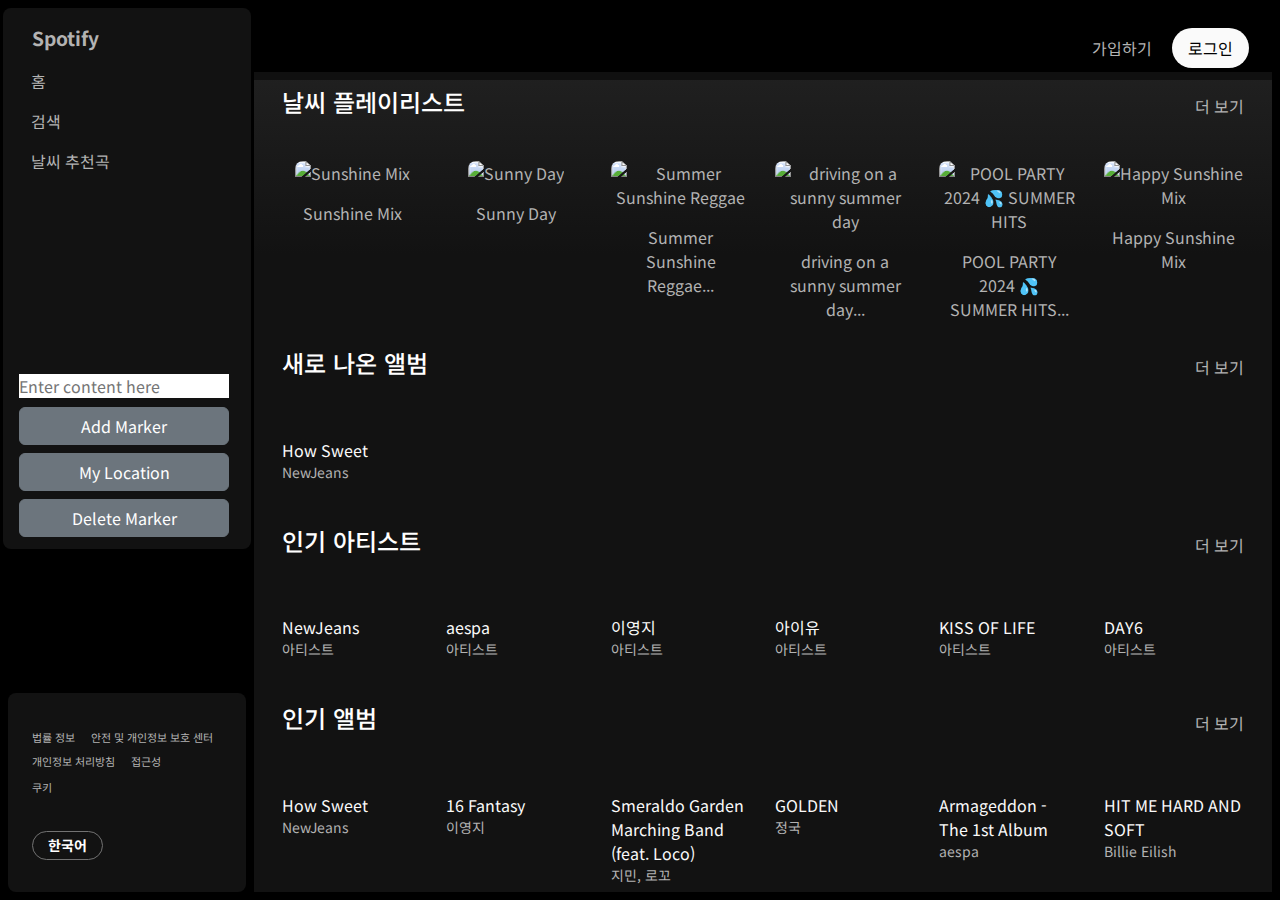
==== commit 36940760: "merged weather and search" ====
--- a/index.html
+++ b/index.html
@@ -9,6 +9,7 @@
   <link href="https://cdn.jsdelivr.net/npm/bootstrap@5.3.3/dist/css/bootstrap.min.css" rel="stylesheet"
     integrity="sha384-QWTKZyjpPEjISv5WaRU9OFeRpok6YctnYmDr5pNlyT2bRjXh0JMhjY6hW+ALEwIH" crossorigin="anonymous">
   <link rel="stylesheet" href="style.css">
+  <link rel="stylesheet" href="album.css">
   <script src="apikey.js"></script>
 </head>
 
@@ -16,7 +17,7 @@
   <div class="spinner" id="spinner"></div>
   <div id="wrap" class="bg-black d-flex flex-md-row flex-column">
     <div class="left-section d-flex flex-column justify-content-between">
-      <nav id="nav" class="d-flex flex-md-column flex-row  justify-content-between">
+      <nav id="nav" class="d-flex flex-md-column flex-row justify-content-between">
         <a href="#" class="logo-box">
           <!-- <img src="img/logo.png" alt="Spotify Logo" class="main-logo" /> -->
           <i class="fa-brands fa-spotify"></i><span> Spotify</span>
@@ -44,14 +45,17 @@
         <div class="weather-window d-md-block d-none">
           <div id="map"></div>
           <input type="text" id="locationContent" placeholder="Enter content here"
-            style="margin: 5px 10px 5px 4px; width:210px;">
+            style="margin: 5px 10px 5px 4px; width: 210px" />
           <div class="locationMarkers">
-            <button type="button" class="btn btn-secondary" id="addMarkerButton" style="width:210px;margin: 4px;">Add
-              Marker</button>
-            <button type="button" class="btn btn-secondary" id="mySiteButton" style="width:210px; margin: 4px;">My
-              Location</button>
-            <button type="button" class="btn btn-secondary" id="deleteMarkerButton"
-              style="width:210px;margin: 4px;">Delete Marker</button>
+            <button type="button" class="btn btn-secondary" id="addMarkerButton" style="width: 210px; margin: 4px">
+              Add Marker
+            </button>
+            <button type="button" class="btn btn-secondary" id="mySiteButton" style="width: 210px; margin: 4px">
+              My Location
+            </button>
+            <button type="button" class="btn btn-secondary" id="deleteMarkerButton" style="width: 210px; margin: 4px">
+              Delete Marker
+            </button>
           </div>
         </div>
       </nav>
@@ -74,21 +78,21 @@
     <main id="main" class="col">
       <header id="header" class="d-flex justify-content-between align-items-center">
         <div class="right-header-bg"></div>
-        <div class="header-left d-flex gap-1 align-items-center flex-grow-1">
+        <div class="header-left d-flex gap-1">
           <button class="header-prev-btn">
             <i class="fa-solid fa-chevron-left"></i>
           </button>
-          <button class="header-next-btn opacity-100">
+          <button class="header-next-btn">
             <i class="fa-solid fa-chevron-right"></i>
           </button>
-          <div class="search">
-            <form class="search-submit">
-              <input id="search-input" class="search-input" type="text" placeholder="검색어를 입력하세요" />
-              <span class="search-span"><i class="fa-solid fa-magnifying-glass"></i></span>
-            </form>
-          </div>
         </div>
-        <div class="header-right d-none d-sm-block">
+        <div class="search">
+          <form class="search-submit">
+            <input id="search-input" class="search-input" type="text" placeholder="검색어를 입력하세요" />
+            <span class="search-span"></span>
+          </form>
+        </div>
+        <div class="header-right d-none d-sm-block login-buttons">
           <button class="sign-up-btn">가입하기</button>
           <button class="log-in-btn">로그인</button>
         </div>
@@ -99,11 +103,11 @@
             <div class="contents-line">
               <div class="contents-header weather_playlist_header">
                 <h1 class="contents-header-title h4 text-white">
-                  <i class="fa-solid fa-sun sun" aria-hidden="true"></i> 오늘
-                  날씨와 어울리는 플레이리스트
+                  날씨 플레이리스트
+                  <i class="fa-solid fa-sun sun" aria-hidden="true"></i>
                 </h1>
                 <button class="contents-header-show-more weather-row-more" onclick="showTwoLines(this)">
-                  더보기
+                  더 보기
                 </button>
               </div>
               <!---->
@@ -247,34 +251,7 @@
                     </a>
                   </div>
                 </div>
-                <div class="contents-card playlist-item">
-                  <div class="card-img-box position-relative">
-                    <div class="card-img">
-                      <img src="https://image-cdn-ak.spotifycdn.com/image/ab67706c0000bebbf65fcf90662748401034e0a"
-                        alt="Beachy Vibes 2024 🌴 Summer Vibes" />
-                    </div>
-                  </div>
-                  <div class="card-text">
-                    <a href="https://open.spotify.com/playlist/6D3DlItMlUuqkEHe00JvCL" class="weather-playlist-more"
-                      target="_blank">
-                      Beachy Vibes 2024 🌴 Summer Vibes...
-                    </a>
-                  </div>
-                </div>
-                <div class="contents-card playlist-item">
-                  <div class="card-img-box position-relative">
-                    <div class="card-img">
-                      <img src="https://image-cdn-ak.spotifycdn.com/image/ab67706c0000bebbf2c7ae0427415ebfbb90a781"
-                        alt="Happy Vibes, Sunny Walks☀️" />
-                    </div>
-                  </div>
-                  <div class="card-text">
-                    <a href="https://open.spotify.com/playlist/78izi5AvaM28vlsgir6wIu" class="weather-playlist-more"
-                      target="_blank">
-                      Happy Vibes, Sunny Walks☀️...
-                    </a>
-                  </div>
-                </div>
+
                 <div class="contents-card playlist-item">
                   <div class="card-img-box position-relative">
                     <div class="card-img">
@@ -288,20 +265,7 @@
                     </a>
                   </div>
                 </div>
-                <div class="contents-card playlist-item">
-                  <div class="card-img-box position-relative">
-                    <div class="card-img">
-                      <img src="https://image-cdn-ak.spotifycdn.com/image/ab67706c0000bebbf614b8c9277d99d7009c61c"
-                        alt="summer lofi 2024☀️lofi summer" />
-                    </div>
-                  </div>
-                  <div class="card-text">
-                    <a href="https://open.spotify.com/playlist/4gRoFV3lCVoNMsDdPmKy0Z" class="weather-playlist-more"
-                      target="_blank">
-                      summer lofi 2024☀️lofi summer...
-                    </a>
-                  </div>
-                </div>
+
                 <div class="contents-card playlist-item">
                   <div class="card-img-box position-relative">
                     <div class="card-img">
@@ -316,62 +280,7 @@
                     </a>
                   </div>
                 </div>
-                <div class="contents-card playlist-item">
-                  <div class="card-img-box position-relative">
-                    <div class="card-img">
-                      <img src="https://image-cdn-ak.spotifycdn.com/image/ab67706c0000bebbf949424cb27fe39717dff909d"
-                        alt="Good Morning Jams 💛☀️" />
-                    </div>
-                  </div>
-                  <div class="card-text">
-                    <a href="https://open.spotify.com/playlist/4LiKy6WtiREXCmah3Clk9S" class="weather-playlist-more"
-                      target="_blank">
-                      Good Morning Jams 💛☀️...
-                    </a>
-                  </div>
-                </div>
-                <div class="contents-card playlist-item">
-                  <div class="card-img-box position-relative">
-                    <div class="card-img">
-                      <img src="https://image-cdn-ak.spotifycdn.com/image/ab67706c0000bebbf49d778197eb33a0e35e297"
-                        alt="sunny day vibes - summer 2024 🌞" />
-                    </div>
-                  </div>
-                  <div class="card-text">
-                    <a href="https://open.spotify.com/playlist/2YOG98LwM57tBydYmzSp1J" class="weather-playlist-more"
-                      target="_blank">
-                      sunny day vibes - summer 2024 🌞...
-                    </a>
-                  </div>
-                </div>
-                <div class="contents-card playlist-item">
-                  <div class="card-img-box position-relative">
-                    <div class="card-img">
-                      <img src="https://image-cdn-ak.spotifycdn.com/image/ab67706c0000bebbf87927a2b87f389ce3fdb51"
-                        alt="summer party 2024 🎉 best bangers" />
-                    </div>
-                  </div>
-                  <div class="card-text">
-                    <a href="https://open.spotify.com/playlist/5omoldq0mMzGquppRHieuh" class="weather-playlist-more"
-                      target="_blank">
-                      summer party 2024 🎉 best bangers...
-                    </a>
-                  </div>
-                </div>
-                <div class="contents-card playlist-item">
-                  <div class="card-img-box position-relative">
-                    <div class="card-img">
-                      <img src="https://image-cdn-ak.spotifycdn.com/image/ab67706c0000bebbf11fe428de17fb1a3dcddd1"
-                        alt="SUNNY DAY COUNTRY" />
-                    </div>
-                  </div>
-                  <div class="card-text">
-                    <a href="https://open.spotify.com/playlist/7oJ7iHW8mfd9jmTPK36Q5F" class="weather-playlist-more"
-                      target="_blank">
-                      SUNNY DAY COUNTRY
-                    </a>
-                  </div>
-                </div>
+
                 <div class="contents-card playlist-item">
                   <div class="card-img-box position-relative">
                     <div class="card-img">
--- a/style.css
+++ b/style.css
@@ -10,7 +10,7 @@
   --sun: #cc1111;
   --rain: #60a3d7;
   --snow: #e3f4fe;
-  --cloud: #9f9f9f;
+  --cloud: #eaeaea;
   --thunder: #ffcd00;
 }
 
@@ -69,6 +69,16 @@
 
 .logo-box {
   padding: 0.5rem 0.75rem;
+  display: flex;
+  align-items: center;
+}
+.logo-box > i {
+  font-size: 1.5rem;
+}
+.logo-box > span {
+  font-size: 1.2rem;
+  font-weight: bold;
+  margin-left: 5px;
 }
 /* .main-logo {
   width: 78px;
@@ -84,6 +94,17 @@
   @media screen and (min-width: 768px) {
     width: 238px;
     margin-right: 0.5rem;
+    display: flex;
+    align-items: center;
+  }
+}
+@media screen and (max-width: 768px) {
+  ul.menu,
+  div.weather-display {
+    display: flex;
+    flex-direction: column;
+    align-items: center;
+    justify-content: center;
   }
 }
 
@@ -181,6 +202,9 @@
   position: sticky;
   top: 0.5rem;
   z-index: 3;
+  @media screen and (max-width: 576px) {
+    padding-bottom: 0.5rem;
+  }
 }
 .right-header-bg {
   background: black;
@@ -202,18 +226,19 @@
 }
 .header-right {
   z-index: 4;
-  display: flex;
-  flex-wrap: nowrap;
-}
+  max-width: 180px;
+  width: 100%;
+}
+
 .header-right .sign-up-btn {
-  padding: 0.75rem 2rem;
+  padding: 0.5rem 1rem;
   &:hover {
     transform: scale(1.1);
     color: var(--white);
   }
 }
 .header-right .log-in-btn {
-  padding: 0.75rem 2rem;
+  padding: 0.5rem 1rem;
   border-radius: 1.5rem;
   background-color: var(--white);
   color: #000;
@@ -221,12 +246,18 @@
     transform: scale(1.1);
   }
 }
+
 .section-footer-container {
   padding: 0.5rem 1rem;
   border-radius: 0.5rem;
   /* 202020 - 121212 gradation */
   background: rgb(32, 32, 32);
-  background: linear-gradient(180deg, rgba(32, 32, 32, 1) 0%, rgba(18, 18, 18, 1) 15%, rgba(18, 18, 18, 1) 100%);
+  background: linear-gradient(
+    180deg,
+    rgba(32, 32, 32, 1) 0%,
+    rgba(18, 18, 18, 1) 15%,
+    rgba(18, 18, 18, 1) 100%
+  );
   @media screen and (min-width: 1526px) {
     padding: 0.5rem 1.5rem;
   }
@@ -240,11 +271,18 @@
   align-items: center;
   justify-content: center;
   cursor: pointer;
+  @media screen and (max-width: 576px) {
+    justify-content: space-evenly
+  }
 }
 .artist-popular-img {
   height: 40px;
   width: 40px;
   border-radius: 5px;
+  @media screen and (max-width: 500px) {
+  height: 30px;
+  width: 30px;
+}
 }
 .additional-tracks {
   width: 100%;
@@ -268,6 +306,9 @@
   height: 270px;
   width: 100%;
   overflow: hidden;
+  @media screen and (max-width: 415px) {
+    height: 200px;
+    }
 }
 .overlay-text {
   display: flex;
@@ -276,17 +317,41 @@
   position: absolute;
   top: 40px;
   left: 260px;
+  @media screen and (max-width: 1000px) {
+  left: 240px;
+  }
+  @media (min-width: 768px) and (max-width: 920px) {
+    left:40px;
+    }
+  @media screen and (max-width: 670px) {
+    left: 70px;
+  }
+  @media screen and (max-width: 500px) {
+    left: 40px;
+    }
+    @media screen and (max-width: 415px) {
+     top:30px;
+}
 }
 .artist-artist-name {
   font-size: 80px;
   font-weight: 900;
   color: #fff;
   cursor: pointer;
+  @media screen and (max-width: 1000px) {
+    font-size: 70px;
+  }
+  @media screen and (max-width: 500px) {
+    font-size: 50px;
+    }
 }
 .artist-monthly-listener {
   font-size: 20px;
   color: #fff;
   padding: 0.5rem;
+  @media screen and (max-width: 500px) {
+    font-size: 15px;
+    }
 }
 .artist-button-area button {
   display: flex;
@@ -308,6 +373,16 @@
   transition: all 0.2s ease-out;
   width: 210px;
   height: 210px;
+  @media screen and (max-width: 1000px) {
+    width: 180px;
+    height:180px;
+  }
+  @media screen and (max-width: 670px) {
+    display: none;
+  }
+  @media (min-width: 768px) and (max-width: 920px) {
+    display: none;
+    }
 }
 .artist-card-img img {
   border-radius: 50%;
@@ -348,7 +423,12 @@
   cursor: pointer;
   font-weight: 500;
 }
-
+.artist-song-duration,
+.artist-song-name {
+  @media screen and (max-width: 415px) {
+    font-size: 10px;
+    }
+}
 .contents-header {
   padding: 0.5rem 0.75rem;
   display: flex;
@@ -459,6 +539,9 @@
   @media screen and (min-width: 992px) {
     padding: 3rem 1rem 2.5rem;
   }
+
+  position: relative;
+  bottom: 0;
 }
 
 .right-footer-top {
@@ -521,12 +604,16 @@
   display: flex;
   flex-direction: column;
 }
+
 .weather-playlist-row {
   /* display: grid; */
   /* grid-template-columns: repeat(auto-fill, minmax(160px, 1fr)); */
   /* grid-template-rows: repeat(1, minmax(0, 1fr)); */
   /* grid-auto-rows: 0; */
   transition: max-height 0.5s ease;
+  @media screen and (max-width: 378px) {
+    grid-template-columns: repeat(2, 1fr); /* 한 줄에 2개의 아이템 */
+  }
 }
 .weather-playlist-row2 {
   display: grid;
@@ -544,15 +631,14 @@
   width: 100%;
   text-align: center;
 }
-
 .weather_playlist_header {
   display: flex;
   justify-content: space-between;
   align-items: center;
   margin-bottom: 1rem;
 }
+
 .weather_playlist_header .contents-header-show-more {
-  font-weight: bold;
   cursor: pointer;
 }
 .playlist-item {
@@ -627,7 +713,7 @@
   }
 }
 
-/*search input*/
+/*검색어 입력*/
 .nav-buttons {
   display: flex;
   justify-content: space-between;
@@ -639,45 +725,55 @@
 .search {
   justify-self: flex-start;
   align-items: center;
-  background-color: var(--black);
+  z-index: 4;
+  display: none;
+  position: relative;
+}
+@media screen and (max-width: 576px) {
+  .search {
+    right: 7rem;
+    display: flex;
+  }
+}
+.search.search-active {
+  display: flex;
+}
+.search-submit {
+  display: flex;
+  align-items: center;
+  max-width: 450px;
   width: 100%;
-  max-width: 400px;
   height: 50px;
-  border-radius: 500px;
-  z-index: 4;
-  display: flex;
-  @media screen and (min-width: 576px) {
-    display: none;
-  }
-}
-.search.search-active {
-  display: flex;
-}
-.search-submit {
-  display: flex;
-  align-items: center;
-  position: relative;
-}
-.search input {
+  padding-left: 0.5rem;
+}
+.search-input {
   border: none;
   background-color: transparent;
+  max-width: 450px;
   width: 100%;
   height: 50px;
-  border-radius: 500px;
   color: var(--white);
-  padding-left: 2.5rem;
+  padding-left: 0.5rem;
   &:focus {
     outline: none;
-    border: 1px solid var(--white);
-    padding-left: 2.5rem;
+    border-bottom: 1px solid var(--main-accent-color);
+  }
+
+  @media screen and (max-width: 520px) {
+    max-width: 400px;
+    width: 100%;
+    max-height: 45px;
+    height: 100%;
   }
 }
 .search-span {
   display: flex;
-  position: absolute;
-  left: 1rem;
+  position: relative;
+  right: 12rem;
   align-items: center;
   pointer-events: none;
+}
+@media screen and (max-width: 520px) {
 }
 .search-glass {
   cursor: pointer;
@@ -699,10 +795,100 @@
   align-items: center;
   position: absolute;
   right: 2rem;
-}
-.search > img {
-  width: 200px !important;
-  height: 200px !important;
+
+  @media screen and (max-width: 512px) {
+    font-size: 16px;
+  }
+}
+/* 검색 결과 곡 UI */
+#section
+  > div:nth-child(1)
+  > div
+  > div.card-container.search-track
+  > div
+  > div.card-img-box.position-relative
+  > div.search-img
+  > img {
+  width: 50px;
+  height: 50px;
+}
+
+div:nth-child(1) > div > div.card-container.search-track {
+  display: flex;
+  flex-direction: column;
+  justify-content: space-between;
+}
+
+#section
+  > div:nth-child(1)
+  > div
+  > div.card-container.search-track
+  > .search-playlist-item {
+  display: grid;
+  grid-template-columns: 50px 1fr 1fr 100px;
+  align-items: center;
+  height: 80px;
+  gap: 10px;
+}
+
+#section
+  > div:nth-child(1)
+  > div
+  > div.card-container.search-track
+  > .search-playlist-item
+  > div.card-text.search-track-list {
+  display: contents;
+}
+
+#section
+  > div:nth-child(1)
+  > div
+  > div.card-container.search-track
+  > .search-playlist-item
+  > div.card-text.search-track-list
+  > p {
+  margin: 0;
+  text-align: left;
+}
+#section
+  > div:nth-child(1)
+  > div
+  > div.card-container.search-track
+  > .search-playlist-item
+  > div.card-text.search-track-list
+  > p:nth-child(1) {
+  margin-left: 1rem;
+}
+
+#section
+  > div:nth-child(1)
+  > div
+  > div.card-container.search-track
+  > .search-playlist-item
+  > div.card-text.search-track-list
+  > p:last-child {
+  text-align: right;
+}
+#section
+  > div:nth-child(1)
+  > div
+  > div.contents-header.search_playlist_header
+  > div
+  > button {
+  display: none;
+}
+
+.search-album-tag,
+.search-genres-tag {
+  text-transform: capitalize;
+}
+
+.search-album-tag {
+  font-size: 13px;
+}
+.search-playlist-item {
+  max-height: 340px;
+  height: 100%;
 }
 
 /* 메인화면 날씨 아이콘 색상*/
@@ -738,3 +924,115 @@
 .hover-none-underline:hover {
   text-decoration: none;
 }
+
+@media screen and (max-width: 768px) {
+  .weather-display {
+    display: flex;
+  }
+  .weather-display > img {
+    display: none;
+  }
+  .weather-current {
+    font-weight: 600;
+    color: var(--cloud);
+  }
+}
+
+/* 400px 미만 경고메시지 표시 */
+.browser-alert {
+  display: flex;
+  align-items: center;
+  justify-content: center;
+  flex-direction: column;
+  height: 100vh;
+  color: var(--main-accent-color);
+  background-color: var(--black);
+  font-size: 1.4rem;
+  font-weight: 600;
+  text-align: center;
+}
+
+/* 회원가입, 로그인 화면 */
+.sign-header {
+  display: flex;
+  align-items: center;
+  justify-content: center;
+  gap: 10px;
+}
+.sign-in,
+.sign-up {
+  display: flex;
+  flex-direction: column;
+  justify-content: center;
+  align-items: center;
+  max-height: 500px;
+  height: 100%;
+  margin: 5rem auto;
+  padding: 3rem;
+}
+
+.signin-input,
+.signup-input {
+  display: flex;
+  flex-direction: column;
+}
+#signin-email,
+#signin-password,
+#signup-username,
+#signup-email,
+#signup-password {
+  border-bottom: 1px solid var(--main-font-color);
+  background-color: transparent;
+  width: 300px;
+  /* width: 100%; */
+  height: 50px;
+  color: var(--white);
+  margin: 1rem 0;
+  &:focus {
+    outline: none;
+    border-bottom: 1px solid var(--main-accent-color);
+  }
+}
+
+.toSign-button {
+  margin-top: 1.4rem;
+  &:hover {
+    color: var(--main-accent-color);
+  }
+}
+.toSign-button > button:hover {
+  color: var(--main-accent-color);
+}
+.toSignin-button {
+  display: flex;
+  flex-direction: column;
+  align-items: flex-end;
+}
+.toSignin-button > span,
+.toSignin-button > a > span {
+  font-size: 12px;
+}
+.toSignin-button > a:hover {
+  color: var(--main-accent-color);
+}
+
+.signin-buttons > button:nth-child(1) {
+  &:hover {
+    transform: scale(1.1);
+    transition: 0.5s all ease-in-out;
+    color: var(--main-accent-color);
+  }
+}
+.signin-buttons > button:nth-child(2) {
+  font-size: 0.9rem;
+  &:hover {
+    transform: scale(1.1);
+    transition: 0.5s all ease-in-out;
+    color: var(--main-accent-color);
+  }
+}
+
+/* 뒤로가기, 앞으로가기 */
+.opacity-100 {
+  opacity: 1;
+}
--- a/album.css
+++ b/album.css
@@ -0,0 +1,257 @@
+/* 앨범정보 */
+.album_info {
+    display: flex;
+    align-items: center;
+}
+
+.album_details {
+    margin-top: 50px;
+    margin-left: 20px;
+}
+
+.album_info_grid {
+    display: grid;
+    grid-template-columns: 20px auto auto auto;
+    align-items: center;
+    gap: 10px;
+}
+
+.album_artist_img {
+    display: flex;
+    justify-content: center;
+    align-items: center;
+    width: 20px;
+    height: 20px;
+    border-radius: 50%;
+    overflow: hidden;
+}
+
+.album_artist_img img {
+    width: 100%;
+    height: auto;
+}
+
+.album_artist_name,
+.album_release_year,
+.album_total_play_info {
+    display: flex;
+    align-items: center;
+}
+
+.album_active_button_box {
+    display: flex;
+    align-items: center;
+    justify-content: space-between;
+    gap: 10px;
+    width: 100%;
+    height: 80px;
+    padding: 16px;
+}
+
+.album_left_button_box {
+    width: 100%;
+    height: 100%;
+    display: flex;
+    align-items: center;
+    gap: 20px;
+}
+
+.album_play_button {
+    width: 3.5rem;
+    height: 3.5rem;
+    z-index: 2;
+    background: url(img/play-button.png) no-repeat center;
+    background-size: contain;
+    opacity: 0.9;
+    border-radius: 50%;
+    box-shadow: 0 8px 8px rgba(0, 0, 0, 0.3);
+}
+
+.album_fa-heart {
+    font-size: 28px;
+    color: var(--main-font-color);
+}
+
+.album_fa-ellipsis {
+    font-size: 24px;
+    color: var(--main-font-color);
+}
+
+.album_left_button_color:hover .album_fa-heart {
+    color: #fff;
+}
+
+.album_left_button_color:hover .album_fa-ellipsis {
+    color: #fff;
+}
+
+.album_list_view_box {
+    display: flex;
+    justify-content: flex-end;
+    align-items: center;
+    width: 100%;
+    height: 100%;
+}
+
+.album_list_button {
+    display: flex;
+    align-items: center;
+    justify-content: center;
+    width: 66px;
+    height: 100%;
+    gap: 10px;
+}
+
+.album_list_button > span {
+    width: auto;
+    color: var(--main-font-color);
+}
+
+.album_fa-list {
+    font-size: 16px;
+    color: var(--main-font-color);
+}
+
+.album_list_button:hover .album_list_color {
+    color: #fff;
+}
+
+.album_track_title_box {
+    display: grid;
+    grid-template-columns: 12px 12px 8fr 12px 2fr;
+    align-items: center;
+    height: 36px;
+    color: #ffffffb2;
+}
+
+.album_track_title_num {
+    display: flex;
+    justify-content: center;
+    align-items: center;
+}
+
+.album_track_title_text {
+    display: flex;
+    align-items: center;
+}
+
+.album_track_title_time {
+    display: flex;
+    justify-content: flex-end;
+    padding-right: 52px;
+}
+
+.album_track_list_box {
+    margin-top: 10px;
+}
+
+.album_track {
+    display: grid;
+    grid-template-columns: 12px 12px 8fr 12px 2fr;
+    align-items: center;
+    height: 50px;
+}
+
+.album_track:hover {
+    background-color: #fff2;
+}
+
+.album_track:hover .album_track_icon_color {
+    color: var(--main-font-color);
+}
+
+.album_track_num {
+    position: relative;
+    display: flex;
+    justify-content: center;
+    align-items: center;
+    height: 100%;
+    width: 100%;
+}
+
+.album_track_num:hover span {
+    display: none;
+}
+
+.album_track_num:hover button {
+    display: block;
+}
+
+.album_track_num_txt {
+    position: absolute;
+    cursor: pointer;
+}
+
+.album_track_num_icon {
+    position: absolute;
+    cursor: pointer;
+    display: none;
+}
+
+.album_track_num_icon i {
+    color: #fff;
+}
+
+.album_track_empty {
+    width: 100%;
+    height: 100%;
+}
+
+.album_track_info {
+    display: flex;
+    flex-direction: column;
+    align-items: flex-start;
+}
+
+/* 트랙아티스트네임 1 이상일때 */
+.album_track_artists {
+    display: flex;
+    flex-wrap: wrap;
+    gap: 5px;
+}
+
+.album_track_artists a {
+    display: inline-block;
+    white-space: nowrap;
+}
+
+.album_track_artists a:not(:last-child)::after {
+    content: ', ';
+}
+
+.album_track_title a {
+    display: inline;
+    color: #fff;
+}
+
+.album_track_info > span:hover a {
+    text-decoration: underline;
+}
+
+.album_track_time_box {
+    display: flex;
+    justify-content: flex-end;
+    align-items: center;
+    gap: 20px;
+    padding-right: 10px;
+}
+
+.album_track_fa-heart {
+    color: transparent;
+}
+
+.album_track .album_track_heart_icon:hover i {
+    color: #fff;
+}
+
+.album_track_fa-ellipsis {
+    color: transparent;
+}
+
+.album_track .album_track_option_icon:hover i {
+    color: #fff;
+}
+
+.album_more_song {
+    margin-top: 50px;
+}
